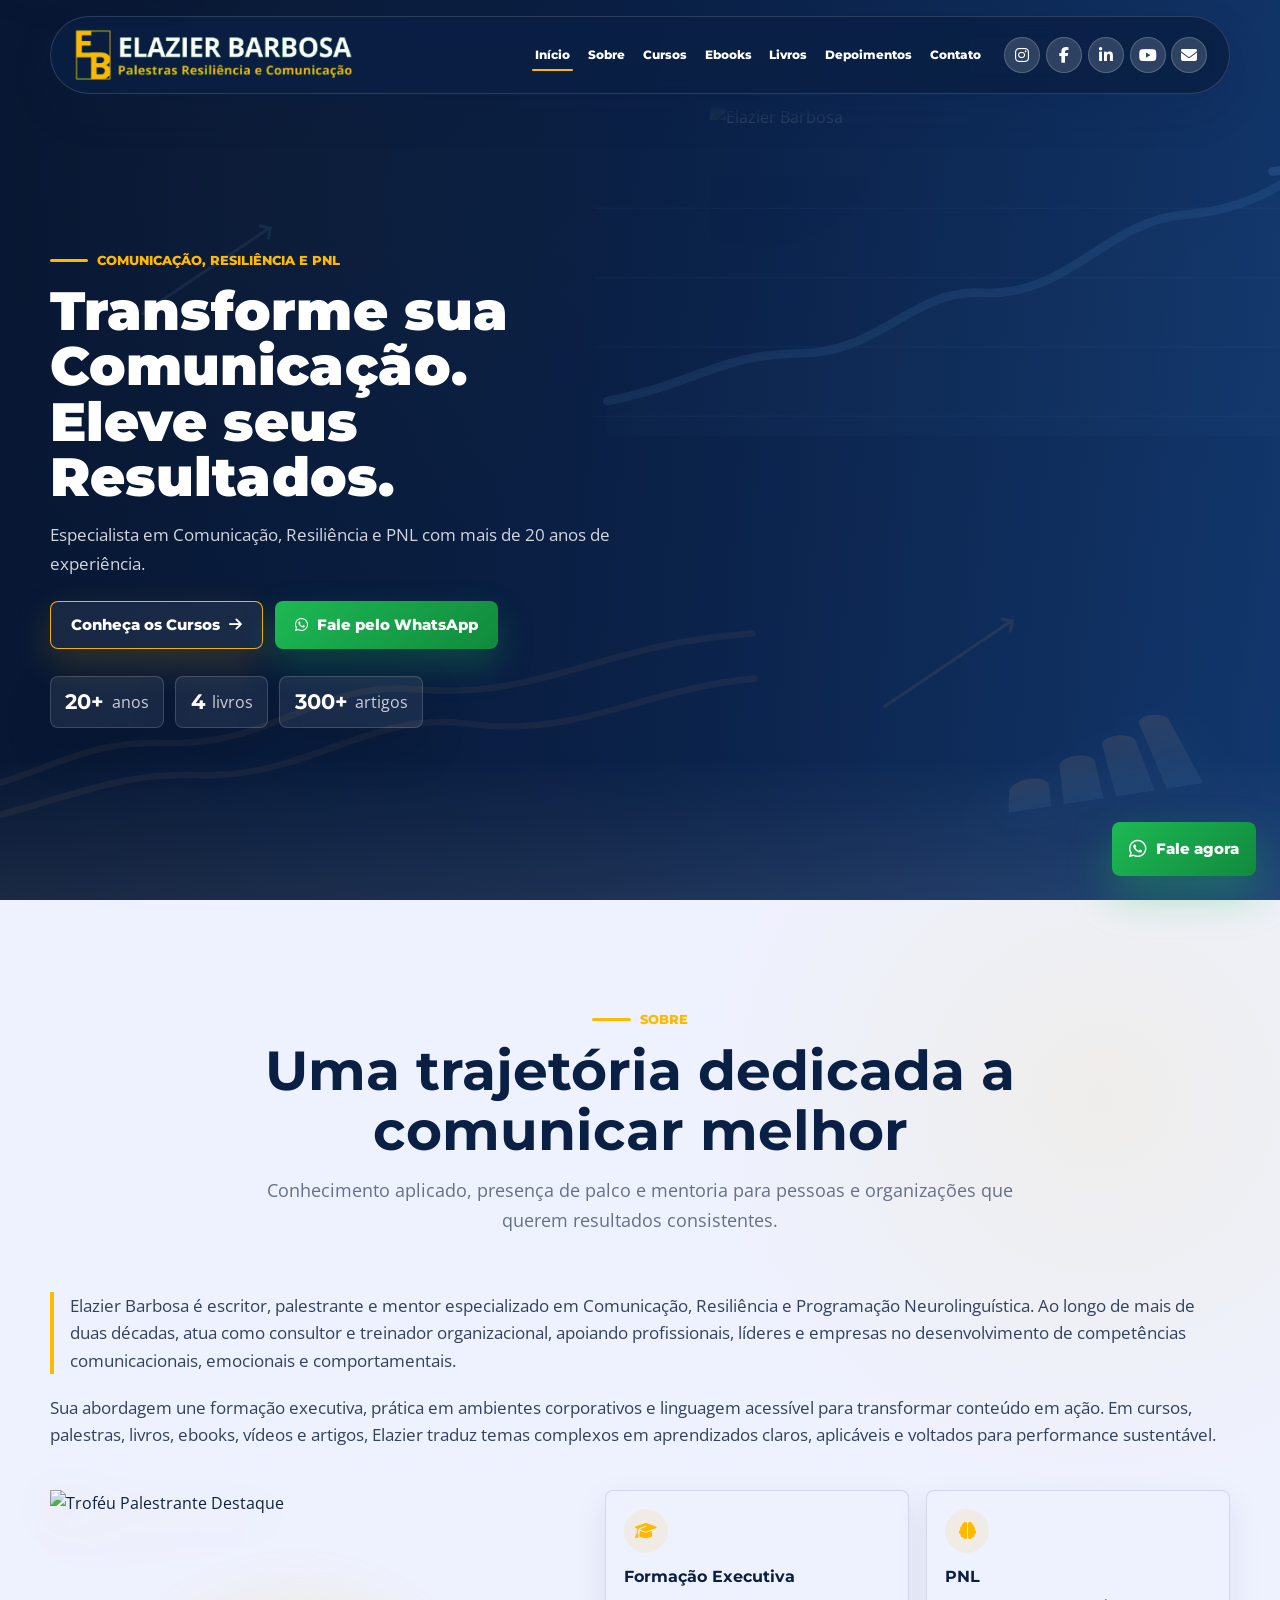
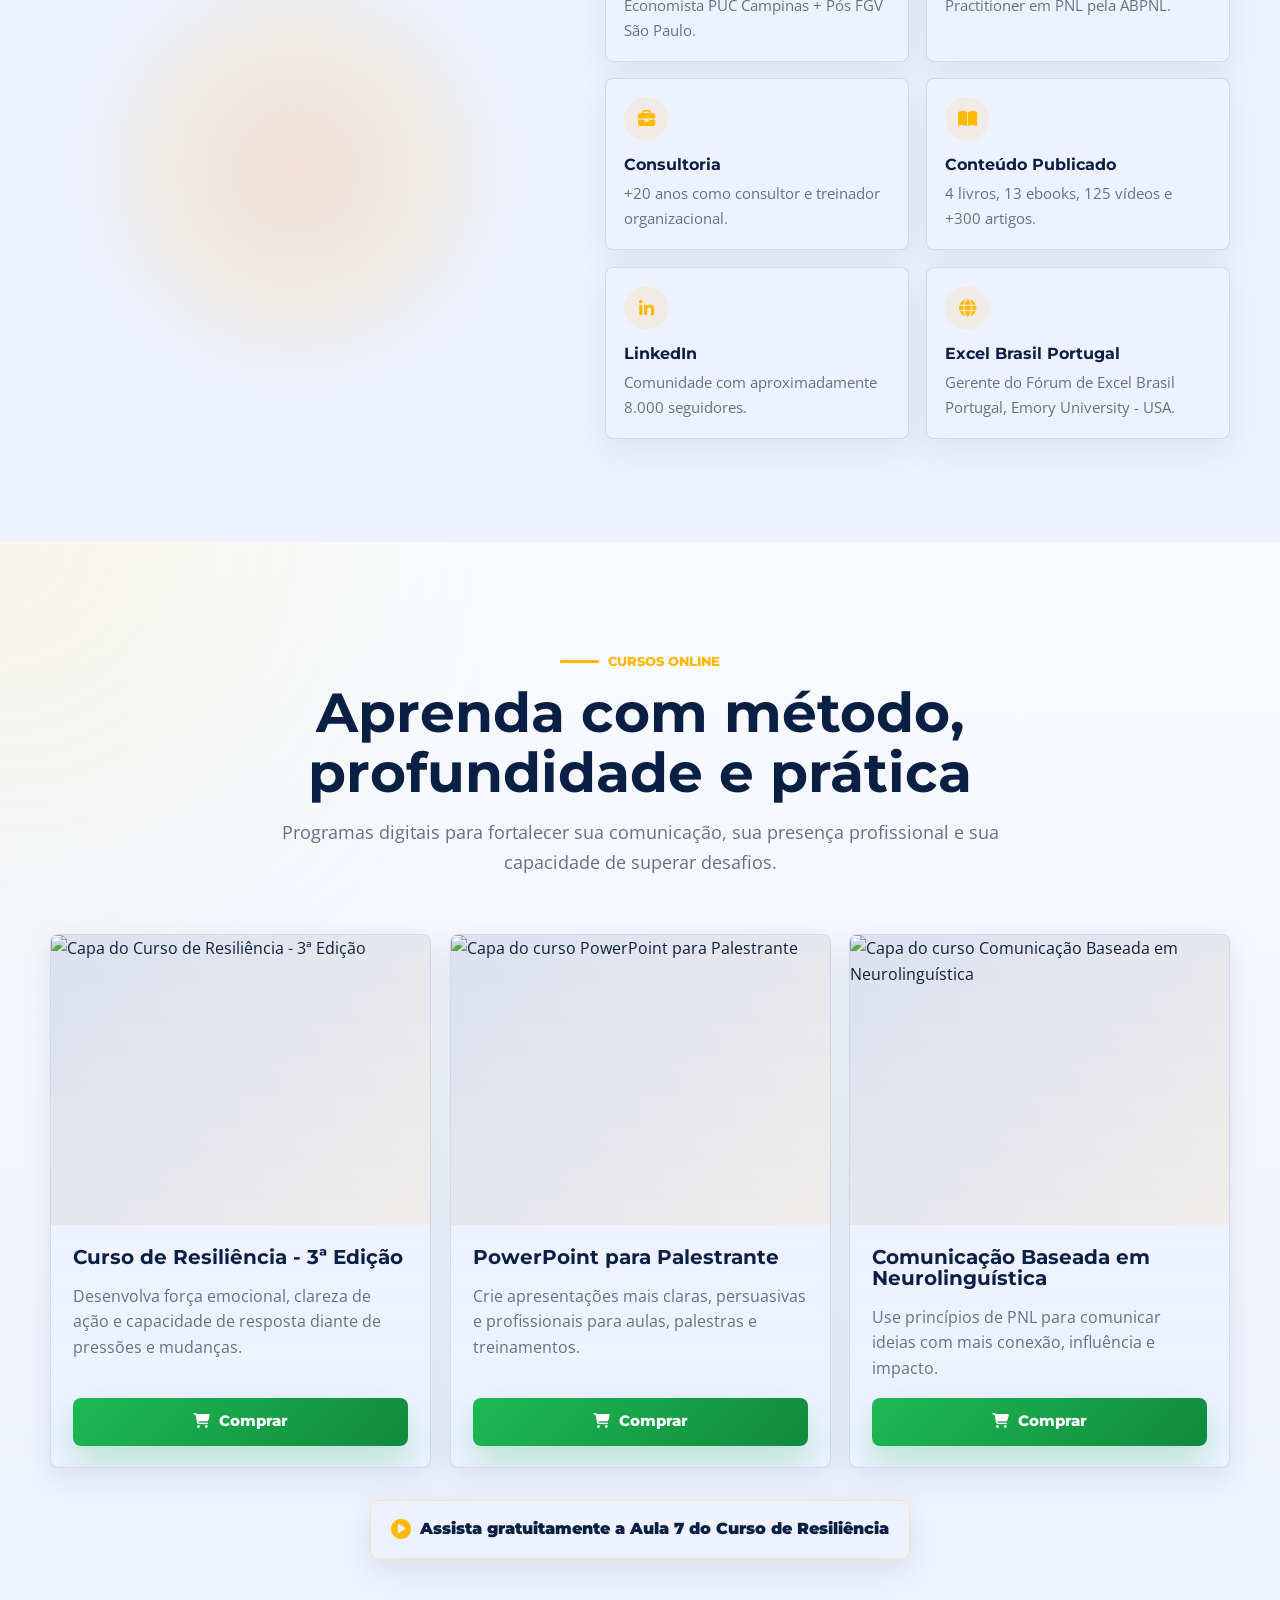
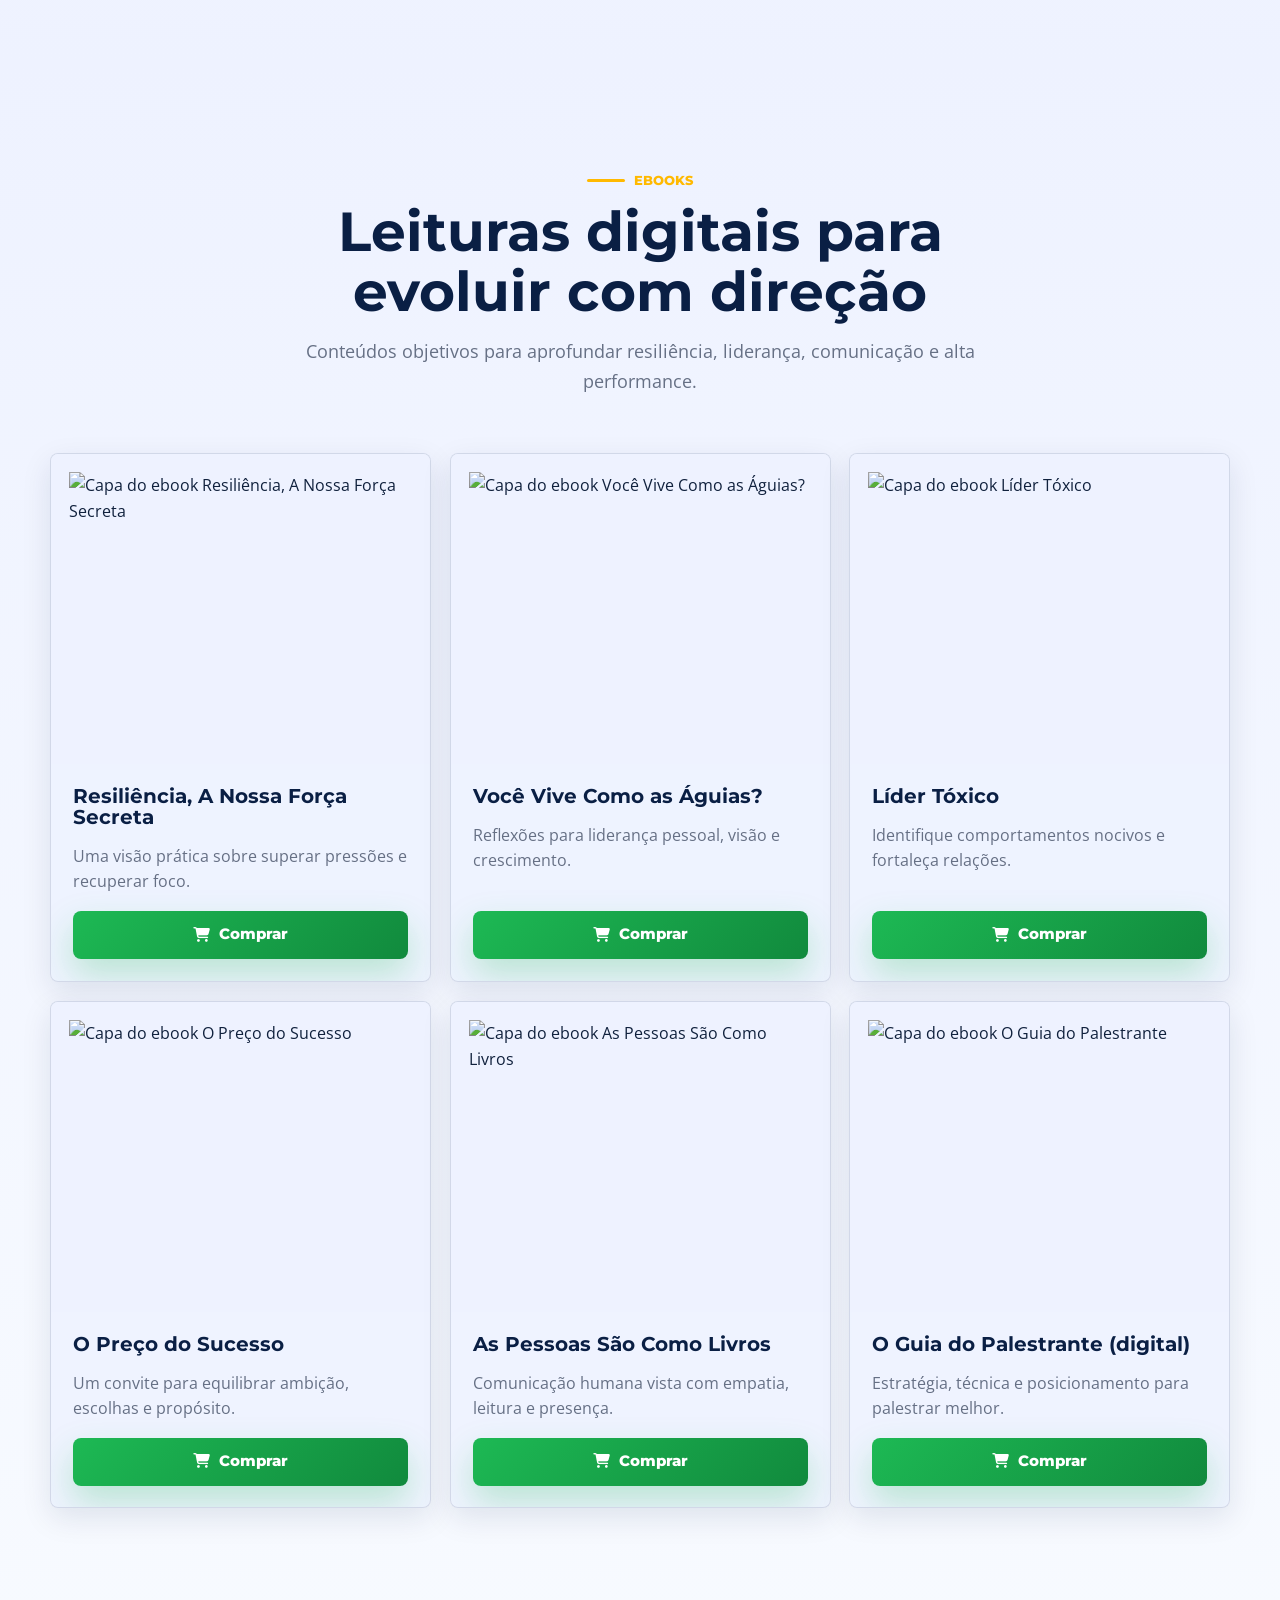
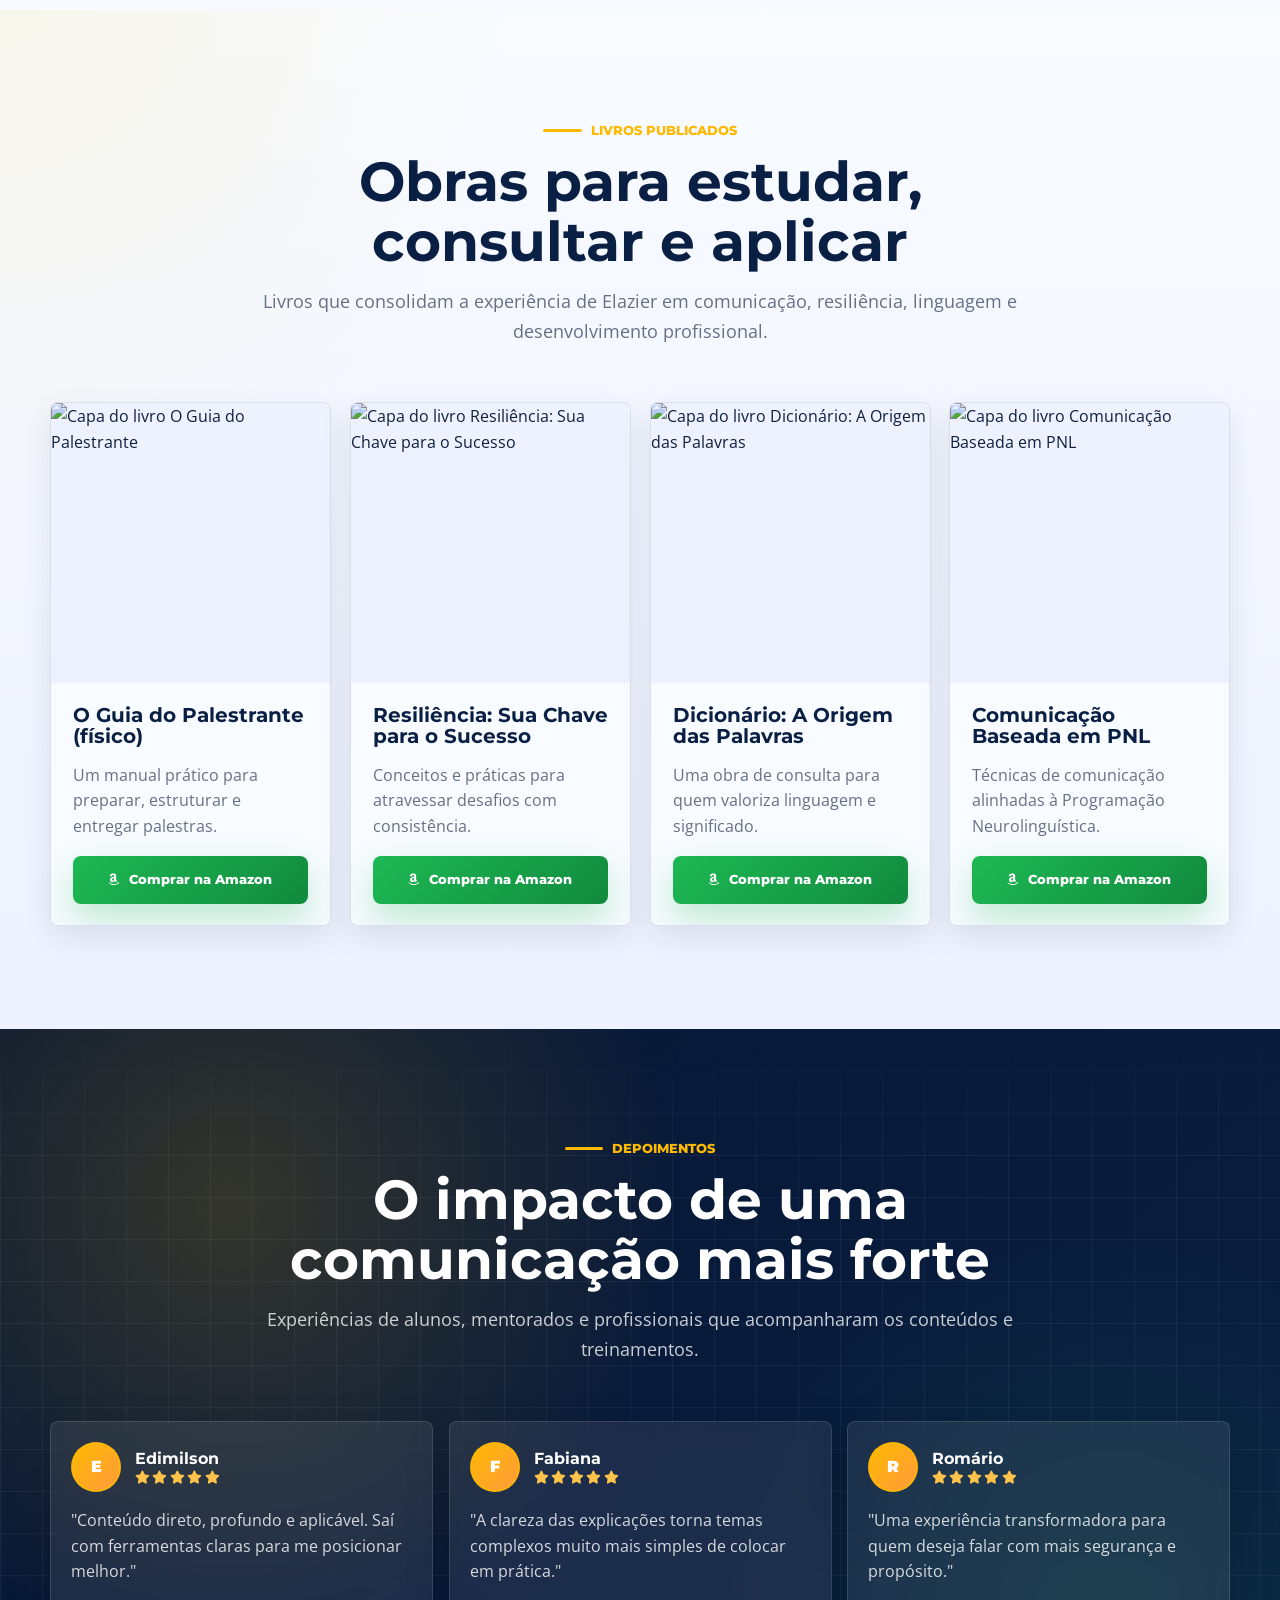
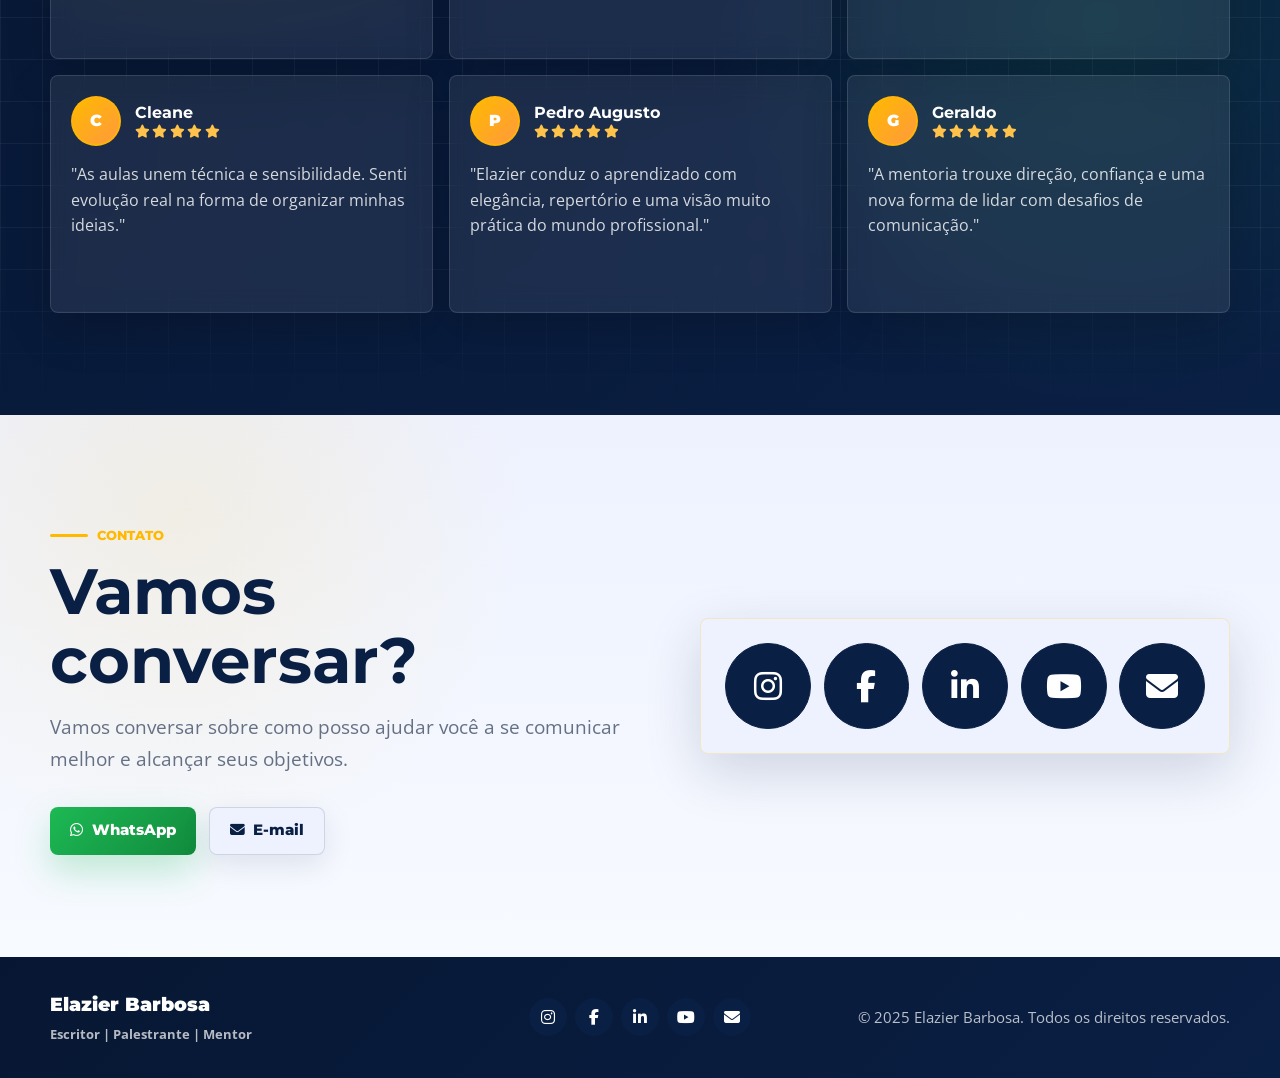
==== elazierbarbosa/index.html @ 0eac3d60 "Reestruturação completa do site" ====
<!DOCTYPE html>
<html lang="pt-BR">
  <head>
    <meta charset="UTF-8" />
    <meta name="viewport" content="width=device-width, initial-scale=1.0" />
    <meta
      name="description"
      content="Elazier Barbosa, escritor, palestrante e mentor especializado em Comunicacao, Resiliencia e PNL."
    />
    <title>Elazier Barbosa | Escritor, Palestrante e Mentor</title>

    <link rel="preconnect" href="https://fonts.googleapis.com" />
    <link rel="preconnect" href="https://fonts.gstatic.com" crossorigin />
    <link
      href="https://fonts.googleapis.com/css2?family=Montserrat:wght@600;700;800;900&family=Open+Sans:wght@400;500;600;700&display=swap"
      rel="stylesheet"
    />
    <link
      rel="stylesheet"
      href="https://cdnjs.cloudflare.com/ajax/libs/font-awesome/6.5.2/css/all.min.css"
      crossorigin="anonymous"
      referrerpolicy="no-referrer"
    />

    <link rel="stylesheet" href="css/style.css" />
    <link rel="stylesheet" href="css/navbar.css" />
    <link rel="stylesheet" href="css/hero.css" />
    <link rel="stylesheet" href="css/sobre.css" />
    <link rel="stylesheet" href="css/cursos.css" />
    <link rel="stylesheet" href="css/ebooks.css" />
    <link rel="stylesheet" href="css/livros.css" />
    <link rel="stylesheet" href="css/depoimentos.css" />
    <link rel="stylesheet" href="css/contato.css" />
    <link rel="stylesheet" href="css/footer.css" />
  </head>

  <body>
    <a class="skip-link" href="#inicio">Ir para o conteúdo</a>

    <!-- Navbar fixa -->
    <header class="site-header" data-navbar>
      <nav class="navbar container" aria-label="Navegação principal">
        <a class="brand" href="#inicio" aria-label="Elazier Barbosa - Início">
          <img
            class="brand__logo"
            src="assets/logo-elazier-barbosa.png"
            alt="Elazier Barbosa - Palestras Resiliência e Comunicação"
          />
        </a>

        <button
          class="nav-toggle"
          type="button"
          aria-label="Abrir menu"
          aria-expanded="false"
          aria-controls="primary-navigation"
          data-nav-toggle
        >
          <span></span>
          <span></span>
          <span></span>
        </button>

        <div class="nav-panel" id="primary-navigation" data-nav-panel>
          <ul class="nav-menu">
            <li><a href="#inicio" class="nav-link">Início</a></li>
            <li><a href="#sobre" class="nav-link">Sobre</a></li>
            <li><a href="#cursos" class="nav-link">Cursos</a></li>
            <li><a href="#ebooks" class="nav-link">Ebooks</a></li>
            <li><a href="#livros" class="nav-link">Livros</a></li>
            <li><a href="#depoimentos" class="nav-link">Depoimentos</a></li>
            <li><a href="#contato" class="nav-link">Contato</a></li>
          </ul>

          <div class="social-links" aria-label="Redes sociais">
            <a
              href="https://www.instagram.com/elazierbarbosa/"
              target="_blank"
              rel="noopener noreferrer"
              aria-label="Instagram"
            >
              <i class="fa-brands fa-instagram"></i>
            </a>
            <a
              href="https://www.facebook.com/elazier.a.barbosa"
              target="_blank"
              rel="noopener noreferrer"
              aria-label="Facebook"
            >
              <i class="fa-brands fa-facebook-f"></i>
            </a>
            <a
              href="https://www.linkedin.com/in/elazier-barbosa/"
              target="_blank"
              rel="noopener noreferrer"
              aria-label="LinkedIn"
            >
              <i class="fa-brands fa-linkedin-in"></i>
            </a>
            <a
              href="https://www.youtube.com/@elazierbarbosa"
              target="_blank"
              rel="noopener noreferrer"
              aria-label="YouTube"
            >
              <i class="fa-brands fa-youtube"></i>
            </a>
            <a
              href="mailto:elazierbarbosa@hotmail.com"
              target="_blank"
              rel="noopener noreferrer"
              aria-label="Email"
            >
              <i class="fa-solid fa-envelope"></i>
            </a>
          </div>
        </div>
      </nav>
    </header>

    <main>
      <!-- Hero -->
      <section class="hero" id="inicio" aria-labelledby="hero-title">
        <div class="hero__growth" aria-hidden="true">
          <svg class="growth-line growth-line--main" viewBox="0 0 720 320" focusable="false">
            <path class="growth-line__grid" d="M28 268H692M28 204H692M28 140H692M28 76H692" />
            <path class="growth-line__area" d="M40 254C120 238 148 210 216 210C292 210 322 150 386 154C466 158 500 88 572 82C626 78 658 58 686 38V286H40Z" />
            <path class="growth-line__path" d="M40 254C120 238 148 210 216 210C292 210 322 150 386 154C466 158 500 88 572 82C626 78 658 58 686 38" />
            <path class="growth-line__arrow" d="M654 42L686 38L676 70" />
          </svg>

          <svg class="growth-line growth-line--wave" viewBox="0 0 820 240" focusable="false">
            <path class="growth-line__path growth-line__path--soft" d="M22 190C126 176 164 132 248 136C350 140 390 78 482 86C604 96 650 44 796 34" />
            <path class="growth-line__path growth-line__path--soft" d="M22 218C134 202 190 162 278 166C382 170 438 106 530 118C634 132 692 86 798 76" />
          </svg>

          <div class="growth-bars">
            <span></span>
            <span></span>
            <span></span>
            <span></span>
          </div>

          <span class="growth-arrow growth-arrow--one"></span>
          <span class="growth-arrow growth-arrow--two"></span>
        </div>

        <div class="hero__portrait-column reveal reveal-right">
          <img
            class="hero__portrait"
            src="https://static.wixstatic.com/media/5ebe18_942487ff0341434da2d5059f212afe87~mv2.jpeg"
            alt="Elazier Barbosa"
          />
        </div>

        <div class="container hero__content">
          <p class="eyebrow reveal">Comunicação, Resiliência e PNL</p>
          <h1 class="reveal reveal-delay-1" id="hero-title">
            <span>Transforme sua</span>
            <span>Comunicação.</span>
            <span>Eleve seus</span>
            <span>Resultados.</span>
          </h1>
          <p class="hero__subtitle reveal reveal-delay-2">
            Especialista em Comunicação, Resiliência e PNL com mais de 20 anos
            de experiência.
          </p>
          <div class="hero__actions reveal reveal-delay-3">
            <a class="btn btn--outline" href="#cursos">
              Conheça os Cursos
              <i class="fa-solid fa-arrow-right"></i>
            </a>
            <a
              class="btn btn--whatsapp"
              href="https://api.whatsapp.com/send?phone=5511963798880"
              target="_blank"
              rel="noopener noreferrer"
            >
              <i class="fa-brands fa-whatsapp"></i>
              Fale pelo WhatsApp
            </a>
          </div>

          <div class="hero__stats reveal reveal-delay-4" aria-label="Destaques">
            <span><strong>20+</strong> anos</span>
            <span><strong>4</strong> livros</span>
            <span><strong>300+</strong> artigos</span>
          </div>
        </div>
      </section>

      <!-- Sobre -->
      <section class="about section" id="sobre" aria-labelledby="sobre-title">
        <div class="container">
          <div class="section-heading reveal">
            <span class="section-kicker">Sobre</span>
            <h2 id="sobre-title">Uma trajetória dedicada a comunicar melhor</h2>
            <p>
              Conhecimento aplicado, presença de palco e mentoria para pessoas
              e organizações que querem resultados consistentes.
            </p>
          </div>

          <div class="about__layout">
            <div class="about__bio-block">
              <p class="about__bio reveal">
                Elazier Barbosa é escritor, palestrante e mentor especializado
                em Comunicação, Resiliência e Programação Neurolinguística.
                Ao longo de mais de duas décadas, atua como consultor e
                treinador organizacional, apoiando profissionais, líderes e
                empresas no desenvolvimento de competências comunicacionais,
                emocionais e comportamentais.
              </p>
              <p class="about__bio reveal reveal-delay-1">
                Sua abordagem une formação executiva, prática em ambientes
                corporativos e linguagem acessível para transformar conteúdo em
                ação. Em cursos, palestras, livros, ebooks, vídeos e artigos,
                Elazier traduz temas complexos em aprendizados claros,
                aplicáveis e voltados para performance sustentável.
              </p>
            </div>

            <div class="about__media reveal">
              <img
                class="about__trophy"
                src="https://static.wixstatic.com/media/5ebe18_ff0dc7d8be4446fbaafd15a60242702d~mv2.png"
                alt="Troféu Palestrante Destaque"
              />
            </div>

            <div class="about__content">
              <div class="about__highlights">
                <article class="highlight-card reveal">
                  <i class="fa-solid fa-graduation-cap"></i>
                  <h3>Formação Executiva</h3>
                  <p>Economista PUC Campinas + Pós FGV São Paulo.</p>
                </article>
                <article class="highlight-card reveal reveal-delay-1">
                  <i class="fa-solid fa-brain"></i>
                  <h3>PNL</h3>
                  <p>Practitioner em PNL pela ABPNL.</p>
                </article>
                <article class="highlight-card reveal reveal-delay-2">
                  <i class="fa-solid fa-briefcase"></i>
                  <h3>Consultoria</h3>
                  <p>+20 anos como consultor e treinador organizacional.</p>
                </article>
                <article class="highlight-card reveal">
                  <i class="fa-solid fa-book-open"></i>
                  <h3>Conteúdo Publicado</h3>
                  <p>4 livros, 13 ebooks, 125 vídeos e +300 artigos.</p>
                </article>
                <article class="highlight-card reveal reveal-delay-1">
                  <i class="fa-brands fa-linkedin-in"></i>
                  <h3>LinkedIn</h3>
                  <p>Comunidade com aproximadamente 8.000 seguidores.</p>
                </article>
                <article class="highlight-card reveal reveal-delay-2">
                  <i class="fa-solid fa-globe"></i>
                  <h3>Excel Brasil Portugal</h3>
                  <p>Gerente do Fórum de Excel Brasil Portugal, Emory University - USA.</p>
                </article>
              </div>
            </div>
          </div>
        </div>
      </section>

      <!-- Cursos online -->
      <section class="courses section section--soft" id="cursos" aria-labelledby="cursos-title">
        <div class="container">
          <div class="section-heading reveal">
            <span class="section-kicker">Cursos Online</span>
            <h2 id="cursos-title">Aprenda com método, profundidade e prática</h2>
            <p>
              Programas digitais para fortalecer sua comunicação, sua presença
              profissional e sua capacidade de superar desafios.
            </p>
          </div>

          <div class="courses__grid">
            <article class="product-card course-card reveal">
              <a
                class="product-card__image-link"
                href="https://hotmart.com/pt-br/marketplace/produtos/curso-de-resiliencia-3a-edicao/E104800204J"
                target="_blank"
                rel="noopener noreferrer"
                aria-label="Comprar Curso de Resiliência - 3ª Edição"
              >
                <img
                  src="https://static.wixstatic.com/media/5ebe18_685c482fb2464e0e9b7b35d3e9498555~mv2.jpg"
                  alt="Capa do Curso de Resiliência - 3ª Edição"
                />
              </a>
              <div class="product-card__body">
                <h3>Curso de Resiliência - 3ª Edição</h3>
                <p>
                  Desenvolva força emocional, clareza de ação e capacidade de
                  resposta diante de pressões e mudanças.
                </p>
                <a
                  class="btn btn--buy"
                  href="https://hotmart.com/pt-br/marketplace/produtos/curso-de-resiliencia-3a-edicao/E104800204J"
                  target="_blank"
                  rel="noopener noreferrer"
                >
                  <i class="fa-solid fa-cart-shopping"></i>
                  Comprar
                </a>
              </div>
            </article>

            <article class="product-card course-card reveal reveal-delay-1">
              <a
                class="product-card__image-link"
                href="https://hotmart.com/pt-br/marketplace/produtos/curso-de-power-point-para-palestrante/T101861902Y"
                target="_blank"
                rel="noopener noreferrer"
                aria-label="Comprar PowerPoint para Palestrante"
              >
                <img
                  src="https://static.wixstatic.com/media/5ebe18_270455cdd0b34fe491121673a5b4651a~mv2.jpeg"
                  alt="Capa do curso PowerPoint para Palestrante"
                />
              </a>
              <div class="product-card__body">
                <h3>PowerPoint para Palestrante</h3>
                <p>
                  Crie apresentações mais claras, persuasivas e profissionais
                  para aulas, palestras e treinamentos.
                </p>
                <a
                  class="btn btn--buy"
                  href="https://hotmart.com/pt-br/marketplace/produtos/curso-de-power-point-para-palestrante/T101861902Y"
                  target="_blank"
                  rel="noopener noreferrer"
                >
                  <i class="fa-solid fa-cart-shopping"></i>
                  Comprar
                </a>
              </div>
            </article>

            <article class="product-card course-card reveal reveal-delay-2">
              <a
                class="product-card__image-link"
                href="https://hotmart.com/pt-br/marketplace/produtos/comunicacao-baseada-em-neurolinguistica/W102658346L"
                target="_blank"
                rel="noopener noreferrer"
                aria-label="Comprar Comunicação Baseada em Neurolinguística"
              >
                <img
                  src="https://static.wixstatic.com/media/5ebe18_639f53cf4a1340fa92a3b489c0cd4835~mv2.jpeg"
                  alt="Capa do curso Comunicação Baseada em Neurolinguística"
                />
              </a>
              <div class="product-card__body">
                <h3>Comunicação Baseada em Neurolinguística</h3>
                <p>
                  Use princípios de PNL para comunicar ideias com mais conexão,
                  influência e impacto.
                </p>
                <a
                  class="btn btn--buy"
                  href="https://hotmart.com/pt-br/marketplace/produtos/comunicacao-baseada-em-neurolinguistica/W102658346L"
                  target="_blank"
                  rel="noopener noreferrer"
                >
                  <i class="fa-solid fa-cart-shopping"></i>
                  Comprar
                </a>
              </div>
            </article>
          </div>

          <div class="courses__free-class reveal">
            <a
              href="https://hotmart.com/pt-BR/club/elazier-barbosa/products/7343306/content/E4zznP264l"
              target="_blank"
              rel="noopener noreferrer"
            >
              <i class="fa-solid fa-circle-play"></i>
              Assista gratuitamente a Aula 7 do Curso de Resiliência
            </a>
          </div>
        </div>
      </section>

      <!-- Ebooks -->
      <section class="ebooks section" id="ebooks" aria-labelledby="ebooks-title">
        <div class="container">
          <div class="section-heading reveal">
            <span class="section-kicker">Ebooks</span>
            <h2 id="ebooks-title">Leituras digitais para evoluir com direção</h2>
            <p>
              Conteúdos objetivos para aprofundar resiliência, liderança,
              comunicação e alta performance.
            </p>
          </div>

          <div class="ebooks__grid">
            <article class="product-card ebook-card reveal">
              <a
                class="product-card__image-link"
                href="https://pay.hotmart.com/N95939835R?off=lkui4deb"
                target="_blank"
                rel="noopener noreferrer"
                aria-label="Comprar Resiliência, A Nossa Força Secreta"
              >
                <img
                  src="https://static.wixstatic.com/media/5ebe18_99e0f34cb75e4052a6625203589b6568~mv2.png"
                  alt="Capa do ebook Resiliência, A Nossa Força Secreta"
                />
              </a>
              <div class="product-card__body">
                <h3>Resiliência, A Nossa Força Secreta</h3>
                <p>Uma visão prática sobre superar pressões e recuperar foco.</p>
                <a
                  class="btn btn--buy"
                  href="https://pay.hotmart.com/N95939835R?off=lkui4deb"
                  target="_blank"
                  rel="noopener noreferrer"
                >
                  <i class="fa-solid fa-cart-shopping"></i>
                  Comprar
                </a>
              </div>
            </article>

            <article class="product-card ebook-card reveal reveal-delay-1">
              <a
                class="product-card__image-link"
                href="https://pay.hotmart.com/Q96786823T"
                target="_blank"
                rel="noopener noreferrer"
                aria-label="Comprar Você Vive Como as Águias?"
              >
                <img
                  src="https://static.wixstatic.com/media/5ebe18_51632d47148a4ab5a3178091957d58ee~mv2.png"
                  alt="Capa do ebook Você Vive Como as Águias?"
                />
              </a>
              <div class="product-card__body">
                <h3>Você Vive Como as Águias?</h3>
                <p>Reflexões para liderança pessoal, visão e crescimento.</p>
                <a
                  class="btn btn--buy"
                  href="https://pay.hotmart.com/Q96786823T"
                  target="_blank"
                  rel="noopener noreferrer"
                >
                  <i class="fa-solid fa-cart-shopping"></i>
                  Comprar
                </a>
              </div>
            </article>

            <article class="product-card ebook-card reveal reveal-delay-2">
              <a
                class="product-card__image-link"
                href="https://hotmart.com/pt-br/marketplace/produtos/resiliencia-a-nossa-forca-secreta/P96430817U"
                target="_blank"
                rel="noopener noreferrer"
                aria-label="Comprar Líder Tóxico"
              >
                <img
                  src="https://static.wixstatic.com/media/5ebe18_d6e968b128f24845bc7f2564a93b165e~mv2.png"
                  alt="Capa do ebook Líder Tóxico"
                />
              </a>
              <div class="product-card__body">
                <h3>Líder Tóxico</h3>
                <p>Identifique comportamentos nocivos e fortaleça relações.</p>
                <a
                  class="btn btn--buy"
                  href="https://hotmart.com/pt-br/marketplace/produtos/resiliencia-a-nossa-forca-secreta/P96430817U"
                  target="_blank"
                  rel="noopener noreferrer"
                >
                  <i class="fa-solid fa-cart-shopping"></i>
                  Comprar
                </a>
              </div>
            </article>

            <article class="product-card ebook-card reveal">
              <a
                class="product-card__image-link"
                href="https://pay.hotmart.com/G103763882E?bid=1767944349058"
                target="_blank"
                rel="noopener noreferrer"
                aria-label="Comprar O Preço do Sucesso"
              >
                <img
                  src="https://static.wixstatic.com/media/5ebe18_89e9426b64b24adcb04ee72c779b934b~mv2.png"
                  alt="Capa do ebook O Preço do Sucesso"
                />
              </a>
              <div class="product-card__body">
                <h3>O Preço do Sucesso</h3>
                <p>Um convite para equilibrar ambição, escolhas e propósito.</p>
                <a
                  class="btn btn--buy"
                  href="https://pay.hotmart.com/G103763882E?bid=1767944349058"
                  target="_blank"
                  rel="noopener noreferrer"
                >
                  <i class="fa-solid fa-cart-shopping"></i>
                  Comprar
                </a>
              </div>
            </article>

            <article class="product-card ebook-card reveal reveal-delay-1">
              <a
                class="product-card__image-link"
                href="https://pay.hotmart.com/V103580134T?bid=1767032035200"
                target="_blank"
                rel="noopener noreferrer"
                aria-label="Comprar As Pessoas São Como Livros"
              >
                <img
                  src="https://static.wixstatic.com/media/5ebe18_0230198c6ef94f338b2858b254b9fc63~mv2.png"
                  alt="Capa do ebook As Pessoas São Como Livros"
                />
              </a>
              <div class="product-card__body">
                <h3>As Pessoas São Como Livros</h3>
                <p>Comunicação humana vista com empatia, leitura e presença.</p>
                <a
                  class="btn btn--buy"
                  href="https://pay.hotmart.com/V103580134T?bid=1767032035200"
                  target="_blank"
                  rel="noopener noreferrer"
                >
                  <i class="fa-solid fa-cart-shopping"></i>
                  Comprar
                </a>
              </div>
            </article>

            <article class="product-card ebook-card reveal reveal-delay-2">
              <a
                class="product-card__image-link"
                href="https://www.amazon.com.br/Guia-do-Palestrante-Elazier-Barboza-ebook/dp/B0DYKP29BH/"
                target="_blank"
                rel="noopener noreferrer"
                aria-label="Comprar O Guia do Palestrante digital"
              >
                <img
                  src="https://static.wixstatic.com/media/5ebe18_7fd1ac89c7614bc1b65cc8ec633e505b~mv2.png"
                  alt="Capa do ebook O Guia do Palestrante"
                />
              </a>
              <div class="product-card__body">
                <h3>O Guia do Palestrante (digital)</h3>
                <p>Estratégia, técnica e posicionamento para palestrar melhor.</p>
                <a
                  class="btn btn--buy"
                  href="https://www.amazon.com.br/Guia-do-Palestrante-Elazier-Barboza-ebook/dp/B0DYKP29BH/"
                  target="_blank"
                  rel="noopener noreferrer"
                >
                  <i class="fa-solid fa-cart-shopping"></i>
                  Comprar
                </a>
              </div>
            </article>
          </div>
        </div>
      </section>

      <!-- Livros publicados -->
      <section class="books section section--soft" id="livros" aria-labelledby="livros-title">
        <div class="container">
          <div class="section-heading reveal">
            <span class="section-kicker">Livros Publicados</span>
            <h2 id="livros-title">Obras para estudar, consultar e aplicar</h2>
            <p>
              Livros que consolidam a experiência de Elazier em comunicação,
              resiliência, linguagem e desenvolvimento profissional.
            </p>
          </div>

          <div class="books__grid">
            <article class="product-card book-card reveal">
              <a
                class="product-card__image-link"
                href="https://www.amazon.com.br/dp/6598329132"
                target="_blank"
                rel="noopener noreferrer"
                aria-label="Comprar O Guia do Palestrante físico na Amazon"
              >
                <img
                  src="https://static.wixstatic.com/media/5ebe18_c624ebdcb32745e2836682cad5d0b7b9~mv2.jpeg"
                  alt="Capa do livro O Guia do Palestrante"
                />
              </a>
              <div class="product-card__body">
                <h3>O Guia do Palestrante (físico)</h3>
                <p>Um manual prático para preparar, estruturar e entregar palestras.</p>
                <a
                  class="btn btn--buy"
                  href="https://www.amazon.com.br/dp/6598329132"
                  target="_blank"
                  rel="noopener noreferrer"
                >
                  <i class="fa-brands fa-amazon"></i>
                  Comprar na Amazon
                </a>
              </div>
            </article>

            <article class="product-card book-card reveal reveal-delay-1">
              <a
                class="product-card__image-link"
                href="https://www.amazon.com.br/Resiliência-Sua-chave-para-sucesso-ebook/dp/B09CV6W8CG/"
                target="_blank"
                rel="noopener noreferrer"
                aria-label="Comprar Resiliência: Sua Chave para o Sucesso na Amazon"
              >
                <img
                  src="https://static.wixstatic.com/media/5ebe18_91359c03a9f843738f35c8e3e02fb28d~mv2.png"
                  alt="Capa do livro Resiliência: Sua Chave para o Sucesso"
                />
              </a>
              <div class="product-card__body">
                <h3>Resiliência: Sua Chave para o Sucesso</h3>
                <p>Conceitos e práticas para atravessar desafios com consistência.</p>
                <a
                  class="btn btn--buy"
                  href="https://www.amazon.com.br/Resiliência-Sua-chave-para-sucesso-ebook/dp/B09CV6W8CG/"
                  target="_blank"
                  rel="noopener noreferrer"
                >
                  <i class="fa-brands fa-amazon"></i>
                  Comprar na Amazon
                </a>
              </div>
            </article>

            <article class="product-card book-card reveal reveal-delay-2">
              <a
                class="product-card__image-link"
                href="https://www.amazon.com.br/Novo-Dicionário-Origem-das-Palavras-ebook/dp/B06XD33QMV/"
                target="_blank"
                rel="noopener noreferrer"
                aria-label="Comprar Dicionário: A Origem das Palavras na Amazon"
              >
                <img
                  src="https://static.wixstatic.com/media/5ebe18_a2bdd7df3c5c48f3ab655055c04a5b2b~mv2.png"
                  alt="Capa do livro Dicionário: A Origem das Palavras"
                />
              </a>
              <div class="product-card__body">
                <h3>Dicionário: A Origem das Palavras</h3>
                <p>Uma obra de consulta para quem valoriza linguagem e significado.</p>
                <a
                  class="btn btn--buy"
                  href="https://www.amazon.com.br/Novo-Dicionário-Origem-das-Palavras-ebook/dp/B06XD33QMV/"
                  target="_blank"
                  rel="noopener noreferrer"
                >
                  <i class="fa-brands fa-amazon"></i>
                  Comprar na Amazon
                </a>
              </div>
            </article>

            <article class="product-card book-card reveal">
              <a
                class="product-card__image-link"
                href="https://www.amazon.com.br/Comunicação-Baseada-PNL-Programação-Neurolinguística-ebook/dp/B082MT1956/"
                target="_blank"
                rel="noopener noreferrer"
                aria-label="Comprar Comunicação Baseada em PNL na Amazon"
              >
                <img
                  src="https://static.wixstatic.com/media/5ebe18_20c9b23356434e3b914a4ffc367f44d7~mv2.png"
                  alt="Capa do livro Comunicação Baseada em PNL"
                />
              </a>
              <div class="product-card__body">
                <h3>Comunicação Baseada em PNL</h3>
                <p>Técnicas de comunicação alinhadas à Programação Neurolinguística.</p>
                <a
                  class="btn btn--buy"
                  href="https://www.amazon.com.br/Comunicação-Baseada-PNL-Programação-Neurolinguística-ebook/dp/B082MT1956/"
                  target="_blank"
                  rel="noopener noreferrer"
                >
                  <i class="fa-brands fa-amazon"></i>
                  Comprar na Amazon
                </a>
              </div>
            </article>
          </div>
        </div>
      </section>

      <!-- Depoimentos -->
      <section
        class="testimonials section"
        id="depoimentos"
        aria-labelledby="depoimentos-title"
      >
        <div class="container">
          <div class="section-heading section-heading--dark reveal">
            <span class="section-kicker">Depoimentos</span>
            <h2 id="depoimentos-title">O impacto de uma comunicação mais forte</h2>
            <p>
              Experiências de alunos, mentorados e profissionais que acompanharam
              os conteúdos e treinamentos.
            </p>
          </div>

          <div class="testimonials__grid">
            <article class="testimonial-card reveal">
              <div class="testimonial-card__top">
                <span class="avatar">E</span>
                <div>
                  <h3>Edimilson</h3>
                  <div class="stars" aria-label="5 estrelas">
                    <i class="fa-solid fa-star"></i><i class="fa-solid fa-star"></i><i class="fa-solid fa-star"></i><i class="fa-solid fa-star"></i><i class="fa-solid fa-star"></i>
                  </div>
                </div>
              </div>
              <p>
                "Conteúdo direto, profundo e aplicável. Saí com ferramentas
                claras para me posicionar melhor."
              </p>
            </article>

            <article class="testimonial-card reveal reveal-delay-1">
              <div class="testimonial-card__top">
                <span class="avatar">F</span>
                <div>
                  <h3>Fabiana</h3>
                  <div class="stars" aria-label="5 estrelas">
                    <i class="fa-solid fa-star"></i><i class="fa-solid fa-star"></i><i class="fa-solid fa-star"></i><i class="fa-solid fa-star"></i><i class="fa-solid fa-star"></i>
                  </div>
                </div>
              </div>
              <p>
                "A clareza das explicações torna temas complexos muito mais
                simples de colocar em prática."
              </p>
            </article>

            <article class="testimonial-card reveal reveal-delay-2">
              <div class="testimonial-card__top">
                <span class="avatar">R</span>
                <div>
                  <h3>Romário</h3>
                  <div class="stars" aria-label="5 estrelas">
                    <i class="fa-solid fa-star"></i><i class="fa-solid fa-star"></i><i class="fa-solid fa-star"></i><i class="fa-solid fa-star"></i><i class="fa-solid fa-star"></i>
                  </div>
                </div>
              </div>
              <p>
                "Uma experiência transformadora para quem deseja falar com mais
                segurança e propósito."
              </p>
            </article>

            <article class="testimonial-card reveal">
              <div class="testimonial-card__top">
                <span class="avatar">C</span>
                <div>
                  <h3>Cleane</h3>
                  <div class="stars" aria-label="5 estrelas">
                    <i class="fa-solid fa-star"></i><i class="fa-solid fa-star"></i><i class="fa-solid fa-star"></i><i class="fa-solid fa-star"></i><i class="fa-solid fa-star"></i>
                  </div>
                </div>
              </div>
              <p>
                "As aulas unem técnica e sensibilidade. Senti evolução real na
                forma de organizar minhas ideias."
              </p>
            </article>

            <article class="testimonial-card reveal reveal-delay-1">
              <div class="testimonial-card__top">
                <span class="avatar">P</span>
                <div>
                  <h3>Pedro Augusto</h3>
                  <div class="stars" aria-label="5 estrelas">
                    <i class="fa-solid fa-star"></i><i class="fa-solid fa-star"></i><i class="fa-solid fa-star"></i><i class="fa-solid fa-star"></i><i class="fa-solid fa-star"></i>
                  </div>
                </div>
              </div>
              <p>
                "Elazier conduz o aprendizado com elegância, repertório e uma
                visão muito prática do mundo profissional."
              </p>
            </article>

            <article class="testimonial-card reveal reveal-delay-2">
              <div class="testimonial-card__top">
                <span class="avatar">G</span>
                <div>
                  <h3>Geraldo</h3>
                  <div class="stars" aria-label="5 estrelas">
                    <i class="fa-solid fa-star"></i><i class="fa-solid fa-star"></i><i class="fa-solid fa-star"></i><i class="fa-solid fa-star"></i><i class="fa-solid fa-star"></i>
                  </div>
                </div>
              </div>
              <p>
                "A mentoria trouxe direção, confiança e uma nova forma de lidar
                com desafios de comunicação."
              </p>
            </article>
          </div>
        </div>
      </section>

      <!-- Contato -->
      <section class="contact section" id="contato" aria-labelledby="contato-title">
        <div class="container contact__layout">
          <div class="contact__content reveal">
            <span class="section-kicker">Contato</span>
            <h2 id="contato-title">Vamos conversar?</h2>
            <p>
              Vamos conversar sobre como posso ajudar você a se comunicar melhor
              e alcançar seus objetivos.
            </p>
            <div class="contact__actions">
              <a
                class="btn btn--whatsapp"
                href="https://api.whatsapp.com/send?phone=5511963798880"
                target="_blank"
                rel="noopener noreferrer"
              >
                <i class="fa-brands fa-whatsapp"></i>
                WhatsApp
              </a>
              <a
                class="btn btn--secondary"
                href="mailto:elazierbarbosa@hotmail.com"
                target="_blank"
                rel="noopener noreferrer"
              >
                <i class="fa-solid fa-envelope"></i>
                E-mail
              </a>
            </div>
          </div>

          <div class="contact__panel reveal reveal-delay-1" aria-label="Canais de contato">
            <a
              href="https://www.instagram.com/elazierbarbosa/"
              target="_blank"
              rel="noopener noreferrer"
              aria-label="Instagram"
            >
              <i class="fa-brands fa-instagram"></i>
            </a>
            <a
              href="https://www.facebook.com/elazier.a.barbosa"
              target="_blank"
              rel="noopener noreferrer"
              aria-label="Facebook"
            >
              <i class="fa-brands fa-facebook-f"></i>
            </a>
            <a
              href="https://www.linkedin.com/in/elazier-barbosa/"
              target="_blank"
              rel="noopener noreferrer"
              aria-label="LinkedIn"
            >
              <i class="fa-brands fa-linkedin-in"></i>
            </a>
            <a
              href="https://www.youtube.com/@elazierbarbosa"
              target="_blank"
              rel="noopener noreferrer"
              aria-label="YouTube"
            >
              <i class="fa-brands fa-youtube"></i>
            </a>
            <a
              href="mailto:elazierbarbosa@hotmail.com"
              target="_blank"
              rel="noopener noreferrer"
              aria-label="Email"
            >
              <i class="fa-solid fa-envelope"></i>
            </a>
          </div>
        </div>
      </section>
    </main>

    <!-- Footer -->
    <footer class="footer">
      <div class="container footer__layout">
        <a class="footer__brand" href="#inicio" aria-label="Elazier Barbosa - Início">
          <span>Elazier Barbosa</span>
          <small>Escritor | Palestrante | Mentor</small>
        </a>

        <div class="footer__social" aria-label="Redes sociais no rodapé">
          <a
            href="https://www.instagram.com/elazierbarbosa/"
            target="_blank"
            rel="noopener noreferrer"
            aria-label="Instagram"
          >
            <i class="fa-brands fa-instagram"></i>
          </a>
          <a
            href="https://www.facebook.com/elazier.a.barbosa"
            target="_blank"
            rel="noopener noreferrer"
            aria-label="Facebook"
          >
            <i class="fa-brands fa-facebook-f"></i>
          </a>
          <a
            href="https://www.linkedin.com/in/elazier-barbosa/"
            target="_blank"
            rel="noopener noreferrer"
            aria-label="LinkedIn"
          >
            <i class="fa-brands fa-linkedin-in"></i>
          </a>
          <a
            href="https://www.youtube.com/@elazierbarbosa"
            target="_blank"
            rel="noopener noreferrer"
            aria-label="YouTube"
          >
            <i class="fa-brands fa-youtube"></i>
          </a>
          <a
            href="mailto:elazierbarbosa@hotmail.com"
            target="_blank"
            rel="noopener noreferrer"
            aria-label="Email"
          >
            <i class="fa-solid fa-envelope"></i>
          </a>
        </div>

        <p>© 2025 Elazier Barbosa. Todos os direitos reservados.</p>
      </div>
    </footer>

    <!-- Botão flutuante do WhatsApp -->
    <a
      class="floating-whatsapp"
      href="https://api.whatsapp.com/send?phone=5511963798880"
      target="_blank"
      rel="noopener noreferrer"
      aria-label="Fale agora pelo WhatsApp"
    >
      <i class="fa-brands fa-whatsapp"></i>
      <span>Fale agora</span>
    </a>

    <button class="back-to-top" type="button" aria-label="Voltar ao topo" data-back-to-top>
      <i class="fa-solid fa-arrow-up"></i>
    </button>

    <script src="js/animations.js"></script>
    <script src="js/main.js"></script>
  </body>
</html>
---- elazierbarbosa/css/style.css ----
:root {
  --color-white: #ffffff;
  --color-navy: #0a1f44;
  --color-navy-2: #12376d;
  --color-navy-3: #071733;
  --color-orange: #FFB900;
  --color-green: #1db954;
  --color-green-dark: #118a3d;
  --color-ink: #10213d;
  --color-muted: #667085;
  --color-soft: #f5f8fc;
  --color-line: rgba(10, 31, 68, 0.12);
  --shadow-sm: 0 10px 30px rgba(10, 31, 68, 0.1);
  --shadow-md: 0 18px 55px rgba(10, 31, 68, 0.16);
  --shadow-lg: 0 26px 80px rgba(10, 31, 68, 0.25);
  --font-heading: "Montserrat", sans-serif;
  --font-body: "Open Sans", sans-serif;
  --radius-sm: 8px;
  --radius-md: 8px;
  --container: 1180px;
  --header-height: 78px;
  --transition: 220ms ease;
}

*,
*::before,
*::after {
  box-sizing: border-box;
}

html {
  scroll-behavior: smooth;
  scroll-padding-top: calc(var(--header-height) + 34px);
}

body {
  margin: 0;
  color: var(--color-ink);
  background: #EEF2FF;
  font-family: var(--font-body);
  font-size: 16px;
  line-height: 1.65;
  overflow-x: hidden;
}

body.nav-open {
  overflow: hidden;
}

img {
  display: block;
  max-width: 100%;
}

a {
  color: inherit;
  text-decoration: none;
}

button,
input,
textarea,
select {
  font: inherit;
}

button {
  border: 0;
  cursor: pointer;
}

h1,
h2,
h3,
p {
  margin: 0;
}

h1,
h2,
h3 {
  font-family: var(--font-heading);
  line-height: 1.08;
  letter-spacing: 0;
}

ul {
  list-style: none;
  margin: 0;
  padding: 0;
}

.skip-link {
  position: fixed;
  top: 12px;
  left: 12px;
  z-index: 999;
  transform: translateY(-140%);
  border-radius: var(--radius-sm);
  background: #EEF2FF;
  color: var(--color-navy);
  padding: 0.75rem 1rem;
  box-shadow: var(--shadow-sm);
  transition: transform var(--transition);
}

.skip-link:focus {
  transform: translateY(0);
}

.container {
  width: min(100% - 2rem, var(--container));
  margin-inline: auto;
}

.section {
  position: relative;
  padding: clamp(4.5rem, 8vw, 7.5rem) 0;
}

.section--soft {
  background:
    radial-gradient(circle at top left, rgba(255, 185, 0, 0.08), transparent 32rem),
    linear-gradient(180deg, #f8fbff 0%, #EEF2FF 100%);
}

.section-heading {
  max-width: 760px;
  margin: 0 auto clamp(2.2rem, 5vw, 3.5rem);
  text-align: center;
}

.section-heading h2 {
  margin-top: 0.7rem;
  color: var(--color-navy);
  font-size: clamp(2rem, 4.6vw, 3.45rem);
}

.section-heading p {
  margin-top: 1rem;
  color: var(--color-muted);
  font-size: clamp(1rem, 2vw, 1.12rem);
}

.section-heading--dark h2,
.section-heading--dark p {
  color: var(--color-white);
}

.section-heading--dark p {
  opacity: 0.78;
}

.section-kicker,
.eyebrow {
  display: inline-flex;
  align-items: center;
  gap: 0.55rem;
  color: var(--color-orange);
  font-family: var(--font-heading);
  font-size: 0.8rem;
  font-weight: 800;
  letter-spacing: 0;
  text-transform: uppercase;
}

.section-kicker::before,
.eyebrow::before {
  content: "";
  width: 2.4rem;
  height: 3px;
  border-radius: 99px;
  background: var(--color-orange);
}

.btn {
  position: relative;
  isolation: isolate;
  display: inline-flex;
  min-height: 48px;
  align-items: center;
  justify-content: center;
  gap: 0.55rem;
  border-radius: var(--radius-sm);
  padding: 0.82rem 1.25rem;
  font-family: var(--font-heading);
  font-size: 0.92rem;
  font-weight: 800;
  line-height: 1.15;
  overflow: hidden;
  transition:
    transform var(--transition),
    box-shadow var(--transition),
    border-color var(--transition),
    background var(--transition),
    color var(--transition);
}

.btn::after {
  content: "";
  position: absolute;
  inset: 0;
  z-index: -1;
  transform: translateX(-120%) skewX(-18deg);
  background: linear-gradient(90deg, transparent, rgba(255, 255, 255, 0.34), transparent);
  transition: transform 650ms ease;
}

.btn:hover,
.btn:focus-visible {
  transform: translateY(-2px);
}

.btn:hover::after,
.btn:focus-visible::after {
  transform: translateX(120%) skewX(-18deg);
}

.btn--outline {
  border: 1px solid rgba(255, 185, 0, 0.95);
  color: var(--color-white);
  background: rgba(255, 255, 255, 0.07);
  box-shadow: 0 14px 38px rgba(255, 185, 0, 0.18);
  backdrop-filter: blur(10px);
}

.btn--outline:hover,
.btn--outline:focus-visible {
  border-color: var(--color-orange);
  background: rgba(255, 185, 0, 0.18);
}

.btn--whatsapp,
.btn--buy {
  color: var(--color-white);
  background: linear-gradient(135deg, var(--color-green), var(--color-green-dark));
  box-shadow: 0 16px 35px rgba(29, 185, 84, 0.26);
}

.btn--whatsapp:hover,
.btn--whatsapp:focus-visible,
.btn--buy:hover,
.btn--buy:focus-visible {
  box-shadow: 0 20px 45px rgba(29, 185, 84, 0.34);
}

.btn--secondary {
  border: 1px solid rgba(10, 31, 68, 0.14);
  color: var(--color-navy);
  background: #EEF2FF;
  box-shadow: var(--shadow-sm);
}

.product-card {
  display: flex;
  min-height: 100%;
  flex-direction: column;
  overflow: hidden;
  border: 1px solid var(--color-line);
  border-radius: var(--radius-md);
  background: rgba(238, 242, 255, 0.92);
  box-shadow: var(--shadow-sm);
  transition:
    transform var(--transition),
    box-shadow var(--transition),
    border-color var(--transition);
}

.product-card:hover,
.product-card:focus-within {
  transform: translateY(-8px);
  border-color: rgba(255, 185, 0, 0.4);
  box-shadow: var(--shadow-md);
}

.product-card__image-link {
  display: block;
  background: linear-gradient(135deg, rgba(10, 31, 68, 0.08), rgba(255, 185, 0, 0.08));
}

.product-card__image-link img {
  width: 100%;
  height: 260px;
  object-fit: cover;
  transition: transform 450ms ease;
}

.product-card:hover .product-card__image-link img {
  transform: scale(1.035);
}

.product-card__body {
  display: flex;
  flex: 1;
  flex-direction: column;
  align-items: flex-start;
  gap: 1rem;
  padding: 1.35rem;
}

.product-card h3 {
  color: var(--color-navy);
  font-size: 1.22rem;
}

.product-card p {
  color: var(--color-muted);
  font-size: 0.97rem;
}

.product-card .btn {
  width: 100%;
  margin-top: auto;
}

.reveal {
  opacity: 0;
  transform: translateY(28px);
  transition:
    opacity 750ms ease,
    transform 750ms ease;
  will-change: opacity, transform;
}

.reveal-right {
  transform: translateX(34px);
}

.reveal.is-visible {
  opacity: 1;
  transform: translate(0, 0);
}

.reveal-delay-1 {
  transition-delay: 110ms;
}

.reveal-delay-2 {
  transition-delay: 220ms;
}

.reveal-delay-3 {
  transition-delay: 330ms;
}

.reveal-delay-4 {
  transition-delay: 440ms;
}

.floating-whatsapp {
  position: fixed;
  right: clamp(1rem, 3vw, 1.5rem);
  bottom: clamp(1rem, 3vw, 1.5rem);
  z-index: 90;
  display: inline-flex;
  min-height: 54px;
  align-items: center;
  justify-content: center;
  gap: 0.55rem;
  border-radius: var(--radius-sm);
  background: linear-gradient(135deg, var(--color-green), var(--color-green-dark));
  color: var(--color-white);
  padding: 0.9rem 1.08rem;
  font-family: var(--font-heading);
  font-size: 0.92rem;
  font-weight: 800;
  box-shadow: 0 18px 42px rgba(29, 185, 84, 0.36);
  animation: pulse-whatsapp 2.4s infinite;
  transition:
    transform var(--transition),
    box-shadow var(--transition);
}

.floating-whatsapp i {
  font-size: 1.25rem;
}

.floating-whatsapp:hover,
.floating-whatsapp:focus-visible {
  transform: translateY(-3px);
  box-shadow: 0 24px 54px rgba(29, 185, 84, 0.45);
}

.back-to-top {
  position: fixed;
  right: clamp(1rem, 3vw, 1.5rem);
  bottom: calc(clamp(1rem, 3vw, 1.5rem) + 72px);
  z-index: 91;
  display: inline-flex;
  width: 44px;
  height: 44px;
  align-items: center;
  justify-content: center;
  border-radius: 50%;
  background: var(--color-navy);
  color: var(--color-white);
  box-shadow: 0 14px 34px rgba(10, 31, 68, 0.26);
  opacity: 0;
  pointer-events: none;
  transform: translateY(10px);
  transition:
    opacity var(--transition),
    transform var(--transition),
    box-shadow var(--transition),
    background var(--transition);
}

.back-to-top.is-visible {
  opacity: 1;
  pointer-events: auto;
  transform: translateY(0);
}

.back-to-top:hover,
.back-to-top:focus-visible {
  transform: translateY(-3px);
  background: var(--color-navy-2);
  box-shadow: 0 18px 40px rgba(10, 31, 68, 0.34);
}

.back-to-top i {
  font-size: 1rem;
  line-height: 1;
}

@keyframes pulse-whatsapp {
  0% {
    box-shadow: 0 0 0 0 rgba(29, 185, 84, 0.48);
  }
  72% {
    box-shadow: 0 0 0 18px rgba(29, 185, 84, 0);
  }
  100% {
    box-shadow: 0 0 0 0 rgba(29, 185, 84, 0);
  }
}

@media (max-width: 600px) {
  :root {
    --header-height: 72px;
  }

  .container {
    width: min(100% - 1.25rem, var(--container));
  }

  .section {
    padding: 4rem 0;
  }

  .btn {
    width: 100%;
  }

  .floating-whatsapp {
    right: 0.85rem;
    bottom: 0.85rem;
    min-height: 50px;
    padding: 0.82rem 0.95rem;
  }

  .back-to-top {
    right: 0.85rem;
    bottom: calc(0.85rem + 64px);
    width: 42px;
    height: 42px;
  }
}

@media (prefers-reduced-motion: reduce) {
  *,
  *::before,
  *::after {
    animation-duration: 0.01ms !important;
    animation-iteration-count: 1 !important;
    scroll-behavior: auto !important;
    transition-duration: 0.01ms !important;
  }

  .reveal {
    opacity: 1;
    transform: none;
  }
}
---- elazierbarbosa/css/navbar.css ----
.site-header {
  position: fixed;
  top: clamp(0.65rem, 1.8vw, 1rem);
  right: 0;
  left: 0;
  z-index: 100;
  height: var(--header-height);
  color: var(--color-navy);
  background: transparent;
  pointer-events: none;
}

.navbar {
  display: flex;
  height: 100%;
  align-items: center;
  justify-content: space-between;
  gap: 1rem;
  border: 1px solid rgba(255, 255, 255, 0.14);
  border-radius: 40px;
  background: rgba(10, 31, 68, 0.85);
  padding: 0 clamp(0.85rem, 2vw, 1.35rem);
  box-shadow: 0 16px 44px rgba(10, 31, 68, 0.14);
  pointer-events: auto;
  backdrop-filter: blur(12px);
  -webkit-backdrop-filter: blur(12px);
  transition:
    border-color var(--transition),
    box-shadow var(--transition),
    background var(--transition),
    backdrop-filter var(--transition);
}

.site-header.is-scrolled .navbar {
  border-color: rgba(255, 255, 255, 0.16);
  background: rgba(10, 31, 68, 0.85);
  box-shadow: 0 20px 56px rgba(10, 31, 68, 0.18);
  backdrop-filter: blur(12px);
  -webkit-backdrop-filter: blur(12px);
}

.brand {
  display: inline-flex;
  flex: 0 0 auto;
  align-items: center;
  min-width: 0;
}

.brand__logo {
  width: clamp(205px, 22vw, 292px);
  height: auto;
  max-height: 60px;
  border: 0;
  border-radius: 0;
  background: transparent;
  box-shadow: none;
  object-fit: contain;
}

.nav-panel {
  display: flex;
  align-items: center;
  gap: clamp(0.85rem, 1.7vw, 1.25rem);
}

.nav-menu {
  display: flex;
  align-items: center;
  gap: clamp(0.4rem, 0.9vw, 0.72rem);
}

.nav-link {
  position: relative;
  display: inline-flex;
  align-items: center;
  min-height: 42px;
  padding: 0.35rem 0.2rem;
  color: var(--color-white);
  font-family: var(--font-heading);
  font-size: 0.78rem;
  font-weight: 800;
  transition: color var(--transition);
}

.nav-link::after {
  content: "";
  position: absolute;
  right: 0;
  bottom: 0.34rem;
  left: 0;
  height: 2px;
  transform: scaleX(0);
  transform-origin: right;
  border-radius: 99px;
  background: var(--color-orange);
  transition: transform var(--transition);
}

.nav-link:hover,
.nav-link:focus-visible,
.nav-link.is-active {
  color: var(--color-white);
}

.nav-link:hover::after,
.nav-link:focus-visible::after,
.nav-link.is-active::after {
  transform: scaleX(1);
  transform-origin: left;
}

.social-links {
  display: flex;
  align-items: center;
  gap: 0.36rem;
}

.social-links a {
  display: flex;
  width: 36px;
  height: 36px;
  min-width: 36px;
  min-height: 36px;
  align-items: center;
  justify-content: center;
  border: 1px solid rgba(255, 255, 255, 0.2);
  border-radius: 50%;
  flex-shrink: 0;
  color: var(--color-white);
  background: rgba(255, 255, 255, 0.15);
  transition:
    transform var(--transition),
    border-color var(--transition),
    background var(--transition),
    color var(--transition);
}

.social-links a:hover,
.social-links a:focus-visible {
  transform: translateY(-2px);
  border-color: rgba(255, 255, 255, 0.24);
  color: var(--color-white);
  background: rgba(255, 255, 255, 0.15);
}

.nav-toggle {
  display: none;
  position: relative;
  z-index: 102;
  flex: 0 0 44px;
  margin-left: auto;
  width: 44px;
  height: 44px;
  align-items: center;
  justify-content: center;
  flex-direction: column;
  gap: 5px;
  border-radius: 50%;
  background: rgba(255, 255, 255, 0.15);
}

.nav-toggle span {
  width: 22px;
  height: 2px;
  border-radius: 99px;
  background: var(--color-white);
  transition:
    transform var(--transition),
    opacity var(--transition);
}

.nav-toggle.is-open span:nth-child(1) {
  transform: translateY(7px) rotate(45deg);
}

.nav-toggle.is-open span:nth-child(2) {
  opacity: 0;
}

.nav-toggle.is-open span:nth-child(3) {
  transform: translateY(-7px) rotate(-45deg);
}

@media (max-width: 1080px) {
  .navbar {
    gap: 0.75rem;
  }

  .brand__logo {
    width: clamp(190px, 54vw, 235px);
    max-height: 52px;
  }

  .nav-toggle {
    display: inline-flex;
  }

  .nav-panel {
    position: fixed;
    top: calc(var(--header-height) + 1.2rem);
    left: 50%;
    display: grid;
    width: min(calc(100% - 2rem), var(--container));
    max-height: calc(100svh - var(--header-height) - 2rem);
    padding: 1rem;
    transform: translate(-50%, -12px);
    pointer-events: none;
    opacity: 0;
    overflow-y: auto;
    border: 1px solid rgba(255, 255, 255, 0.14);
    border-radius: 24px;
    background: rgba(10, 31, 68, 0.85);
    box-shadow: 0 24px 56px rgba(10, 31, 68, 0.18);
    backdrop-filter: blur(12px);
    -webkit-backdrop-filter: blur(12px);
    transition:
      opacity var(--transition),
      transform var(--transition);
  }

  .nav-panel.is-open {
    transform: translate(-50%, 0);
    pointer-events: auto;
    opacity: 1;
  }

  .nav-menu {
    display: grid;
    gap: 0.25rem;
  }

  .nav-link {
    justify-content: center;
    min-height: 48px;
    border-radius: var(--radius-sm);
    background: rgba(255, 255, 255, 0.08);
  }

  .nav-link::after {
    display: none;
  }

  .social-links {
    justify-content: center;
    padding-top: 0.45rem;
  }
}
---- elazierbarbosa/css/hero.css ----
.hero {
  --hero-pad-top: calc(var(--header-height) + 1.65rem);
  --hero-pad-bottom: clamp(1.25rem, 3vh, 2.25rem);

  position: relative;
  isolation: isolate;
  display: flex;
  min-height: 100svh;
  align-items: center;
  overflow: hidden;
  padding: var(--hero-pad-top) 0 var(--hero-pad-bottom);
  color: var(--color-white);
  background:
    linear-gradient(90deg, rgba(7, 23, 51, 0.96) 0%, rgba(10, 31, 68, 0.88) 48%, rgba(18, 55, 109, 0.72) 100%),
    radial-gradient(circle at 18% 20%, rgba(255, 185, 0, 0.24), transparent 26rem),
    linear-gradient(135deg, var(--color-navy-3), var(--color-navy-2));
}

.hero::after {
  content: "";
  position: absolute;
  inset: auto 0 0;
  z-index: 0;
  height: 150px;
  pointer-events: none;
  background: linear-gradient(180deg, transparent, rgba(255, 255, 255, 0.08));
}

.hero__growth {
  position: absolute;
  inset: 0;
  z-index: 0;
  overflow: hidden;
  pointer-events: none;
}

.growth-line {
  position: absolute;
  display: block;
  fill: none;
}

.growth-line--main {
  top: 14%;
  right: -5%;
  width: min(62vw, 780px);
  color: #7bc6ff;
  opacity: 0.13;
}

.growth-line--wave {
  bottom: 5%;
  left: -8%;
  width: min(76vw, 880px);
  color: #ffb36b;
  opacity: 0.1;
}

.growth-line__grid {
  stroke: currentColor;
  stroke-width: 1;
  opacity: 0.34;
}

.growth-line__area {
  fill: currentColor;
  opacity: 0.16;
}

.growth-line__path {
  stroke: currentColor;
  stroke-width: 8;
  stroke-linecap: round;
  stroke-linejoin: round;
  opacity: 0.72;
}

.growth-line__path--soft {
  stroke-width: 6;
  opacity: 0.56;
}

.growth-line__arrow {
  stroke: currentColor;
  stroke-width: 8;
  stroke-linecap: round;
  stroke-linejoin: round;
}

.growth-bars {
  position: absolute;
  right: 6%;
  bottom: 13%;
  display: flex;
  height: 190px;
  align-items: flex-end;
  gap: 0.75rem;
  opacity: 0.12;
  transform: perspective(540px) rotateX(58deg) rotateZ(-16deg);
  transform-origin: bottom right;
}

.growth-bars span {
  width: clamp(1.45rem, 3vw, 2.35rem);
  height: var(--bar-height);
  border-radius: 999px 999px 0 0;
  background: linear-gradient(180deg, rgba(255, 178, 99, 0.92), rgba(123, 198, 255, 0.72));
  box-shadow: 0 18px 42px rgba(123, 198, 255, 0.24);
}

.growth-bars span:nth-child(1) {
  --bar-height: 56px;
}

.growth-bars span:nth-child(2) {
  --bar-height: 92px;
}

.growth-bars span:nth-child(3) {
  --bar-height: 128px;
}

.growth-bars span:nth-child(4) {
  --bar-height: 172px;
}

.growth-arrow {
  position: absolute;
  width: clamp(7rem, 12vw, 11rem);
  height: 3px;
  border-radius: 99px;
  background: rgba(123, 198, 255, 0.78);
  opacity: 0.11;
  transform: rotate(-34deg);
}

.growth-arrow::after {
  content: "";
  position: absolute;
  right: -1px;
  top: 50%;
  width: 0.8rem;
  height: 0.8rem;
  border-top: 3px solid rgba(123, 198, 255, 0.78);
  border-right: 3px solid rgba(123, 198, 255, 0.78);
  transform: translateY(-50%) rotate(45deg);
}

.growth-arrow--one {
  top: 30%;
  left: 10%;
}

.growth-arrow--two {
  right: 20%;
  bottom: 26%;
  background: rgba(255, 179, 107, 0.76);
}

.growth-arrow--two::after {
  border-color: rgba(255, 179, 107, 0.76);
}

.hero__content {
  position: relative;
  z-index: 2;
  width: min(100% - 2rem, var(--container));
  min-height: calc(100svh - var(--hero-pad-top) - var(--hero-pad-bottom));
  display: grid;
  grid-template-columns: minmax(0, 0.55fr) minmax(0, 0.45fr);
  column-gap: clamp(1.5rem, 3vw, 3rem);
  align-content: center;
  align-items: start;
}

.hero__content > * {
  grid-column: 1;
}

.hero h1 {
  max-width: 650px;
  margin-top: 0.8rem;
  font-size: clamp(3rem, 4.25vw, 3.8rem);
  font-weight: 900;
  line-height: 1.02;
  text-wrap: balance;
}

.hero h1 span {
  display: block;
}

.hero__subtitle {
  max-width: 570px;
  margin-top: 0.95rem;
  color: rgba(255, 255, 255, 0.82);
  font-size: clamp(1rem, 1.35vw, 1.12rem);
}

.hero__actions {
  display: flex;
  flex-wrap: wrap;
  gap: 0.75rem;
  margin-top: 1.45rem;
}

.hero__stats {
  display: flex;
  flex-wrap: wrap;
  gap: 0.7rem;
  margin-top: clamp(1.3rem, 3vh, 2rem);
}

.hero__stats span {
  display: inline-flex;
  min-height: 52px;
  align-items: center;
  gap: 0.45rem;
  border: 1px solid rgba(255, 255, 255, 0.16);
  border-radius: var(--radius-sm);
  background: rgba(255, 255, 255, 0.07);
  padding: 0.58rem 0.9rem;
  color: rgba(255, 255, 255, 0.78);
  box-shadow: 0 18px 50px rgba(0, 0, 0, 0.14);
  backdrop-filter: blur(10px);
}

.hero__stats strong {
  color: var(--color-white);
  font-family: var(--font-heading);
  font-size: 1.32rem;
  line-height: 1;
}

.hero__portrait-column {
  position: absolute;
  top: auto;
  right: max(1rem, calc((100vw - var(--container)) / 2));
  bottom: 0;
  z-index: 1;
  display: flex;
  width: min(45vw, 520px);
  height: calc(100svh - var(--hero-pad-top));
  max-height: 90vh;
  align-items: flex-end;
  justify-content: flex-end;
  transform: none;
}

.hero__portrait {
  display: block;
  width: 100%;
  height: 100%;
  max-height: 90vh;
  object-fit: contain;
  object-position: center bottom;
  filter: drop-shadow(0 30px 80px rgba(0, 0, 0, 0.36));
  mask-image: linear-gradient(180deg, transparent 0%, #000 18%, #000 76%, transparent 100%);
  -webkit-mask-image: linear-gradient(180deg, transparent 0%, #000 18%, #000 76%, transparent 100%);
}

.hero__portrait-column.reveal-right {
  transform: translateX(24px);
}

.hero__portrait-column.reveal.is-visible {
  transform: none;
}

@media (max-width: 980px) {
  .hero {
    align-items: flex-start;
    min-height: auto;
    padding-bottom: 24rem;
  }

  .hero__content {
    min-height: auto;
    display: block;
  }

  .growth-line--main {
    top: 24%;
    right: -40%;
    width: 120vw;
  }

  .growth-line--wave {
    width: 120vw;
  }

  .growth-bars {
    right: 2%;
    bottom: 8%;
    opacity: 0.09;
  }

  .hero__portrait-column {
    top: auto;
    right: 50%;
    bottom: 0;
    width: min(76vw, 430px);
    height: min(90vh, 390px);
    transform: translateX(50%);
    max-height: 90vh;
  }

  .hero__portrait-column.reveal-right,
  .hero__portrait-column.reveal.is-visible {
    transform: translateX(50%);
  }

  .hero h1,
  .hero__subtitle {
    max-width: 720px;
  }
}

@media (max-width: 600px) {
  .hero {
    padding: calc(var(--header-height) + 2.3rem) 0 22rem;
  }

  .growth-bars,
  .growth-arrow {
    display: none;
  }

  .growth-line--main {
    top: 38%;
    right: -70%;
    width: 160vw;
    opacity: 0.1;
  }

  .growth-line--wave {
    bottom: 16%;
    left: -28%;
    width: 150vw;
    opacity: 0.08;
  }

  .hero__content {
    width: min(100% - 1.25rem, var(--container));
  }

  .hero h1 {
    max-width: 100%;
    font-size: clamp(1.9rem, 9.2vw, 2.35rem);
    text-wrap: initial;
    overflow-wrap: normal;
  }

  .hero__actions,
  .hero__stats {
    display: grid;
  }

  .hero__stats span {
    min-height: 52px;
    justify-content: center;
  }

  .hero__portrait-column {
    width: min(92vw, 380px);
    height: min(90vh, 350px);
    max-height: 90vh;
  }
}
---- elazierbarbosa/css/sobre.css ----
.about {
  background:
    radial-gradient(circle at 86% 16%, rgba(255, 185, 0, 0.08), transparent 26rem),
    #EEF2FF;
}

.about__layout {
  display: grid;
  grid-template-columns: minmax(280px, 0.88fr) 1.12fr;
  column-gap: clamp(2rem, 5vw, 4rem);
  row-gap: clamp(1.8rem, 4vw, 2.6rem);
  align-items: flex-start;
}

.about__bio-block {
  display: grid;
  grid-column: 1 / -1;
  gap: 1.2rem;
}

.about__media {
  position: relative;
  height: 100%;
  max-height: calc((172px * 3) + (1rem * 2));
  align-self: stretch;
  isolation: isolate;
  display: flex;
  min-height: 0;
  align-items: stretch;
  justify-content: center;
}

.about__media::before {
  content: "";
  position: absolute;
  inset: 12% 4% 10%;
  z-index: -1;
  border-radius: 50%;
  background:
    radial-gradient(circle, rgba(255, 179, 107, 0.28), rgba(255, 185, 0, 0.1) 42%, transparent 70%);
  filter: blur(18px);
}

.about__trophy {
  width: 100%;
  height: auto;
  max-height: 100%;
  min-height: 0;
  object-fit: contain;
  object-position: center center;
  filter:
    drop-shadow(0 26px 46px rgba(255, 185, 0, 0.28))
    drop-shadow(0 10px 30px rgba(162, 122, 23, 0.22));
}

.about__content {
  display: grid;
  gap: 1.2rem;
}

.about__bio {
  color: #32415c;
  font-size: 1.04rem;
}

.about__bio:first-child {
  border-left: 4px solid var(--color-orange);
  padding-left: 1rem;
}

.about__highlights {
  display: grid;
  grid-template-columns: repeat(2, minmax(0, 1fr));
  gap: 1rem;
  margin-top: 0;
}

.highlight-card {
  min-height: 172px;
  border: 1px solid var(--color-line);
  border-radius: var(--radius-md);
  background: #EEF2FF;
  padding: 1.15rem;
  box-shadow: 0 12px 34px rgba(10, 31, 68, 0.08);
  transition:
    transform var(--transition),
    border-color var(--transition),
    box-shadow var(--transition);
}

.highlight-card:hover {
  transform: translateY(-5px);
  border-color: rgba(255, 185, 0, 0.34);
  box-shadow: var(--shadow-sm);
}

.highlight-card i {
  display: inline-flex;
  width: 44px;
  height: 44px;
  align-items: center;
  justify-content: center;
  border-radius: 50%;
  color: var(--color-orange);
  background: rgba(255, 185, 0, 0.1);
  font-size: 1.08rem;
}

.highlight-card h3 {
  margin-top: 0.9rem;
  color: var(--color-navy);
  font-size: 1.02rem;
}

.highlight-card p {
  margin-top: 0.5rem;
  color: var(--color-muted);
  font-size: 0.94rem;
}

@media (max-width: 980px) {
  .about__layout {
    grid-template-columns: 1fr;
  }

  .about__media {
    align-self: auto;
    min-height: auto;
  }

  .about__media::before {
    inset: 6% 10% 8%;
  }

  .about__trophy {
    width: min(86vw, 500px);
    height: auto;
    min-height: auto;
    max-height: 560px;
  }
}

@media (max-width: 640px) {
  .about__highlights {
    grid-template-columns: 1fr;
  }

  .about__trophy {
    width: min(92vw, 410px);
    max-height: 460px;
  }
}
---- elazierbarbosa/css/cursos.css ----
.courses__grid {
  display: grid;
  grid-template-columns: repeat(3, minmax(0, 1fr));
  gap: 1.2rem;
}

.course-card {
  background:
    linear-gradient(180deg, rgba(238, 242, 255, 0.96), rgba(238, 242, 255, 0.9)),
    #EEF2FF;
}

.course-card .product-card__image-link img {
  height: 290px;
}

.courses__free-class {
  display: flex;
  justify-content: center;
  margin-top: 2rem;
}

.courses__free-class a {
  display: inline-flex;
  align-items: center;
  justify-content: center;
  gap: 0.55rem;
  border: 1px solid rgba(255, 185, 0, 0.22);
  border-radius: var(--radius-sm);
  background: #EEF2FF;
  color: var(--color-navy);
  padding: 0.95rem 1.25rem;
  font-family: var(--font-heading);
  font-weight: 900;
  box-shadow: var(--shadow-sm);
  transition:
    transform var(--transition),
    border-color var(--transition),
    box-shadow var(--transition);
}

.courses__free-class i {
  color: var(--color-orange);
  font-size: 1.25rem;
}

.courses__free-class a:hover,
.courses__free-class a:focus-visible {
  transform: translateY(-3px);
  border-color: rgba(255, 185, 0, 0.55);
  box-shadow: var(--shadow-md);
}

@media (max-width: 980px) {
  .courses__grid {
    grid-template-columns: repeat(2, minmax(0, 1fr));
  }
}

@media (max-width: 640px) {
  .courses__grid {
    grid-template-columns: 1fr;
  }

  .course-card .product-card__image-link img {
    height: 250px;
  }

  .courses__free-class a {
    width: 100%;
    text-align: center;
  }
}
---- elazierbarbosa/css/ebooks.css ----
.ebooks {
  background:
    linear-gradient(180deg, #EEF2FF 0%, #f7faff 100%);
}

.ebooks__grid {
  display: grid;
  grid-template-columns: repeat(3, minmax(0, 1fr));
  gap: 1.2rem;
}

.ebook-card .product-card__image-link {
  background: #EEF2FF;
  background-color: #EEF2FF;
}

.ebook-card .product-card__image-link img {
  height: 310px;
  object-fit: contain;
  padding: 1.1rem;
}

@media (max-width: 980px) {
  .ebooks__grid {
    grid-template-columns: repeat(2, minmax(0, 1fr));
  }
}

@media (max-width: 640px) {
  .ebooks__grid {
    grid-template-columns: 1fr;
  }

  .ebook-card .product-card__image-link img {
    height: 280px;
  }
}
---- elazierbarbosa/css/livros.css ----
.books {
  --books-card-bg: #f8fbff;
}

.books__grid {
  display: grid;
  grid-template-columns: repeat(4, minmax(0, 1fr));
  gap: 1.2rem;
}

.book-card,
.book-card .product-card__image-link,
.book-card .product-card__body {
  background: var(--books-card-bg);
}

.book-card .product-card__image-link {
  background: #EEF2FF;
  background-color: #EEF2FF;
}

.book-card .product-card__image-link img {
  width: 100%;
  height: 280px;
  object-fit: contain;
  padding: 0;
  background-color: transparent;
  mix-blend-mode: multiply;
}

.book-card .btn {
  font-size: 0.84rem;
}

@media (max-width: 1120px) {
  .books__grid {
    grid-template-columns: repeat(2, minmax(0, 1fr));
  }
}

@media (max-width: 640px) {
  .books__grid {
    grid-template-columns: 1fr;
  }
}
---- elazierbarbosa/css/depoimentos.css ----
.testimonials {
  overflow: hidden;
  background:
    radial-gradient(circle at 18% 18%, rgba(255, 185, 0, 0.18), transparent 28rem),
    radial-gradient(circle at 86% 60%, rgba(29, 185, 84, 0.12), transparent 24rem),
    linear-gradient(135deg, var(--color-navy-3), var(--color-navy));
}

.testimonials::before {
  content: "";
  position: absolute;
  inset: 0;
  pointer-events: none;
  background-image:
    linear-gradient(rgba(255, 255, 255, 0.05) 1px, transparent 1px),
    linear-gradient(90deg, rgba(255, 255, 255, 0.05) 1px, transparent 1px);
  background-size: 42px 42px;
  mask-image: linear-gradient(180deg, transparent, #000 12%, #000 82%, transparent);
}

.testimonials .container {
  position: relative;
  z-index: 1;
}

.testimonials__grid {
  display: grid;
  grid-template-columns: repeat(3, minmax(0, 1fr));
  gap: 1rem;
}

.testimonial-card {
  min-height: 238px;
  border: 1px solid rgba(255, 255, 255, 0.12);
  border-radius: var(--radius-md);
  background: rgba(255, 255, 255, 0.08);
  padding: 1.25rem;
  color: var(--color-white);
  box-shadow: 0 16px 46px rgba(0, 0, 0, 0.18);
  backdrop-filter: blur(12px);
  transition:
    transform var(--transition),
    border-color var(--transition),
    background var(--transition);
}

.testimonial-card:hover {
  transform: translateY(-5px);
  border-color: rgba(255, 185, 0, 0.44);
  background: rgba(255, 255, 255, 0.12);
}

.testimonial-card__top {
  display: flex;
  align-items: center;
  gap: 0.85rem;
  margin-bottom: 1rem;
}

.avatar {
  display: inline-flex;
  width: 50px;
  height: 50px;
  align-items: center;
  justify-content: center;
  border: 2px solid rgba(255, 185, 0, 0.75);
  border-radius: 50%;
  color: var(--color-white);
  background: linear-gradient(135deg, var(--color-orange), #ff9a3d);
  font-family: var(--font-heading);
  font-weight: 900;
}

.testimonial-card h3 {
  font-size: 1.02rem;
}

.stars {
  display: flex;
  gap: 0.16rem;
  margin-top: 0.25rem;
  color: #ffc24b;
  font-size: 0.82rem;
}

.testimonial-card p {
  color: rgba(255, 255, 255, 0.82);
  font-size: 0.97rem;
}

@media (max-width: 980px) {
  .testimonials__grid {
    grid-template-columns: repeat(2, minmax(0, 1fr));
  }
}

@media (max-width: 640px) {
  .testimonials__grid {
    grid-template-columns: 1fr;
  }
}
---- elazierbarbosa/css/contato.css ----
.contact {
  overflow: hidden;
  background:
    radial-gradient(circle at 14% 18%, rgba(255, 185, 0, 0.1), transparent 22rem),
    linear-gradient(180deg, #EEF2FF 0%, #f7faff 100%);
}

.contact__layout {
  display: grid;
  grid-template-columns: 1.05fr 0.95fr;
  gap: clamp(2rem, 6vw, 4rem);
  align-items: center;
}

.contact__content h2 {
  margin-top: 0.7rem;
  color: var(--color-navy);
  font-size: clamp(2.2rem, 5vw, 4.2rem);
}

.contact__content p {
  max-width: 620px;
  margin-top: 1rem;
  color: var(--color-muted);
  font-size: clamp(1.04rem, 2vw, 1.2rem);
}

.contact__actions {
  display: flex;
  flex-wrap: wrap;
  gap: 0.8rem;
  margin-top: 2rem;
}

.contact__panel {
  display: grid;
  grid-template-columns: repeat(5, minmax(64px, 1fr));
  gap: 0.8rem;
  border: 1px solid rgba(255, 185, 0, 0.22);
  border-radius: var(--radius-md);
  background: #EEF2FF;
  padding: clamp(1rem, 3vw, 1.5rem);
  box-shadow: var(--shadow-md);
}

.contact__panel a {
  display: flex;
  aspect-ratio: 1;
  align-items: center;
  justify-content: center;
  border: 1px solid var(--color-navy);
  border-radius: 50%;
  flex-shrink: 0;
  color: var(--color-white);
  background: var(--color-navy);
  font-size: clamp(1.45rem, 3vw, 2rem);
  transition:
    transform var(--transition),
    border-color var(--transition),
    color var(--transition),
    box-shadow var(--transition);
}

.contact__panel a:hover,
.contact__panel a:focus-visible {
  transform: translateY(-5px);
  border-color: var(--color-navy);
  color: var(--color-white);
  box-shadow: 0 18px 34px rgba(10, 31, 68, 0.12);
}

@media (max-width: 860px) {
  .contact__layout {
    grid-template-columns: 1fr;
  }
}

@media (max-width: 560px) {
  .contact__actions {
    display: grid;
  }

  .contact__panel {
    grid-template-columns: repeat(3, minmax(0, 1fr));
  }
}
---- elazierbarbosa/css/footer.css ----
.footer {
  background:
    linear-gradient(135deg, var(--color-navy-3), var(--color-navy));
  color: var(--color-white);
  padding: 2rem 0;
}

.footer__layout {
  display: grid;
  grid-template-columns: 1fr auto 1fr;
  gap: 1.5rem;
  align-items: center;
}

.footer__brand {
  display: inline-grid;
  gap: 0.2rem;
}

.footer__brand span {
  font-family: var(--font-heading);
  font-size: 1.2rem;
  font-weight: 900;
}

.footer__brand small {
  color: rgba(255, 255, 255, 0.7);
  font-weight: 700;
}

.footer__social {
  display: flex;
  justify-content: center;
  gap: 0.5rem;
}

.footer__social a {
  display: flex;
  width: 38px;
  height: 38px;
  min-width: 38px;
  min-height: 38px;
  align-items: center;
  justify-content: center;
  border: 1px solid var(--color-navy);
  border-radius: 50%;
  flex-shrink: 0;
  color: var(--color-white);
  background: var(--color-navy);
  transition:
    transform var(--transition),
    background var(--transition),
    border-color var(--transition);
}

.footer__social a:hover,
.footer__social a:focus-visible {
  transform: translateY(-2px);
  border-color: var(--color-navy);
  background: var(--color-navy);
}

.footer p {
  justify-self: end;
  color: rgba(255, 255, 255, 0.72);
  font-size: 0.92rem;
  text-align: right;
}

@media (max-width: 820px) {
  .footer__layout {
    grid-template-columns: 1fr;
    text-align: center;
  }

  .footer__brand,
  .footer p {
    justify-self: center;
  }

  .footer p {
    text-align: center;
  }
}
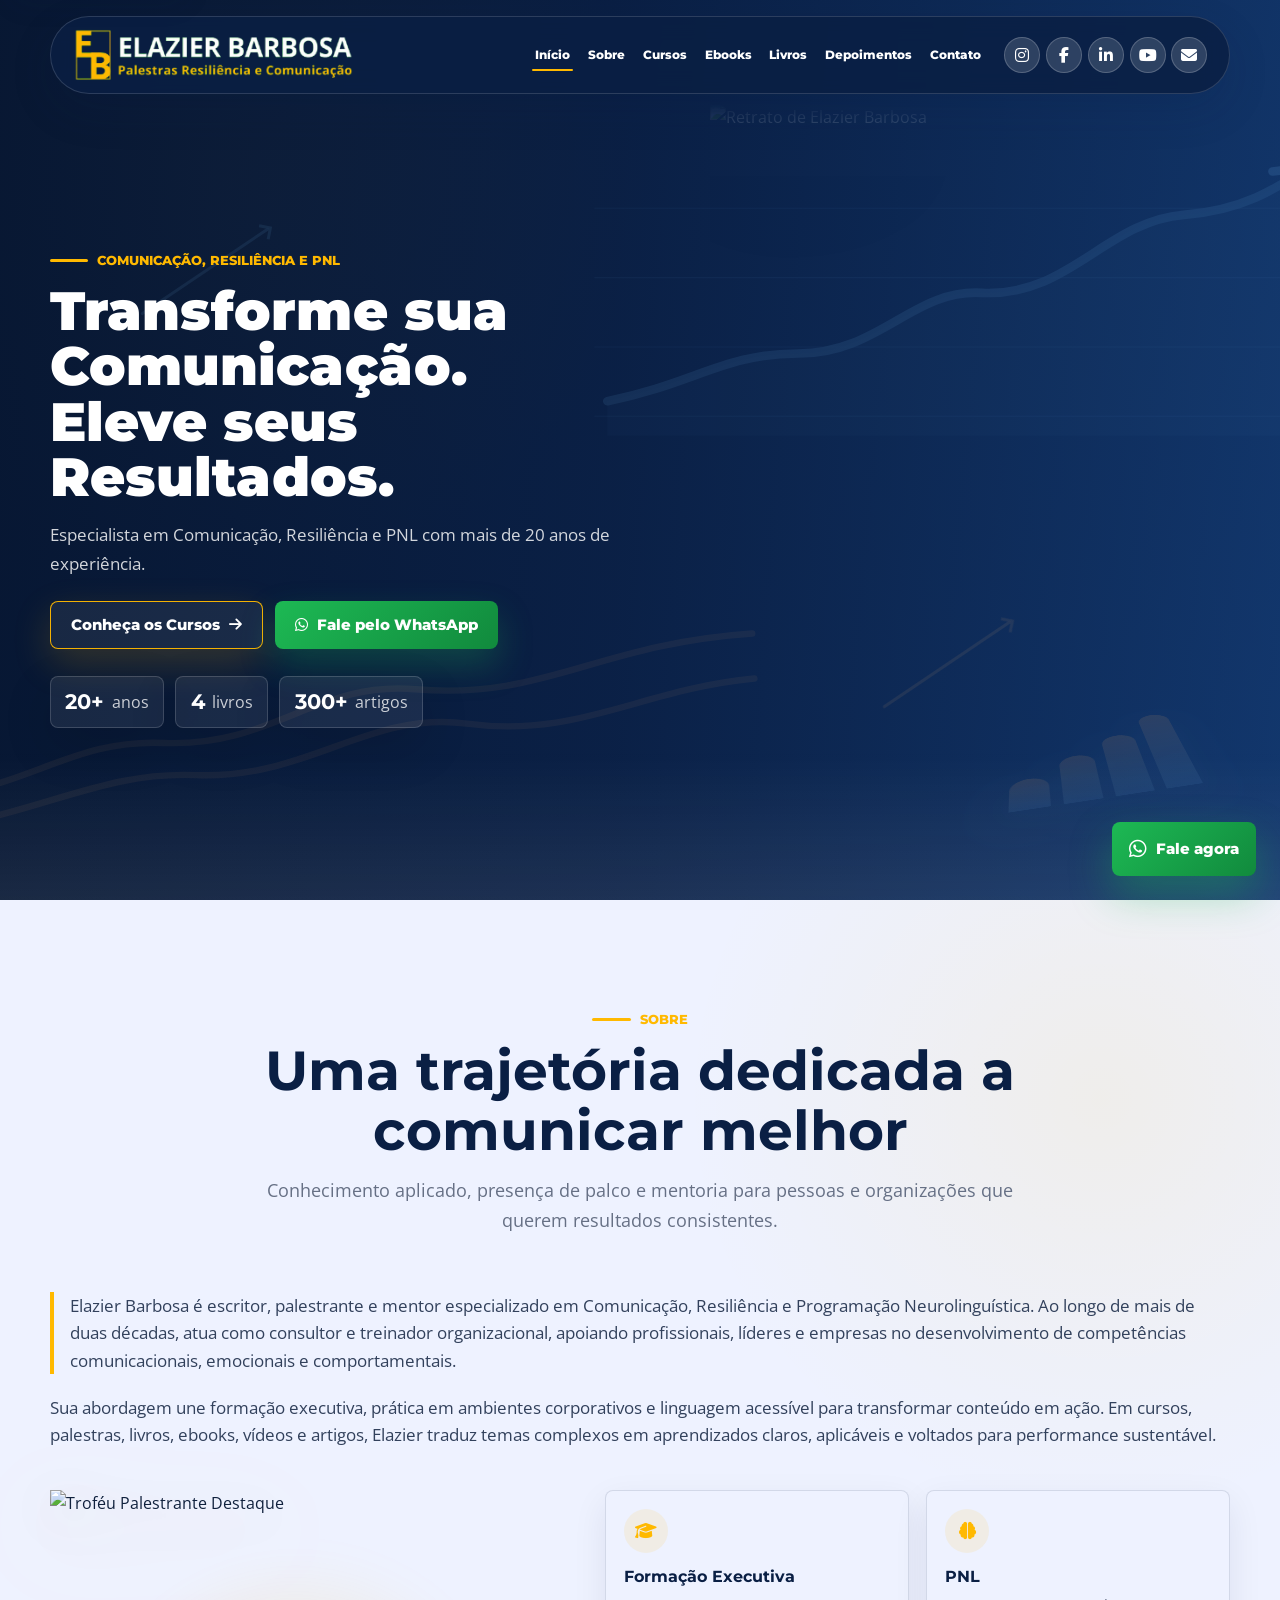
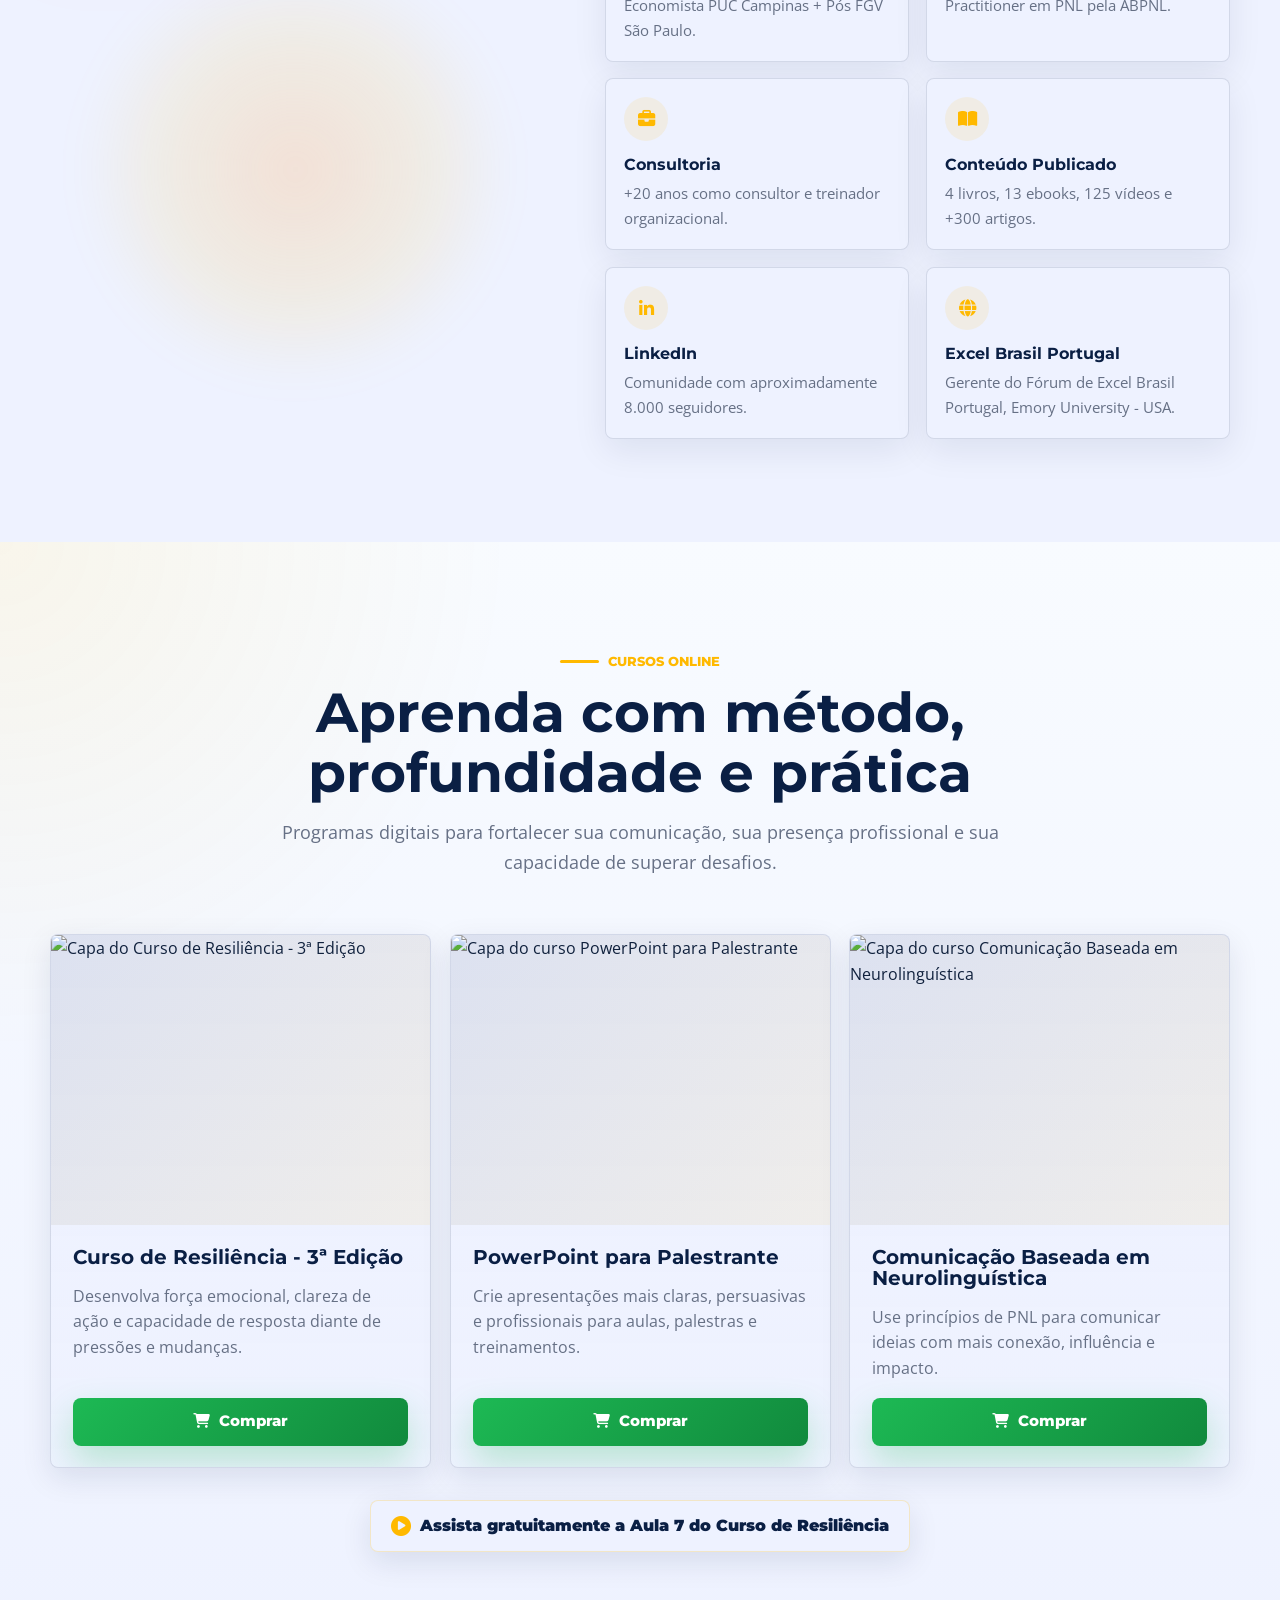
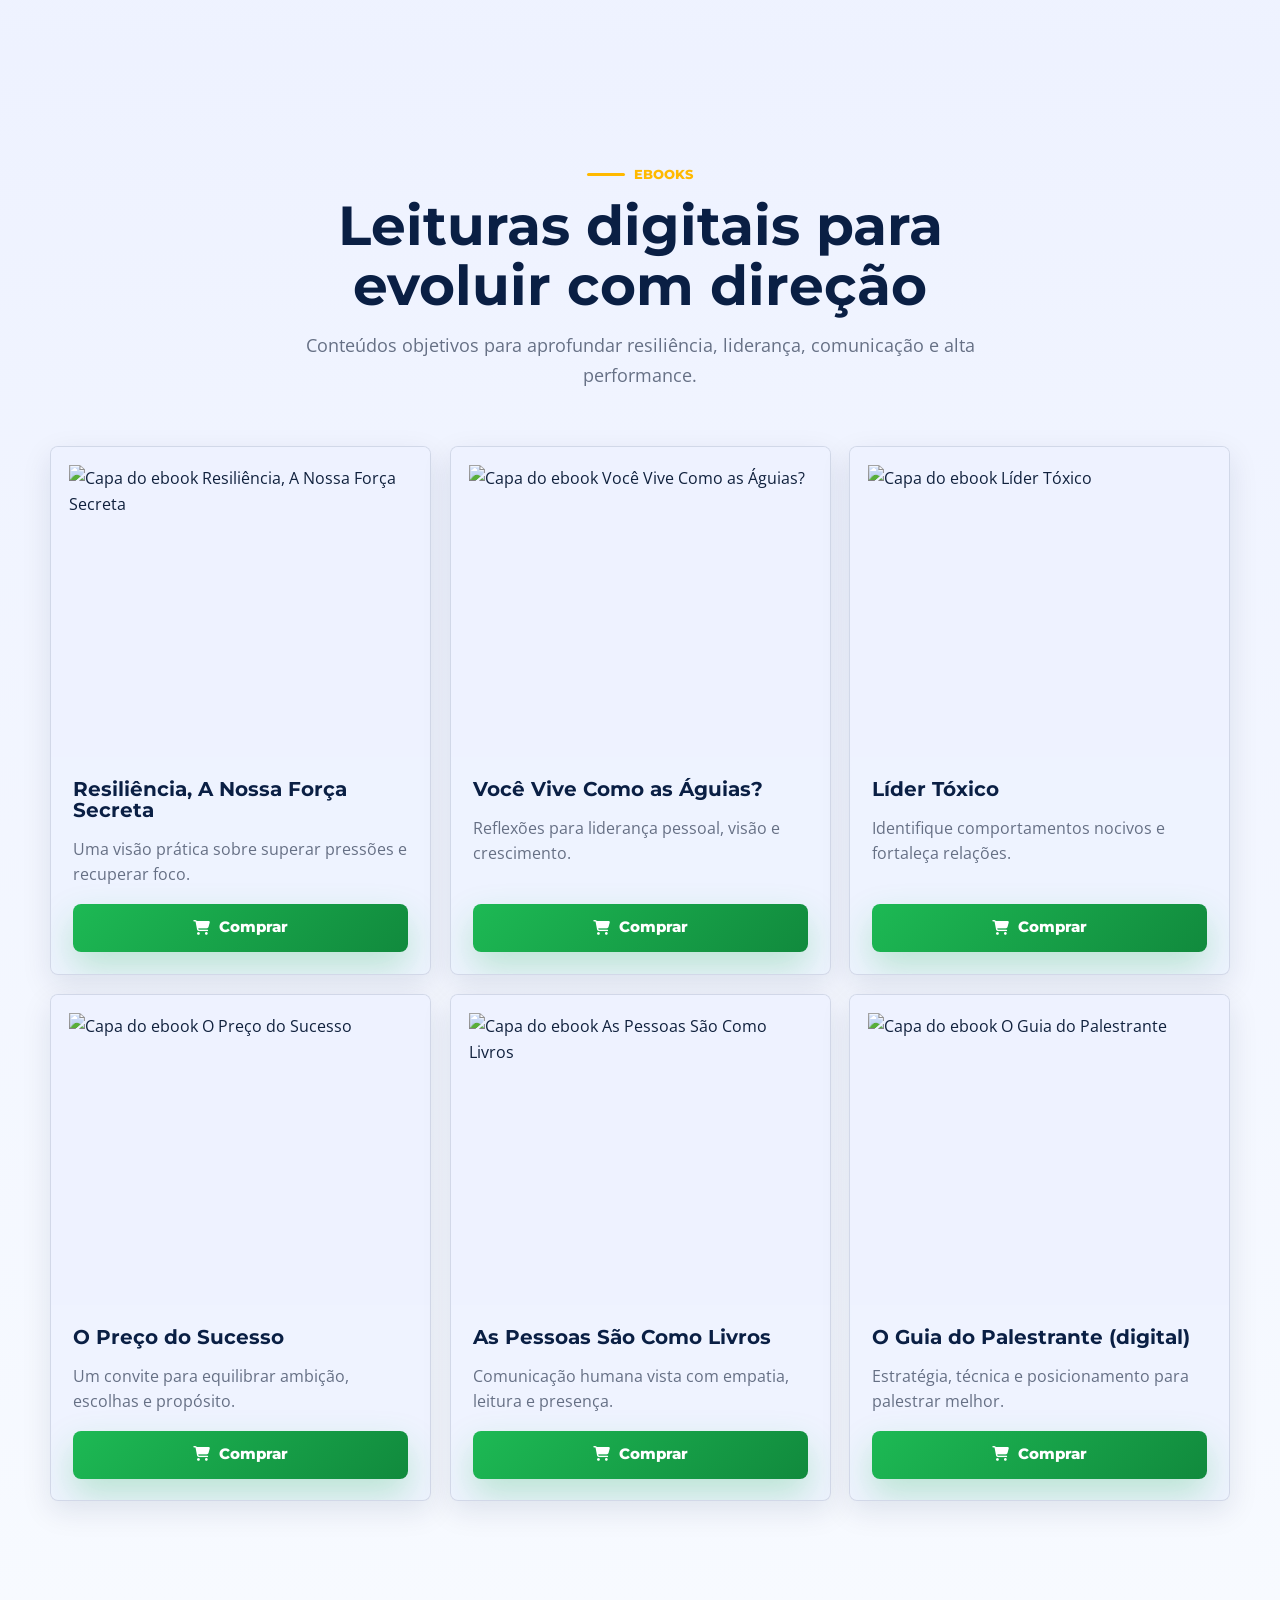
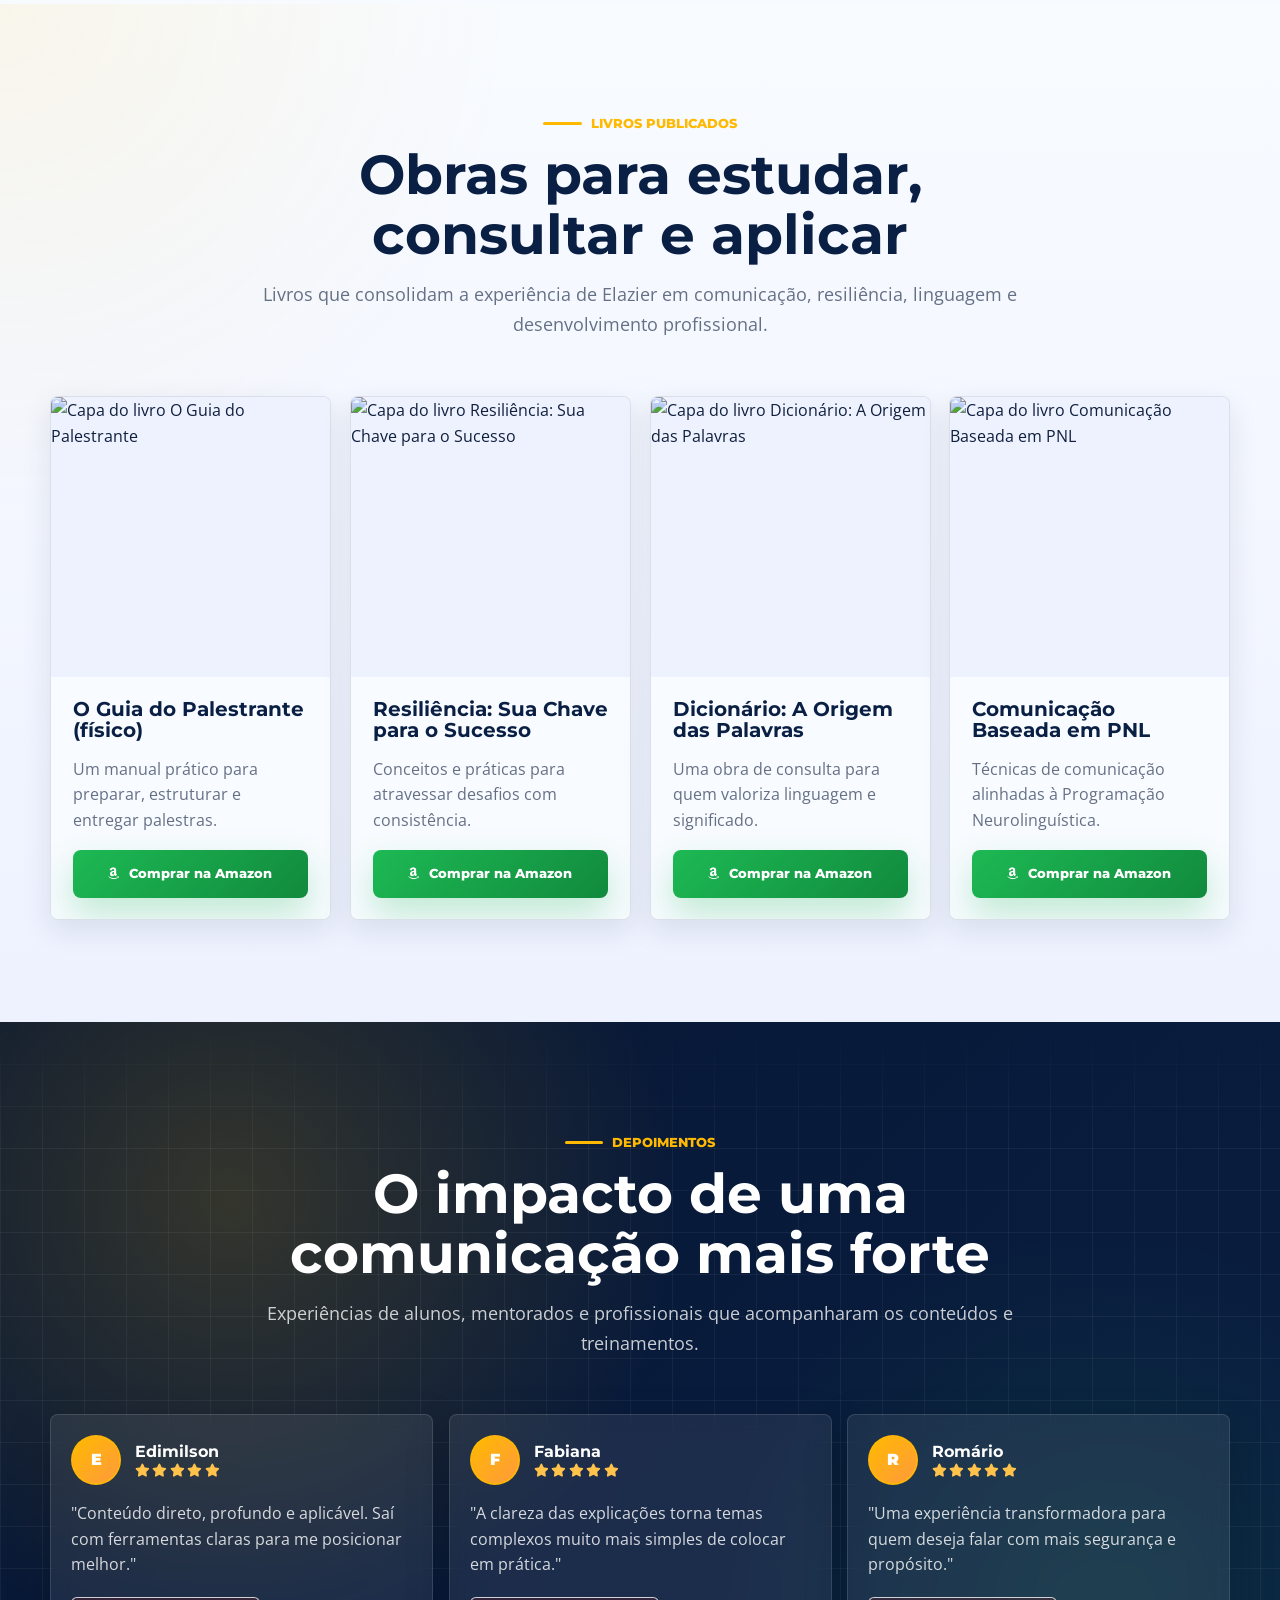
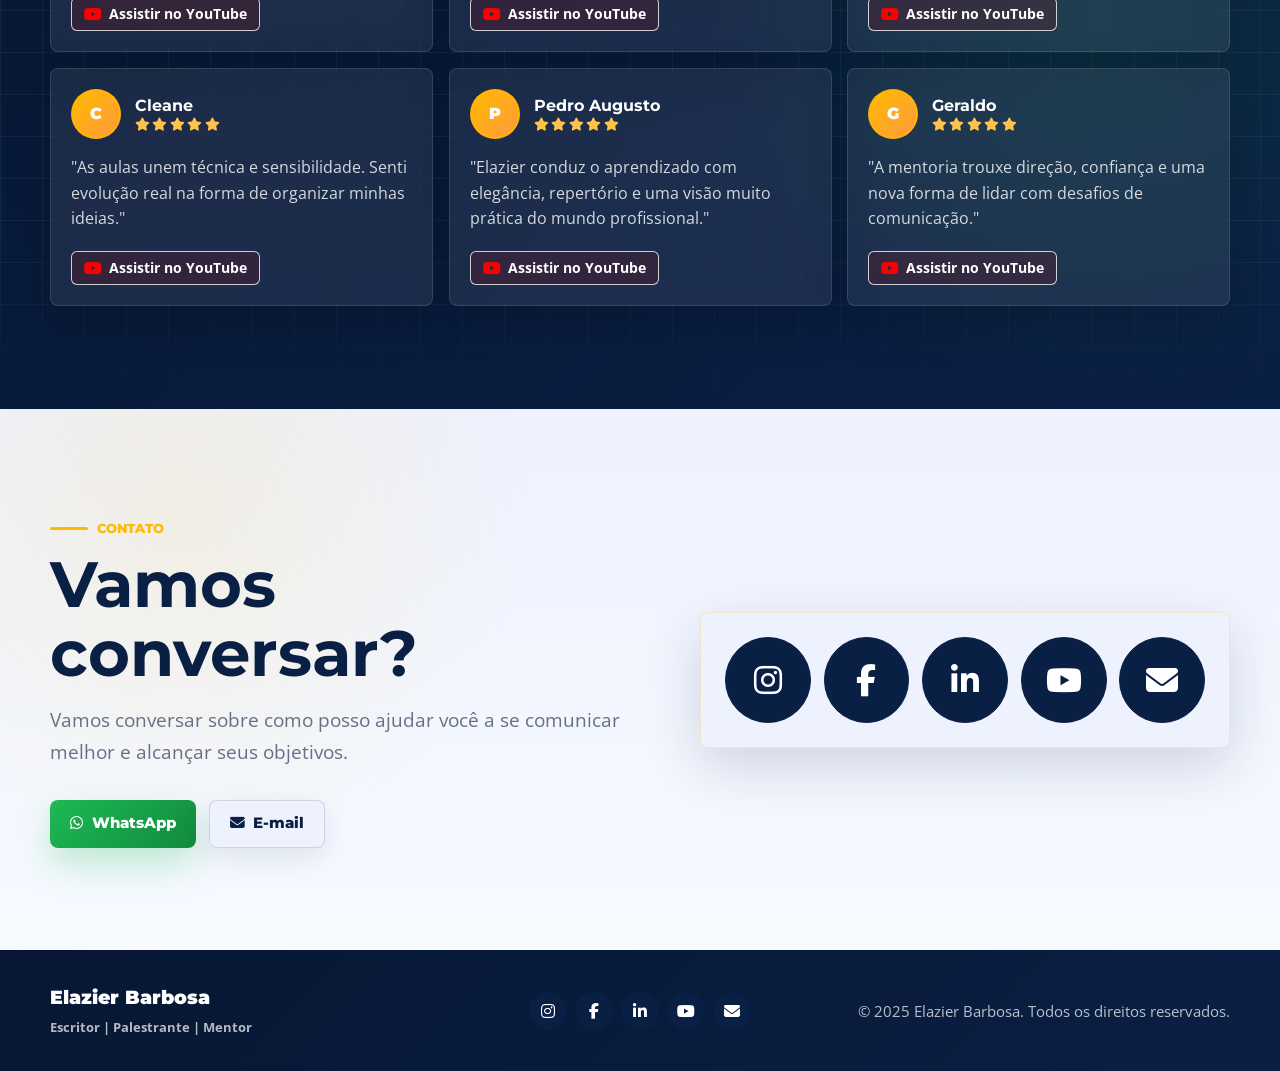
==== commit 3c6a5890: "Deixando o codigo mais clean" ====
--- a/elazierbarbosa/index.html
+++ b/elazierbarbosa/index.html
@@ -5,7 +5,7 @@
     <meta name="viewport" content="width=device-width, initial-scale=1.0" />
     <meta
       name="description"
-      content="Elazier Barbosa, escritor, palestrante e mentor especializado em Comunicacao, Resiliencia e PNL."
+      content="Elazier Barbosa, escritor, palestrante e mentor especializado em Comunicação, Resiliência e PNL."
     />
     <title>Elazier Barbosa | Escritor, Palestrante e Mentor</title>
 
@@ -107,8 +107,6 @@
             </a>
             <a
               href="mailto:elazierbarbosa@hotmail.com"
-              target="_blank"
-              rel="noopener noreferrer"
               aria-label="Email"
             >
               <i class="fa-solid fa-envelope"></i>
@@ -149,7 +147,7 @@
           <img
             class="hero__portrait"
             src="https://static.wixstatic.com/media/5ebe18_942487ff0341434da2d5059f212afe87~mv2.jpeg"
-            alt="Elazier Barbosa"
+            alt="Retrato de Elazier Barbosa"
           />
         </div>
 
@@ -729,6 +727,15 @@
                 "Conteúdo direto, profundo e aplicável. Saí com ferramentas
                 claras para me posicionar melhor."
               </p>
+              <a
+                class="testimonial-card__video"
+                href="https://youtu.be/QqPuzG_vj24?si=V7BtQ2pqkdVIONnB"
+                target="_blank"
+                rel="noopener noreferrer"
+              >
+                <i class="fa-brands fa-youtube"></i>
+                Assistir no YouTube
+              </a>
             </article>
 
             <article class="testimonial-card reveal reveal-delay-1">
@@ -745,6 +752,15 @@
                 "A clareza das explicações torna temas complexos muito mais
                 simples de colocar em prática."
               </p>
+              <a
+                class="testimonial-card__video"
+                href="https://youtu.be/VVwD67BsSOc?si=3OkcN11nzUb335nA"
+                target="_blank"
+                rel="noopener noreferrer"
+              >
+                <i class="fa-brands fa-youtube"></i>
+                Assistir no YouTube
+              </a>
             </article>
 
             <article class="testimonial-card reveal reveal-delay-2">
@@ -761,6 +777,15 @@
                 "Uma experiência transformadora para quem deseja falar com mais
                 segurança e propósito."
               </p>
+              <a
+                class="testimonial-card__video"
+                href="https://youtu.be/Js1JatWIABQ?si=U8yRW_pG05Hn8Qrb"
+                target="_blank"
+                rel="noopener noreferrer"
+              >
+                <i class="fa-brands fa-youtube"></i>
+                Assistir no YouTube
+              </a>
             </article>
 
             <article class="testimonial-card reveal">
@@ -777,6 +802,15 @@
                 "As aulas unem técnica e sensibilidade. Senti evolução real na
                 forma de organizar minhas ideias."
               </p>
+              <a
+                class="testimonial-card__video"
+                href="https://youtu.be/kfa02lF2WjU?si=5xXPdaAZH6gEEHsz"
+                target="_blank"
+                rel="noopener noreferrer"
+              >
+                <i class="fa-brands fa-youtube"></i>
+                Assistir no YouTube
+              </a>
             </article>
 
             <article class="testimonial-card reveal reveal-delay-1">
@@ -793,6 +827,15 @@
                 "Elazier conduz o aprendizado com elegância, repertório e uma
                 visão muito prática do mundo profissional."
               </p>
+              <a
+                class="testimonial-card__video"
+                href="https://youtu.be/bLVS60rGmuc?si=NGMyxkSodATdjTAf"
+                target="_blank"
+                rel="noopener noreferrer"
+              >
+                <i class="fa-brands fa-youtube"></i>
+                Assistir no YouTube
+              </a>
             </article>
 
             <article class="testimonial-card reveal reveal-delay-2">
@@ -809,6 +852,15 @@
                 "A mentoria trouxe direção, confiança e uma nova forma de lidar
                 com desafios de comunicação."
               </p>
+              <a
+                class="testimonial-card__video"
+                href="https://youtu.be/ehQqoPrc0C8?si=ScDV-whcYemKW3JK"
+                target="_blank"
+                rel="noopener noreferrer"
+              >
+                <i class="fa-brands fa-youtube"></i>
+                Assistir no YouTube
+              </a>
             </article>
           </div>
         </div>
@@ -837,8 +889,6 @@
               <a
                 class="btn btn--secondary"
                 href="mailto:elazierbarbosa@hotmail.com"
-                target="_blank"
-                rel="noopener noreferrer"
               >
                 <i class="fa-solid fa-envelope"></i>
                 E-mail
@@ -881,8 +931,6 @@
             </a>
             <a
               href="mailto:elazierbarbosa@hotmail.com"
-              target="_blank"
-              rel="noopener noreferrer"
               aria-label="Email"
             >
               <i class="fa-solid fa-envelope"></i>
@@ -935,8 +983,6 @@
           </a>
           <a
             href="mailto:elazierbarbosa@hotmail.com"
-            target="_blank"
-            rel="noopener noreferrer"
             aria-label="Email"
           >
             <i class="fa-solid fa-envelope"></i>
--- a/elazierbarbosa/css/style.css
+++ b/elazierbarbosa/css/style.css
@@ -1,14 +1,19 @@
+/* === BASE === */
 :root {
   --color-white: #ffffff;
   --color-navy: #0a1f44;
   --color-navy-2: #12376d;
   --color-navy-3: #071733;
-  --color-orange: #FFB900;
+  --color-orange: #ffb900;
   --color-green: #1db954;
   --color-green-dark: #118a3d;
   --color-ink: #10213d;
   --color-muted: #667085;
   --color-soft: #f5f8fc;
+  --color-page: #eef2ff;
+  --color-surface: #f8fbff;
+  --color-surface-2: #f7faff;
+  --color-youtube: #ff0000;
   --color-line: rgba(10, 31, 68, 0.12);
   --shadow-sm: 0 10px 30px rgba(10, 31, 68, 0.1);
   --shadow-md: 0 18px 55px rgba(10, 31, 68, 0.16);
@@ -17,8 +22,9 @@
   --font-body: "Open Sans", sans-serif;
   --radius-sm: 8px;
   --radius-md: 8px;
-  --container: 1180px;
-  --header-height: 78px;
+  --radius-pill: 99px;
+  --container: 73.75rem;
+  --header-height: 4.875rem;
   --transition: 220ms ease;
 }
 
@@ -36,7 +42,7 @@
 body {
   margin: 0;
   color: var(--color-ink);
-  background: #EEF2FF;
+  background: var(--color-page);
   font-family: var(--font-body);
   font-size: 16px;
   line-height: 1.65;
@@ -50,6 +56,7 @@
 img {
   display: block;
   max-width: 100%;
+  height: auto;
 }
 
 a {
@@ -97,7 +104,7 @@
   z-index: 999;
   transform: translateY(-140%);
   border-radius: var(--radius-sm);
-  background: #EEF2FF;
+  background: var(--color-page);
   color: var(--color-navy);
   padding: 0.75rem 1rem;
   box-shadow: var(--shadow-sm);
@@ -121,7 +128,7 @@
 .section--soft {
   background:
     radial-gradient(circle at top left, rgba(255, 185, 0, 0.08), transparent 32rem),
-    linear-gradient(180deg, #f8fbff 0%, #EEF2FF 100%);
+    linear-gradient(180deg, var(--color-surface) 0%, var(--color-page) 100%);
 }
 
 .section-heading {
@@ -169,7 +176,7 @@
   content: "";
   width: 2.4rem;
   height: 3px;
-  border-radius: 99px;
+  border-radius: var(--radius-pill);
   background: var(--color-orange);
 }
 
@@ -184,7 +191,7 @@
   border-radius: var(--radius-sm);
   padding: 0.82rem 1.25rem;
   font-family: var(--font-heading);
-  font-size: 0.92rem;
+  font-size: clamp(0.86rem, 1.6vw, 0.92rem);
   font-weight: 800;
   line-height: 1.15;
   overflow: hidden;
@@ -247,10 +254,11 @@
 .btn--secondary {
   border: 1px solid rgba(10, 31, 68, 0.14);
   color: var(--color-navy);
-  background: #EEF2FF;
+  background: var(--color-page);
   box-shadow: var(--shadow-sm);
 }
 
+/* === PRODUCT CARDS === */
 .product-card {
   display: flex;
   min-height: 100%;
@@ -300,12 +308,12 @@
 
 .product-card h3 {
   color: var(--color-navy);
-  font-size: 1.22rem;
+  font-size: clamp(1.08rem, 2vw, 1.22rem);
 }
 
 .product-card p {
   color: var(--color-muted);
-  font-size: 0.97rem;
+  font-size: clamp(0.93rem, 1.7vw, 0.97rem);
 }
 
 .product-card .btn {
@@ -313,6 +321,7 @@
   margin-top: auto;
 }
 
+/* === REVEAL ANIMATIONS === */
 .reveal {
   opacity: 0;
   transform: translateY(28px);
@@ -347,6 +356,7 @@
   transition-delay: 440ms;
 }
 
+/* === FLOATING ACTIONS === */
 .floating-whatsapp {
   position: fixed;
   right: clamp(1rem, 3vw, 1.5rem);
@@ -437,7 +447,7 @@
 
 @media (max-width: 600px) {
   :root {
-    --header-height: 72px;
+    --header-height: 4.5rem;
   }
 
   .container {
@@ -450,20 +460,28 @@
 
   .btn {
     width: 100%;
-  }
-
+    white-space: normal;
+  }
+}
+
+@media (max-width: 480px) {
   .floating-whatsapp {
     right: 0.85rem;
     bottom: 0.85rem;
-    min-height: 50px;
-    padding: 0.82rem 0.95rem;
+    min-height: 44px;
+    padding: 0.62rem 0.78rem;
+    font-size: 0.82rem;
+  }
+
+  .floating-whatsapp i {
+    font-size: 1.12rem;
   }
 
   .back-to-top {
     right: 0.85rem;
-    bottom: calc(0.85rem + 64px);
-    width: 42px;
-    height: 42px;
+    bottom: calc(0.85rem + 56px);
+    width: 40px;
+    height: 40px;
   }
 }
 
--- a/elazierbarbosa/css/navbar.css
+++ b/elazierbarbosa/css/navbar.css
@@ -1,3 +1,4 @@
+/* === NAVBAR === */
 .site-header {
   position: fixed;
   top: clamp(0.65rem, 1.8vw, 1rem);
@@ -91,7 +92,7 @@
   height: 2px;
   transform: scaleX(0);
   transform-origin: right;
-  border-radius: 99px;
+  border-radius: var(--radius-pill);
   background: var(--color-orange);
   transition: transform var(--transition);
 }
@@ -162,7 +163,7 @@
 .nav-toggle span {
   width: 22px;
   height: 2px;
-  border-radius: 99px;
+  border-radius: var(--radius-pill);
   background: var(--color-white);
   transition:
     transform var(--transition),
--- a/elazierbarbosa/css/hero.css
+++ b/elazierbarbosa/css/hero.css
@@ -1,3 +1,4 @@
+/* === HERO === */
 .hero {
   --hero-pad-top: calc(var(--header-height) + 1.65rem);
   --hero-pad-bottom: clamp(1.25rem, 3vh, 2.25rem);
@@ -267,16 +268,10 @@
   transform: none;
 }
 
-@media (max-width: 980px) {
-  .hero {
-    align-items: flex-start;
-    min-height: auto;
-    padding-bottom: 24rem;
-  }
-
+@media (min-width: 481px) and (max-width: 1024px) {
   .hero__content {
-    min-height: auto;
-    display: block;
+    grid-template-columns: minmax(0, 0.56fr) minmax(0, 0.44fr);
+    column-gap: clamp(1rem, 2.6vw, 2rem);
   }
 
   .growth-line--main {
@@ -296,28 +291,36 @@
   }
 
   .hero__portrait-column {
-    top: auto;
-    right: 50%;
+    right: max(1rem, calc((100vw - var(--container)) / 2));
     bottom: 0;
-    width: min(76vw, 430px);
-    height: min(90vh, 390px);
-    transform: translateX(50%);
-    max-height: 90vh;
-  }
-
-  .hero__portrait-column.reveal-right,
+    width: min(42vw, 430px);
+    height: calc(100svh - var(--hero-pad-top));
+    max-height: 88vh;
+  }
+
+  .hero__portrait-column.reveal-right {
+    transform: translateX(24px);
+  }
+
   .hero__portrait-column.reveal.is-visible {
-    transform: translateX(50%);
-  }
-
-  .hero h1,
+    transform: none;
+  }
+
+  .hero h1 {
+    max-width: 100%;
+    font-size: clamp(2rem, 4.8vw, 3rem);
+  }
+
   .hero__subtitle {
-    max-width: 720px;
-  }
-}
-
-@media (max-width: 600px) {
+    max-width: 100%;
+    font-size: clamp(0.96rem, 1.8vw, 1.08rem);
+  }
+}
+
+@media (max-width: 480px) {
   .hero {
+    align-items: flex-start;
+    min-height: auto;
     padding: calc(var(--header-height) + 2.3rem) 0 22rem;
   }
 
@@ -341,6 +344,8 @@
   }
 
   .hero__content {
+    min-height: auto;
+    display: block;
     width: min(100% - 1.25rem, var(--container));
   }
 
@@ -362,8 +367,17 @@
   }
 
   .hero__portrait-column {
+    top: auto;
+    right: 50%;
+    bottom: 0;
     width: min(92vw, 380px);
     height: min(90vh, 350px);
     max-height: 90vh;
-  }
-}
+    transform: translateX(50%);
+  }
+
+  .hero__portrait-column.reveal-right,
+  .hero__portrait-column.reveal.is-visible {
+    transform: translateX(50%);
+  }
+}
--- a/elazierbarbosa/css/sobre.css
+++ b/elazierbarbosa/css/sobre.css
@@ -1,12 +1,13 @@
+/* === SOBRE === */
 .about {
   background:
     radial-gradient(circle at 86% 16%, rgba(255, 185, 0, 0.08), transparent 26rem),
-    #EEF2FF;
+    var(--color-page);
 }
 
 .about__layout {
   display: grid;
-  grid-template-columns: minmax(280px, 0.88fr) 1.12fr;
+  grid-template-columns: minmax(0, 0.88fr) minmax(0, 1.12fr);
   column-gap: clamp(2rem, 5vw, 4rem);
   row-gap: clamp(1.8rem, 4vw, 2.6rem);
   align-items: flex-start;
@@ -79,7 +80,7 @@
   min-height: 172px;
   border: 1px solid var(--color-line);
   border-radius: var(--radius-md);
-  background: #EEF2FF;
+  background: var(--color-page);
   padding: 1.15rem;
   box-shadow: 0 12px 34px rgba(10, 31, 68, 0.08);
   transition:
@@ -118,7 +119,41 @@
   font-size: 0.94rem;
 }
 
-@media (max-width: 980px) {
+@media (min-width: 481px) and (max-width: 1024px) {
+  .about__layout {
+    grid-template-columns: minmax(0, 0.78fr) minmax(0, 1.22fr);
+    column-gap: clamp(1rem, 3vw, 2rem);
+  }
+
+  .about__media {
+    align-self: flex-start;
+    height: auto;
+    max-height: none;
+  }
+
+  .about__media::before {
+    inset: 6% 10% 8%;
+  }
+
+  .about__trophy {
+    width: 100%;
+    height: auto;
+    min-height: auto;
+    max-height: 34rem;
+  }
+}
+
+@media (min-width: 481px) and (max-width: 720px) {
+  .about__highlights {
+    grid-template-columns: 1fr;
+  }
+
+  .highlight-card {
+    min-height: auto;
+  }
+}
+
+@media (max-width: 480px) {
   .about__layout {
     grid-template-columns: 1fr;
   }
@@ -133,20 +168,13 @@
   }
 
   .about__trophy {
-    width: min(86vw, 500px);
+    width: min(92vw, 410px);
     height: auto;
     min-height: auto;
-    max-height: 560px;
+    max-height: 460px;
   }
-}
 
-@media (max-width: 640px) {
   .about__highlights {
     grid-template-columns: 1fr;
   }
-
-  .about__trophy {
-    width: min(92vw, 410px);
-    max-height: 460px;
-  }
 }
--- a/elazierbarbosa/css/cursos.css
+++ b/elazierbarbosa/css/cursos.css
@@ -1,3 +1,4 @@
+/* === CURSOS === */
 .courses__grid {
   display: grid;
   grid-template-columns: repeat(3, minmax(0, 1fr));
@@ -7,7 +8,7 @@
 .course-card {
   background:
     linear-gradient(180deg, rgba(238, 242, 255, 0.96), rgba(238, 242, 255, 0.9)),
-    #EEF2FF;
+    var(--color-page);
 }
 
 .course-card .product-card__image-link img {
@@ -22,16 +23,20 @@
 
 .courses__free-class a {
   display: inline-flex;
+  max-width: 100%;
+  flex-wrap: wrap;
   align-items: center;
   justify-content: center;
   gap: 0.55rem;
   border: 1px solid rgba(255, 185, 0, 0.22);
   border-radius: var(--radius-sm);
-  background: #EEF2FF;
+  background: var(--color-page);
   color: var(--color-navy);
   padding: 0.95rem 1.25rem;
   font-family: var(--font-heading);
   font-weight: 900;
+  line-height: 1.25;
+  text-align: center;
   box-shadow: var(--shadow-sm);
   transition:
     transform var(--transition),
@@ -51,13 +56,13 @@
   box-shadow: var(--shadow-md);
 }
 
-@media (max-width: 980px) {
+@media (max-width: 1024px) {
   .courses__grid {
     grid-template-columns: repeat(2, minmax(0, 1fr));
   }
 }
 
-@media (max-width: 640px) {
+@media (max-width: 480px) {
   .courses__grid {
     grid-template-columns: 1fr;
   }
--- a/elazierbarbosa/css/ebooks.css
+++ b/elazierbarbosa/css/ebooks.css
@@ -1,6 +1,7 @@
+/* === EBOOKS === */
 .ebooks {
   background:
-    linear-gradient(180deg, #EEF2FF 0%, #f7faff 100%);
+    linear-gradient(180deg, var(--color-page) 0%, var(--color-surface-2) 100%);
 }
 
 .ebooks__grid {
@@ -10,8 +11,7 @@
 }
 
 .ebook-card .product-card__image-link {
-  background: #EEF2FF;
-  background-color: #EEF2FF;
+  background: var(--color-page);
 }
 
 .ebook-card .product-card__image-link img {
@@ -20,13 +20,13 @@
   padding: 1.1rem;
 }
 
-@media (max-width: 980px) {
+@media (max-width: 1024px) {
   .ebooks__grid {
     grid-template-columns: repeat(2, minmax(0, 1fr));
   }
 }
 
-@media (max-width: 640px) {
+@media (max-width: 480px) {
   .ebooks__grid {
     grid-template-columns: 1fr;
   }
--- a/elazierbarbosa/css/livros.css
+++ b/elazierbarbosa/css/livros.css
@@ -1,7 +1,4 @@
-.books {
-  --books-card-bg: #f8fbff;
-}
-
+/* === LIVROS === */
 .books__grid {
   display: grid;
   grid-template-columns: repeat(4, minmax(0, 1fr));
@@ -11,12 +8,11 @@
 .book-card,
 .book-card .product-card__image-link,
 .book-card .product-card__body {
-  background: var(--books-card-bg);
+  background: var(--color-surface);
 }
 
 .book-card .product-card__image-link {
-  background: #EEF2FF;
-  background-color: #EEF2FF;
+  background: var(--color-page);
 }
 
 .book-card .product-card__image-link img {
@@ -38,7 +34,7 @@
   }
 }
 
-@media (max-width: 640px) {
+@media (max-width: 480px) {
   .books__grid {
     grid-template-columns: 1fr;
   }
--- a/elazierbarbosa/css/depoimentos.css
+++ b/elazierbarbosa/css/depoimentos.css
@@ -1,3 +1,4 @@
+/* === DEPOIMENTOS === */
 .testimonials {
   overflow: hidden;
   background:
@@ -30,6 +31,8 @@
 }
 
 .testimonial-card {
+  display: flex;
+  flex-direction: column;
   min-height: 238px;
   border: 1px solid rgba(255, 255, 255, 0.12);
   border-radius: var(--radius-md);
@@ -88,13 +91,46 @@
   font-size: 0.97rem;
 }
 
-@media (max-width: 980px) {
+.testimonial-card__video {
+  display: inline-flex;
+  align-items: center;
+  gap: 0.45rem;
+  width: fit-content;
+  margin-top: auto;
+  padding: 0.5rem 0.75rem;
+  border: 1px solid rgba(255, 255, 255, 0.78);
+  border-radius: 6px;
+  color: var(--color-white);
+  background: rgba(153, 0, 0, 0.18);
+  font-size: 0.86rem;
+  font-weight: 700;
+  line-height: 1;
+  text-decoration: none;
+  transition:
+    border-color var(--transition),
+    background var(--transition),
+    transform var(--transition);
+}
+
+.testimonial-card__video i {
+  color: var(--color-youtube);
+  font-size: 1rem;
+}
+
+.testimonial-card__video:hover,
+.testimonial-card__video:focus-visible {
+  transform: translateY(-2px);
+  border-color: var(--color-white);
+  background: rgba(153, 0, 0, 0.28);
+}
+
+@media (max-width: 1024px) {
   .testimonials__grid {
     grid-template-columns: repeat(2, minmax(0, 1fr));
   }
 }
 
-@media (max-width: 640px) {
+@media (max-width: 480px) {
   .testimonials__grid {
     grid-template-columns: 1fr;
   }
--- a/elazierbarbosa/css/contato.css
+++ b/elazierbarbosa/css/contato.css
@@ -1,8 +1,9 @@
+/* === CONTATO === */
 .contact {
   overflow: hidden;
   background:
     radial-gradient(circle at 14% 18%, rgba(255, 185, 0, 0.1), transparent 22rem),
-    linear-gradient(180deg, #EEF2FF 0%, #f7faff 100%);
+    linear-gradient(180deg, var(--color-page) 0%, var(--color-surface-2) 100%);
 }
 
 .contact__layout {
@@ -38,7 +39,7 @@
   gap: 0.8rem;
   border: 1px solid rgba(255, 185, 0, 0.22);
   border-radius: var(--radius-md);
-  background: #EEF2FF;
+  background: var(--color-page);
   padding: clamp(1rem, 3vw, 1.5rem);
   box-shadow: var(--shadow-md);
 }
--- a/elazierbarbosa/css/footer.css
+++ b/elazierbarbosa/css/footer.css
@@ -1,3 +1,4 @@
+/* === FOOTER === */
 .footer {
   background:
     linear-gradient(135deg, var(--color-navy-3), var(--color-navy));
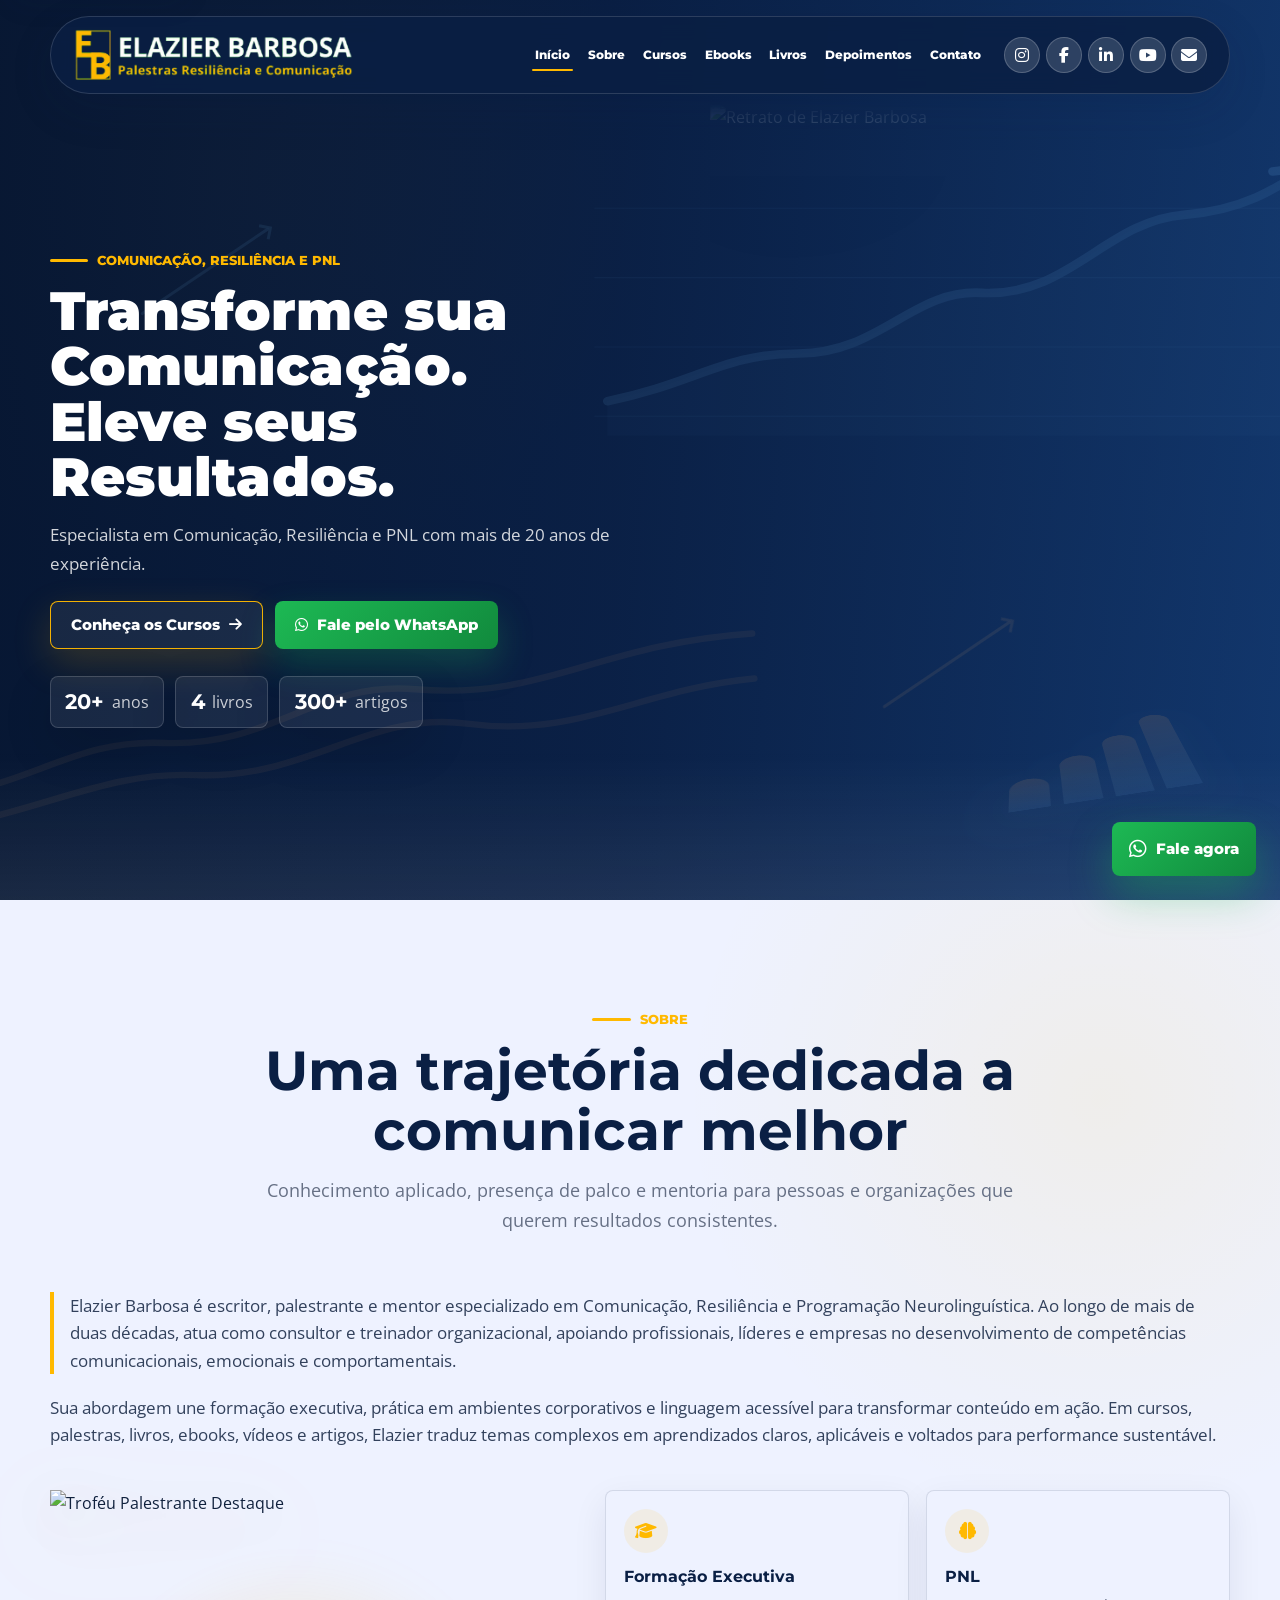
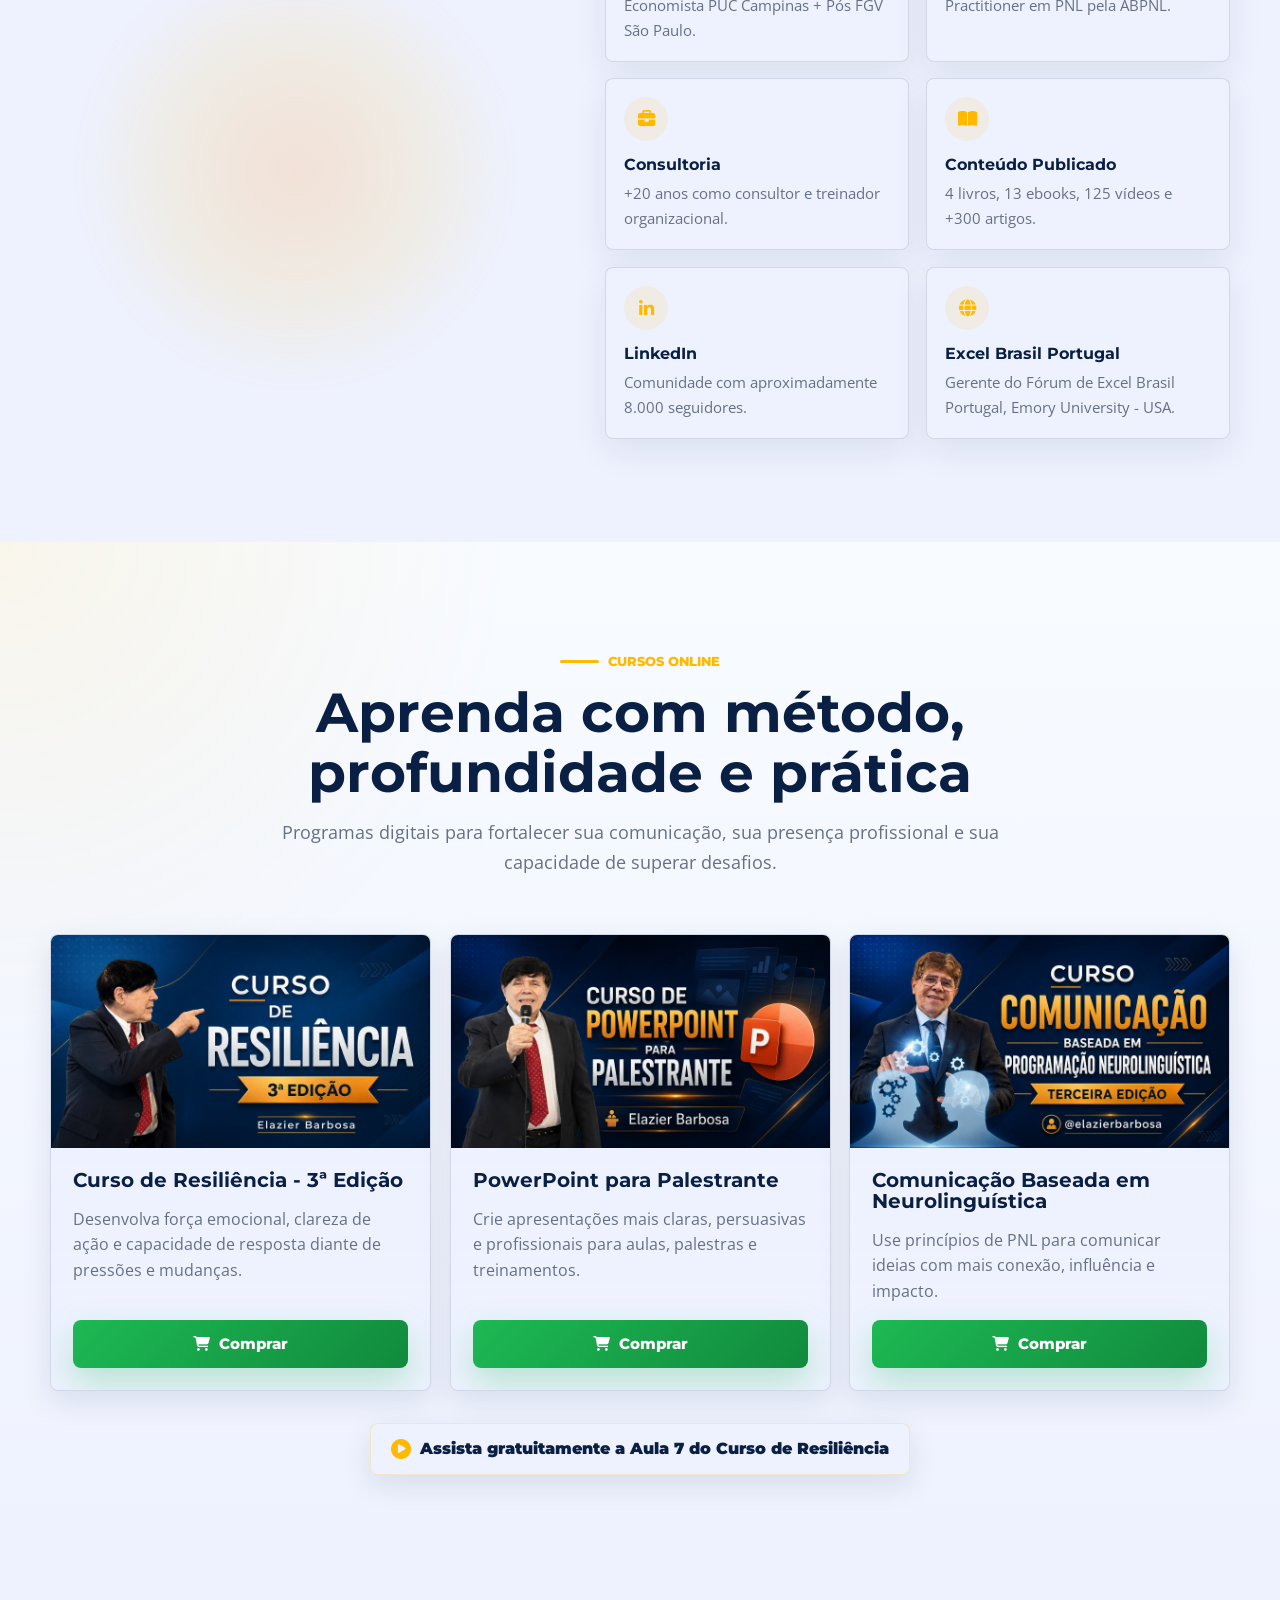
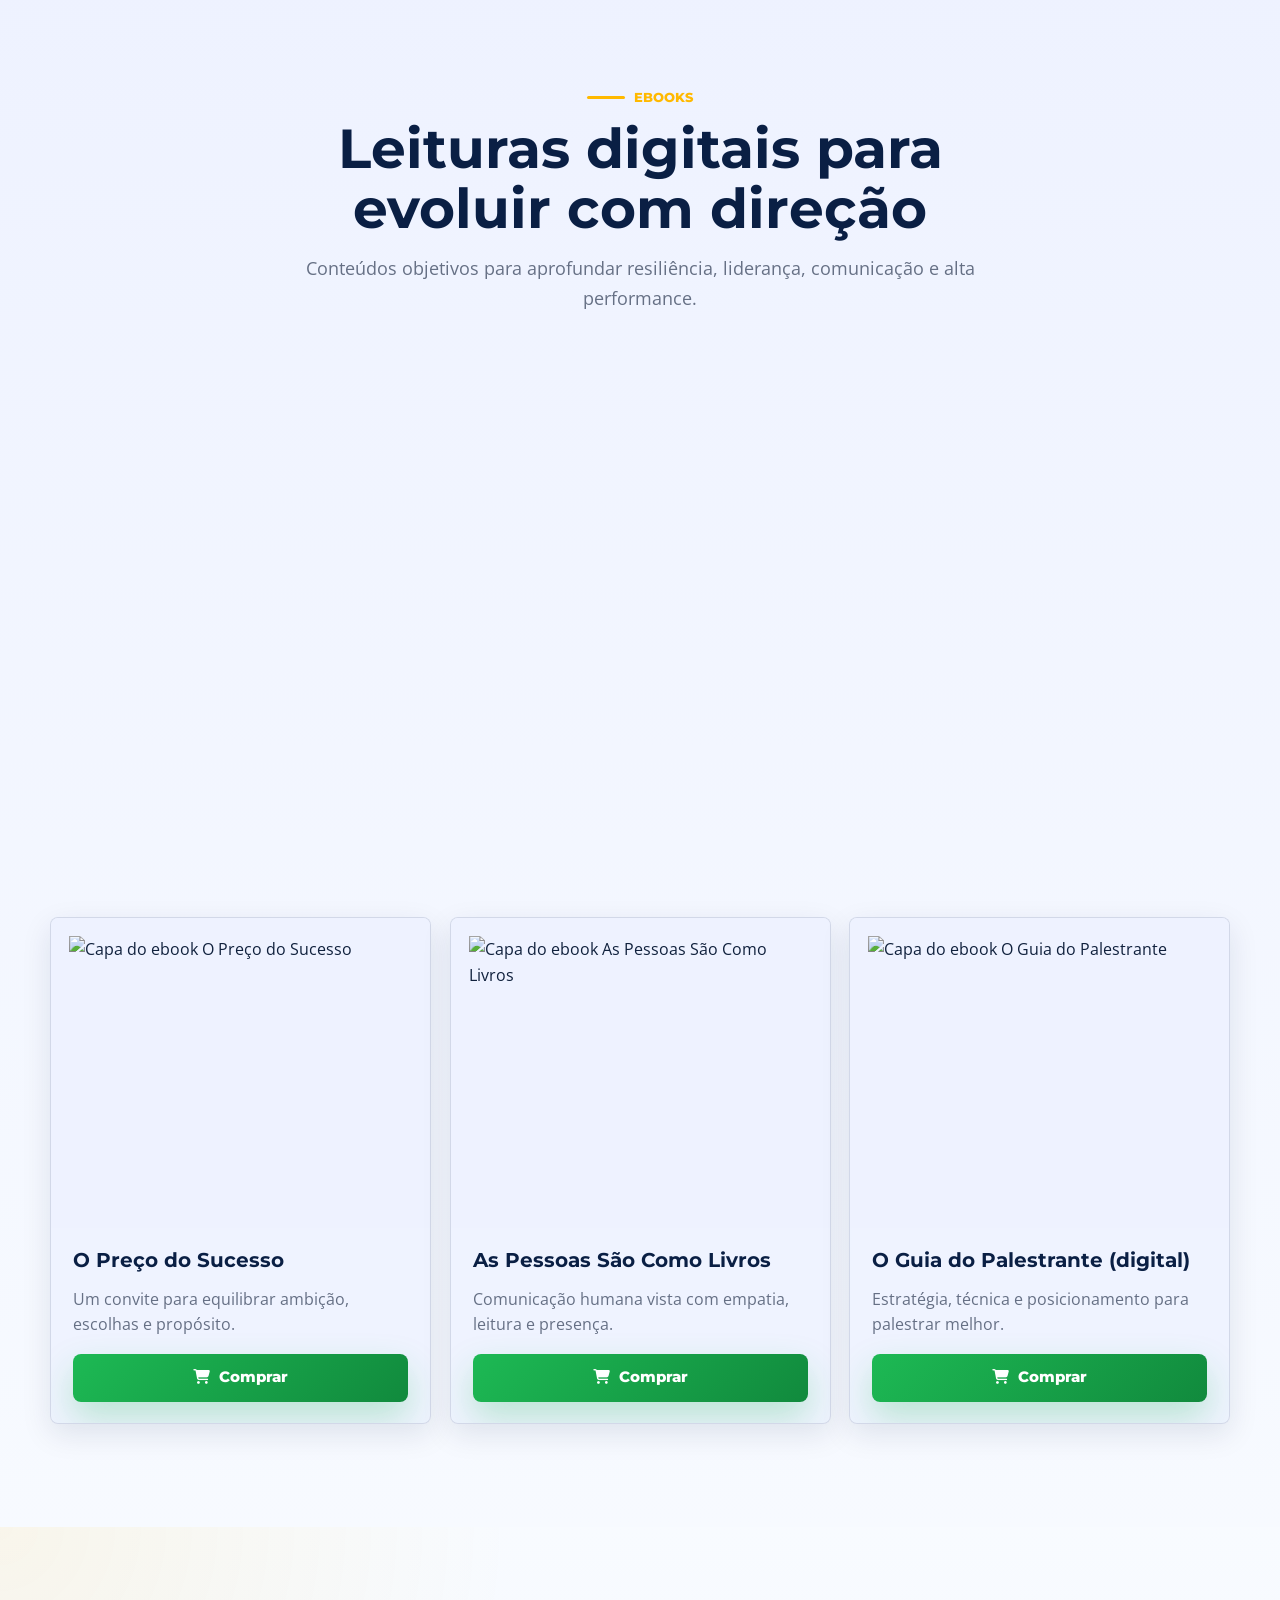
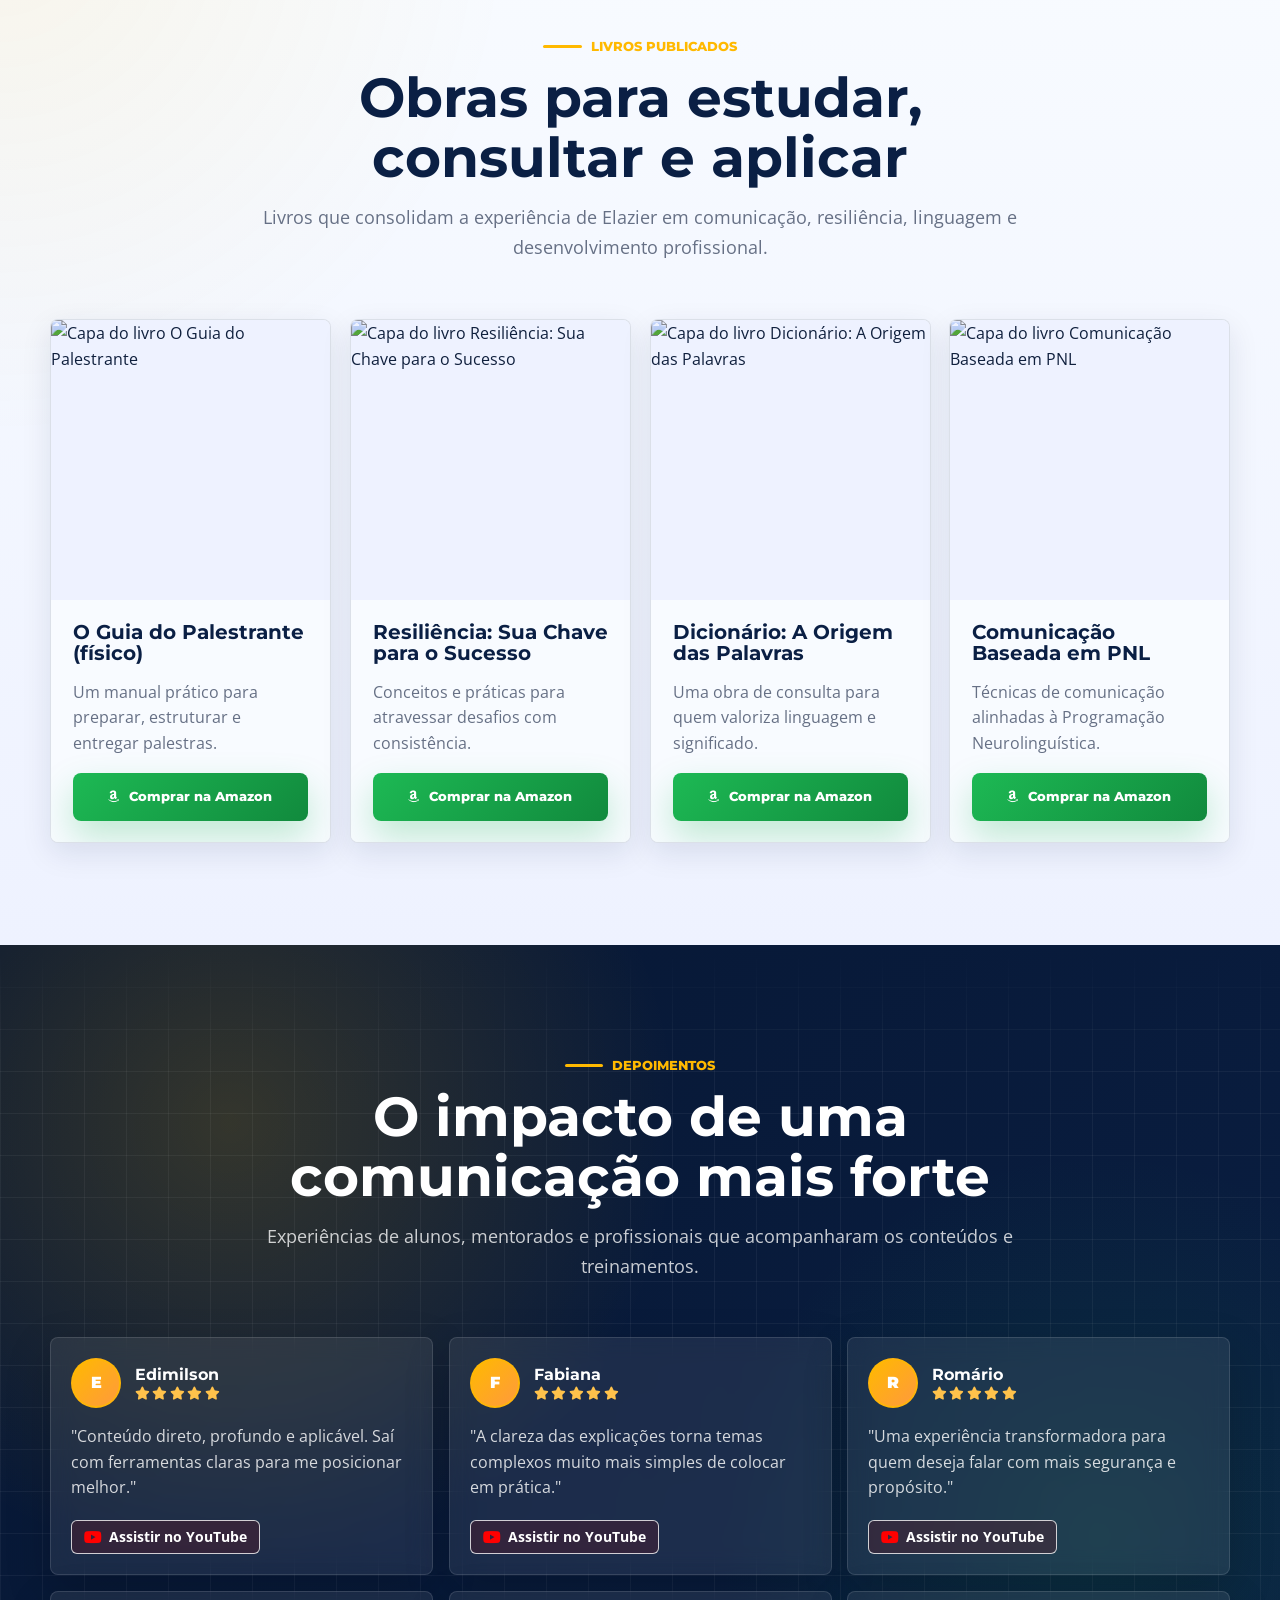
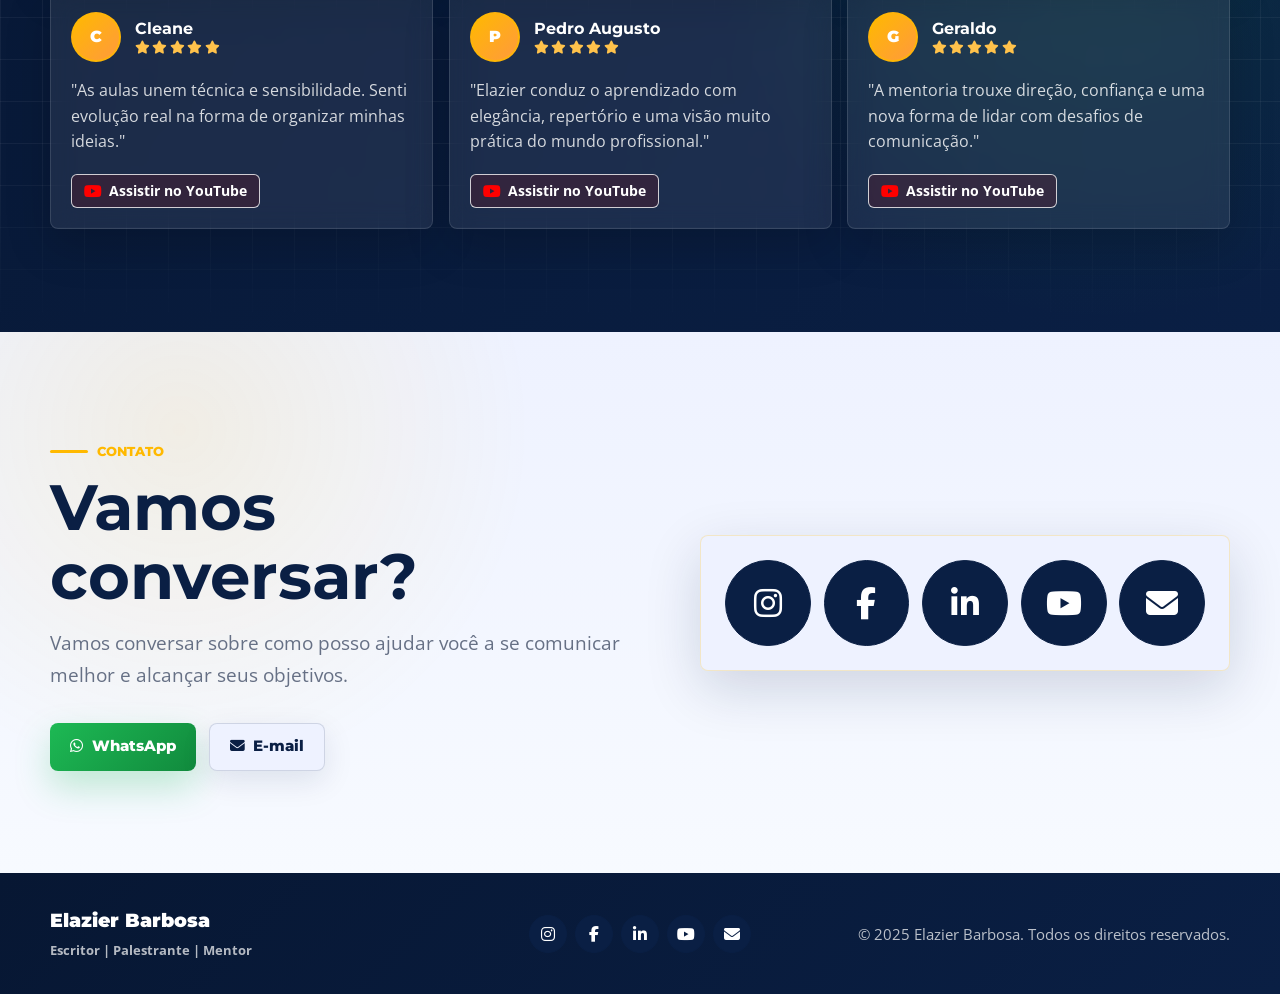
==== commit 1f2ab6ec: "Melhoria dos cards cursos" ====
--- a/elazierbarbosa/index.html
+++ b/elazierbarbosa/index.html
@@ -286,7 +286,7 @@
                 aria-label="Comprar Curso de Resiliência - 3ª Edição"
               >
                 <img
-                  src="https://static.wixstatic.com/media/5ebe18_685c482fb2464e0e9b7b35d3e9498555~mv2.jpg"
+                  src="assets/capa-curso-resiliencia.jpg"
                   alt="Capa do Curso de Resiliência - 3ª Edição"
                 />
               </a>
@@ -317,7 +317,7 @@
                 aria-label="Comprar PowerPoint para Palestrante"
               >
                 <img
-                  src="https://static.wixstatic.com/media/5ebe18_270455cdd0b34fe491121673a5b4651a~mv2.jpeg"
+                  src="assets/capa-curso-powerpoint.jpg"
                   alt="Capa do curso PowerPoint para Palestrante"
                 />
               </a>
@@ -348,7 +348,7 @@
                 aria-label="Comprar Comunicação Baseada em Neurolinguística"
               >
                 <img
-                  src="https://static.wixstatic.com/media/5ebe18_639f53cf4a1340fa92a3b489c0cd4835~mv2.jpeg"
+                  src="assets/capa-curso-comunicacao.jpg"
                   alt="Capa do curso Comunicação Baseada em Neurolinguística"
                 />
               </a>
--- a/elazierbarbosa/css/cursos.css
+++ b/elazierbarbosa/css/cursos.css
@@ -3,16 +3,25 @@
   display: grid;
   grid-template-columns: repeat(3, minmax(0, 1fr));
   gap: 1.2rem;
+  align-items: stretch;
 }
 
 .course-card {
+  height: 100%;
   background:
     linear-gradient(180deg, rgba(238, 242, 255, 0.96), rgba(238, 242, 255, 0.9)),
     var(--color-page);
 }
 
+.course-card .product-card__image-link {
+  aspect-ratio: 16 / 9;
+  overflow: hidden;
+}
+
 .course-card .product-card__image-link img {
-  height: 290px;
+  width: 100%;
+  height: 100%;
+  object-fit: cover;
 }
 
 .courses__free-class {
@@ -67,10 +76,6 @@
     grid-template-columns: 1fr;
   }
 
-  .course-card .product-card__image-link img {
-    height: 250px;
-  }
-
   .courses__free-class a {
     width: 100%;
     text-align: center;
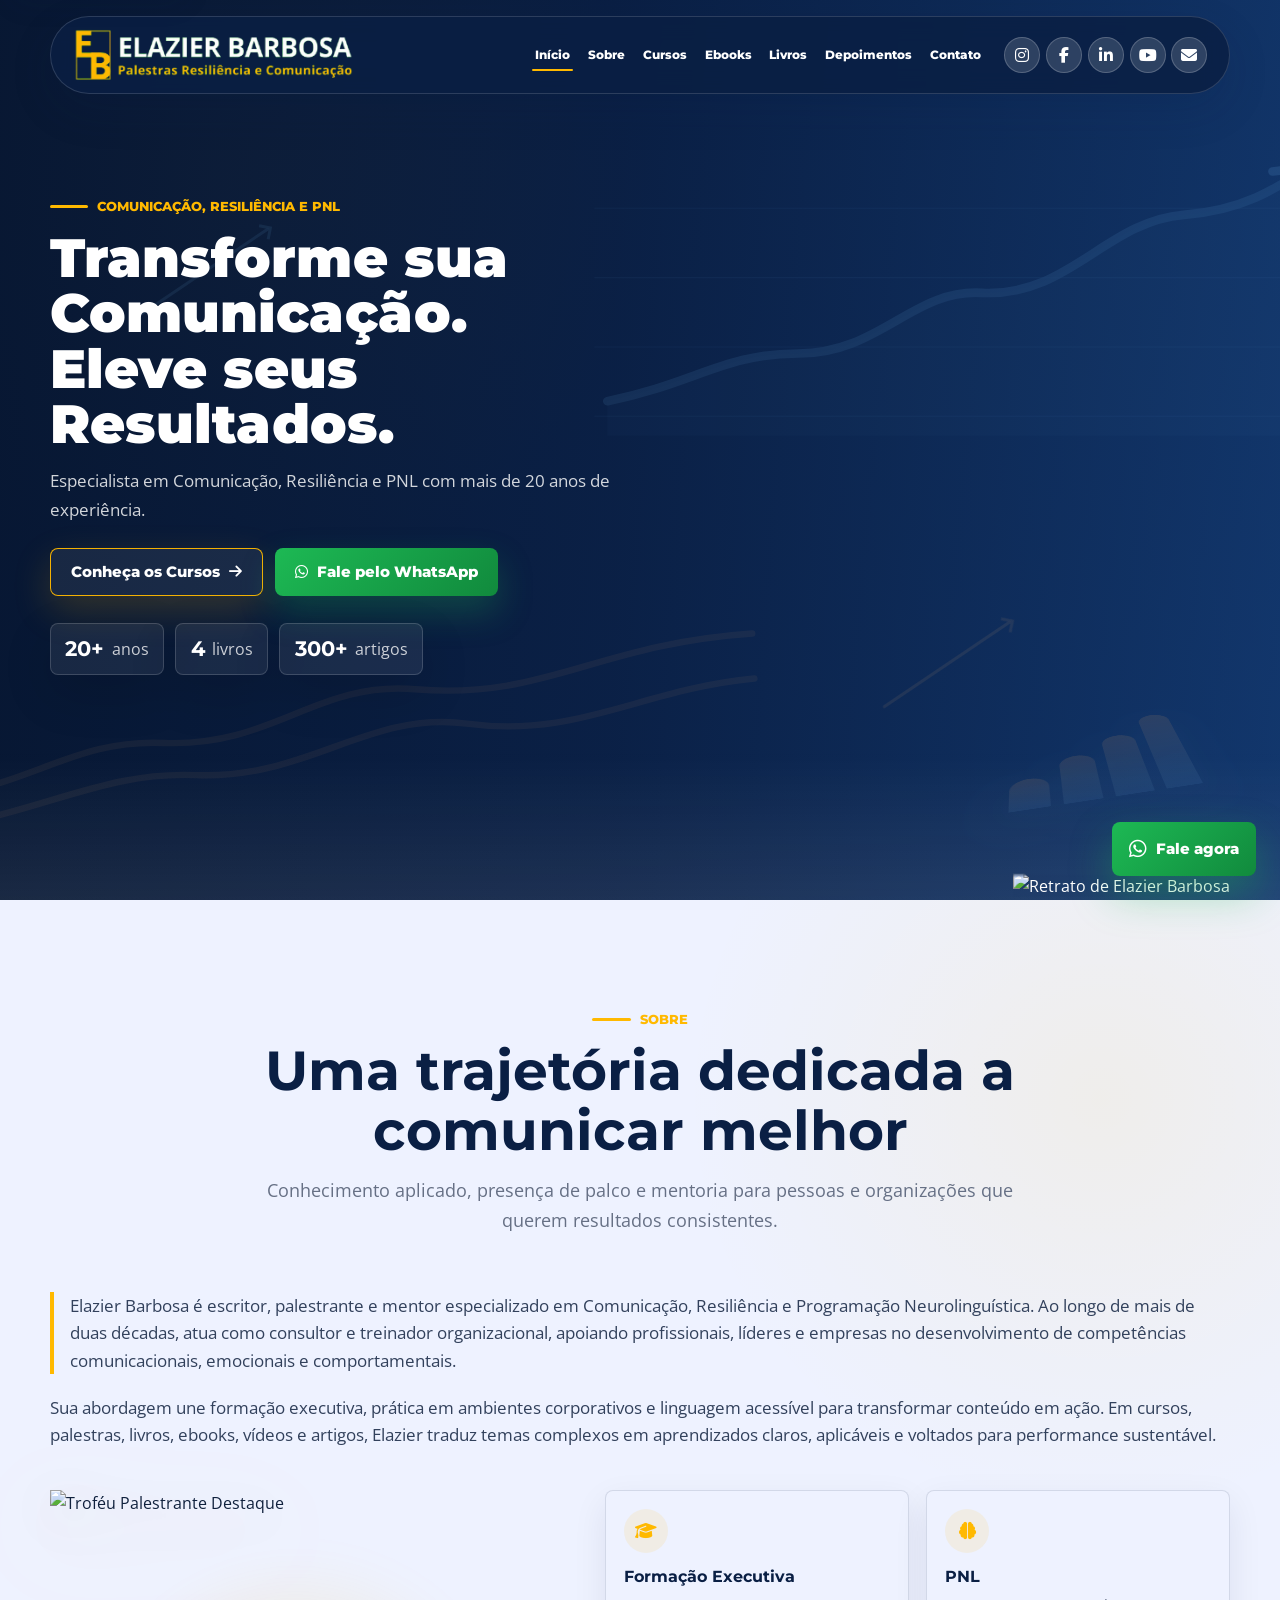
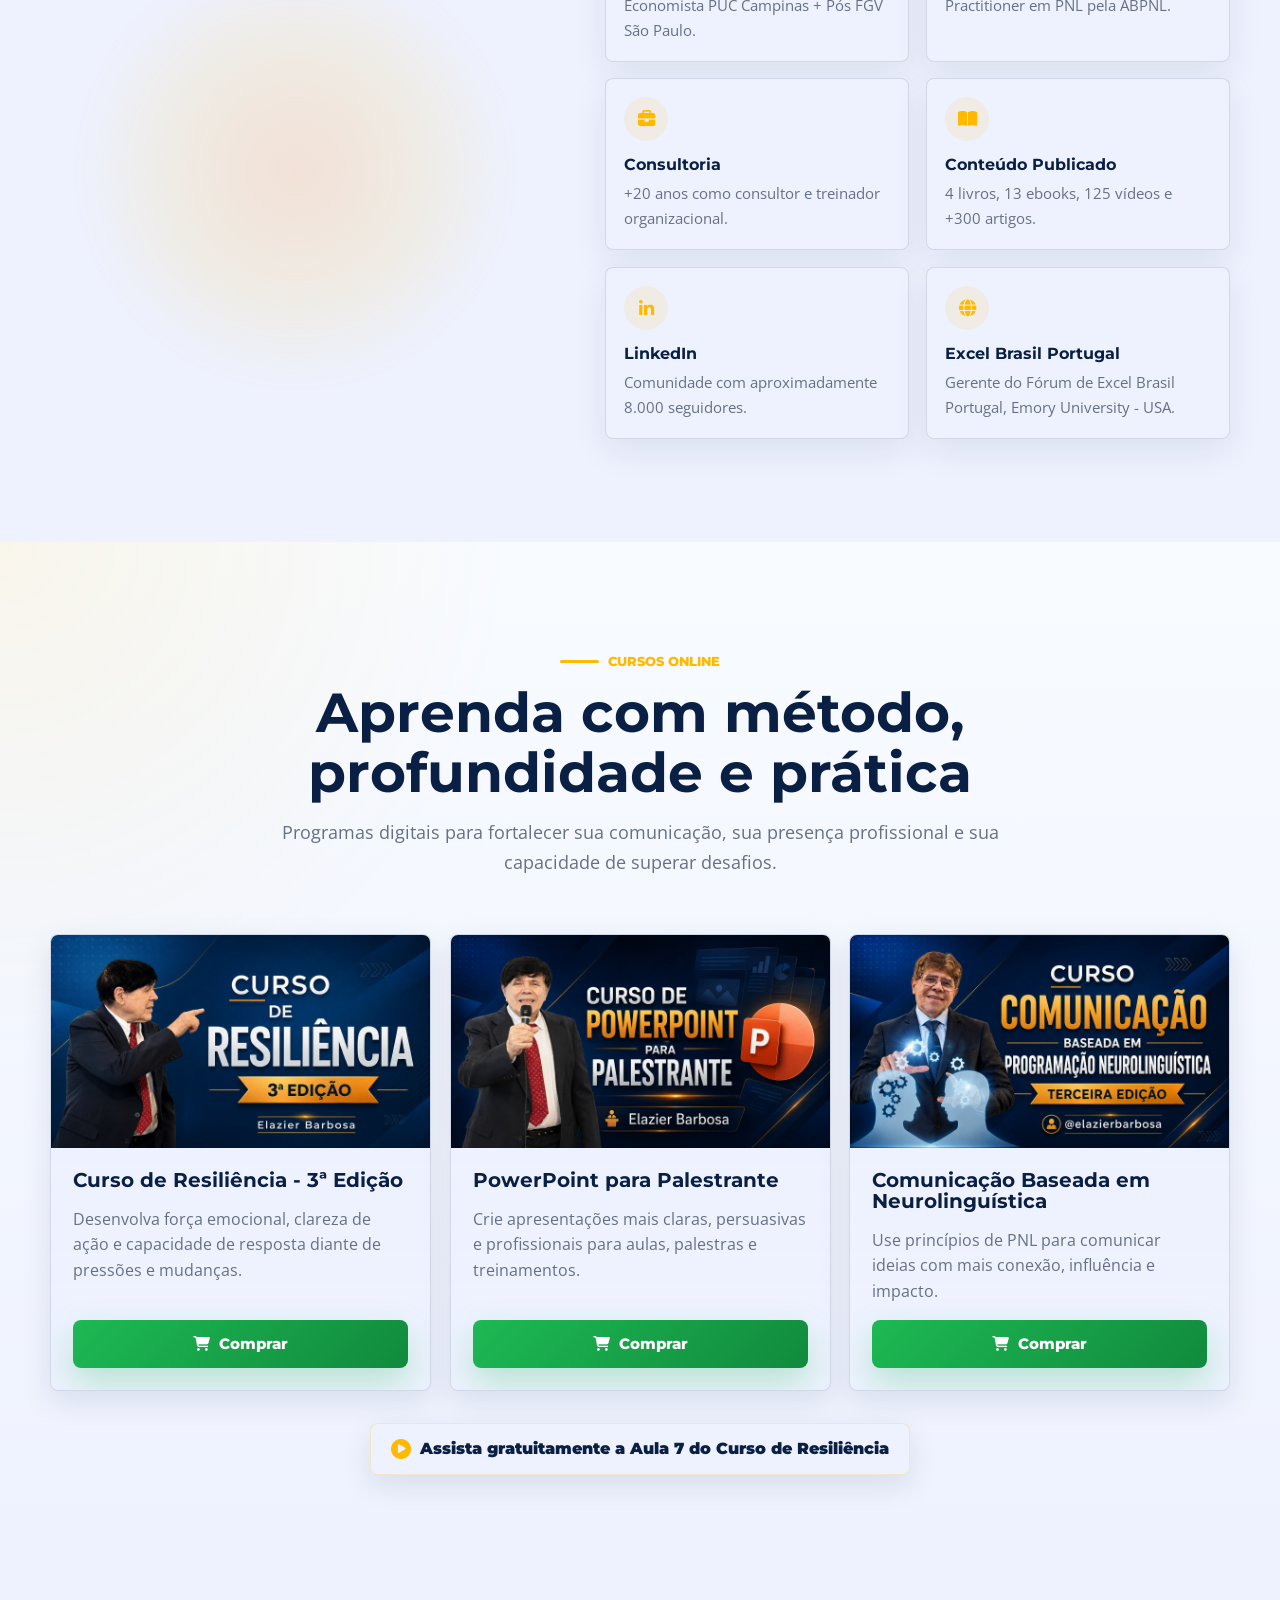
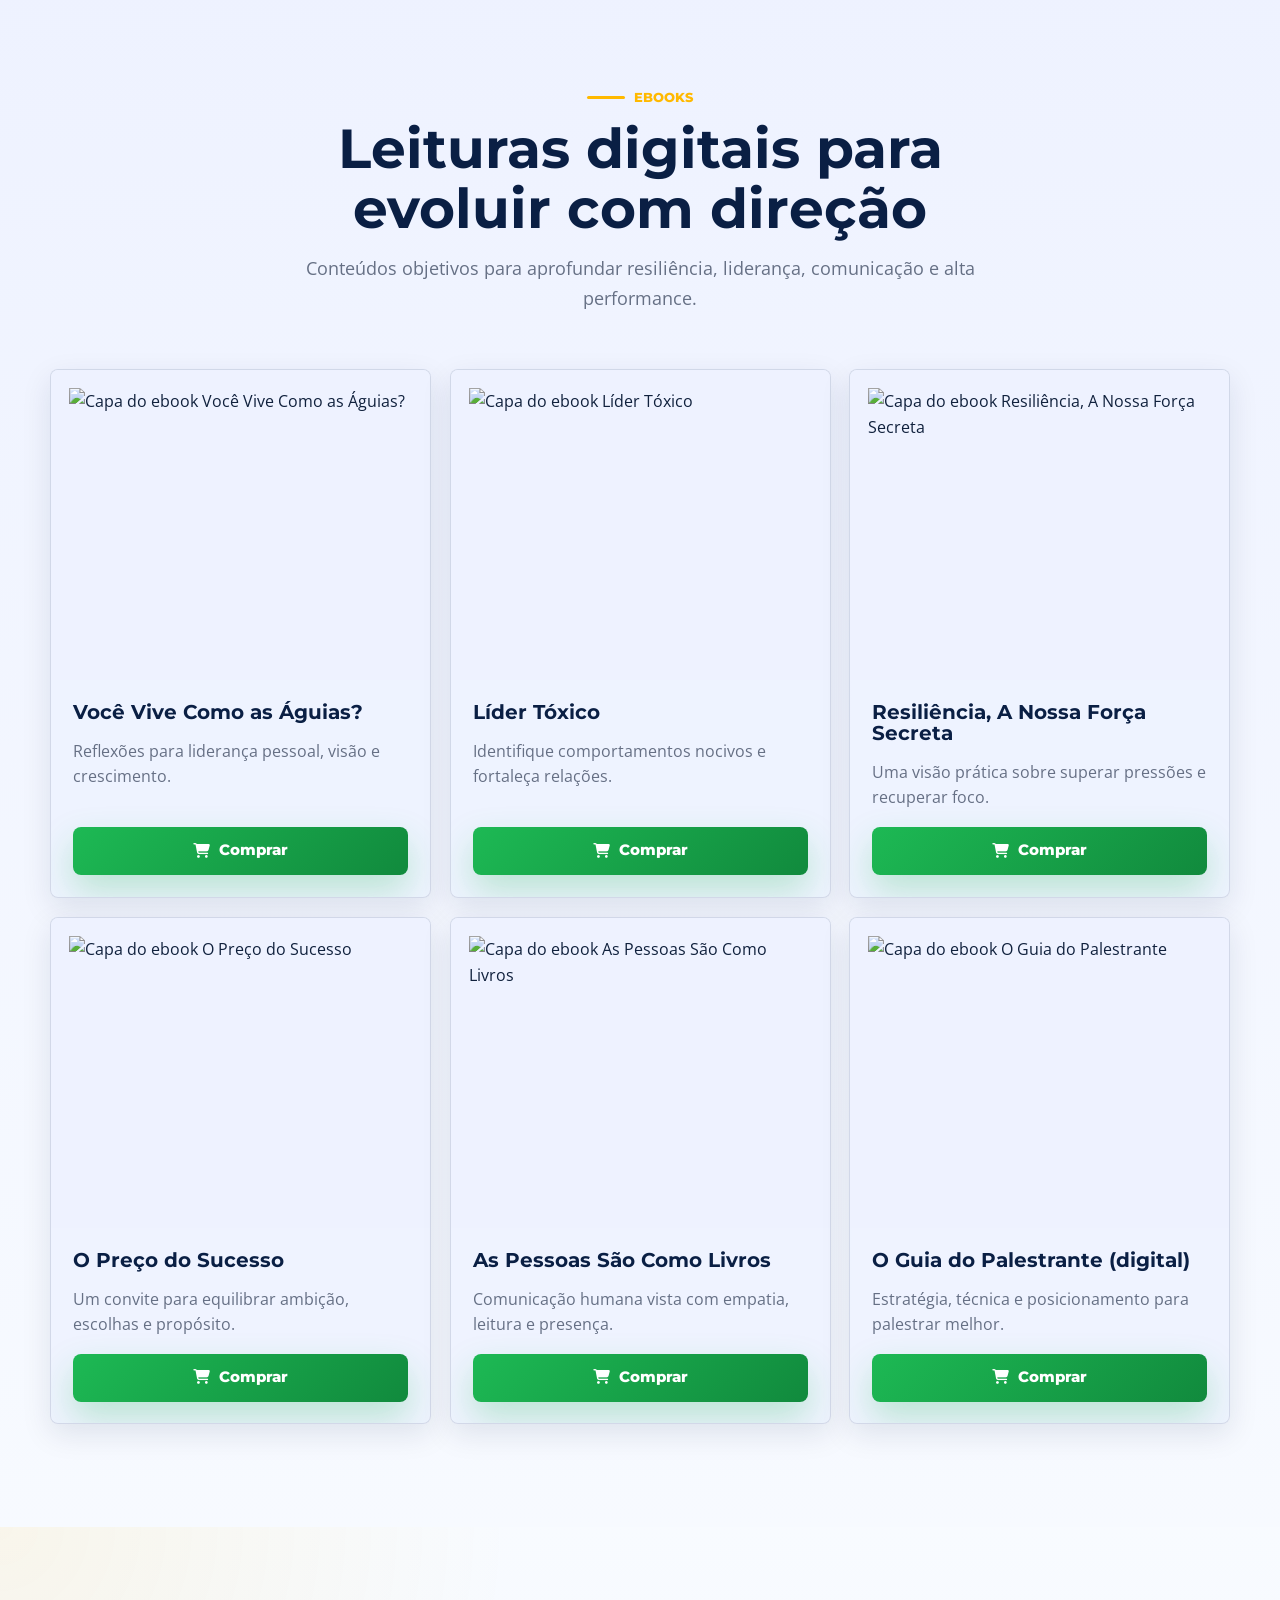
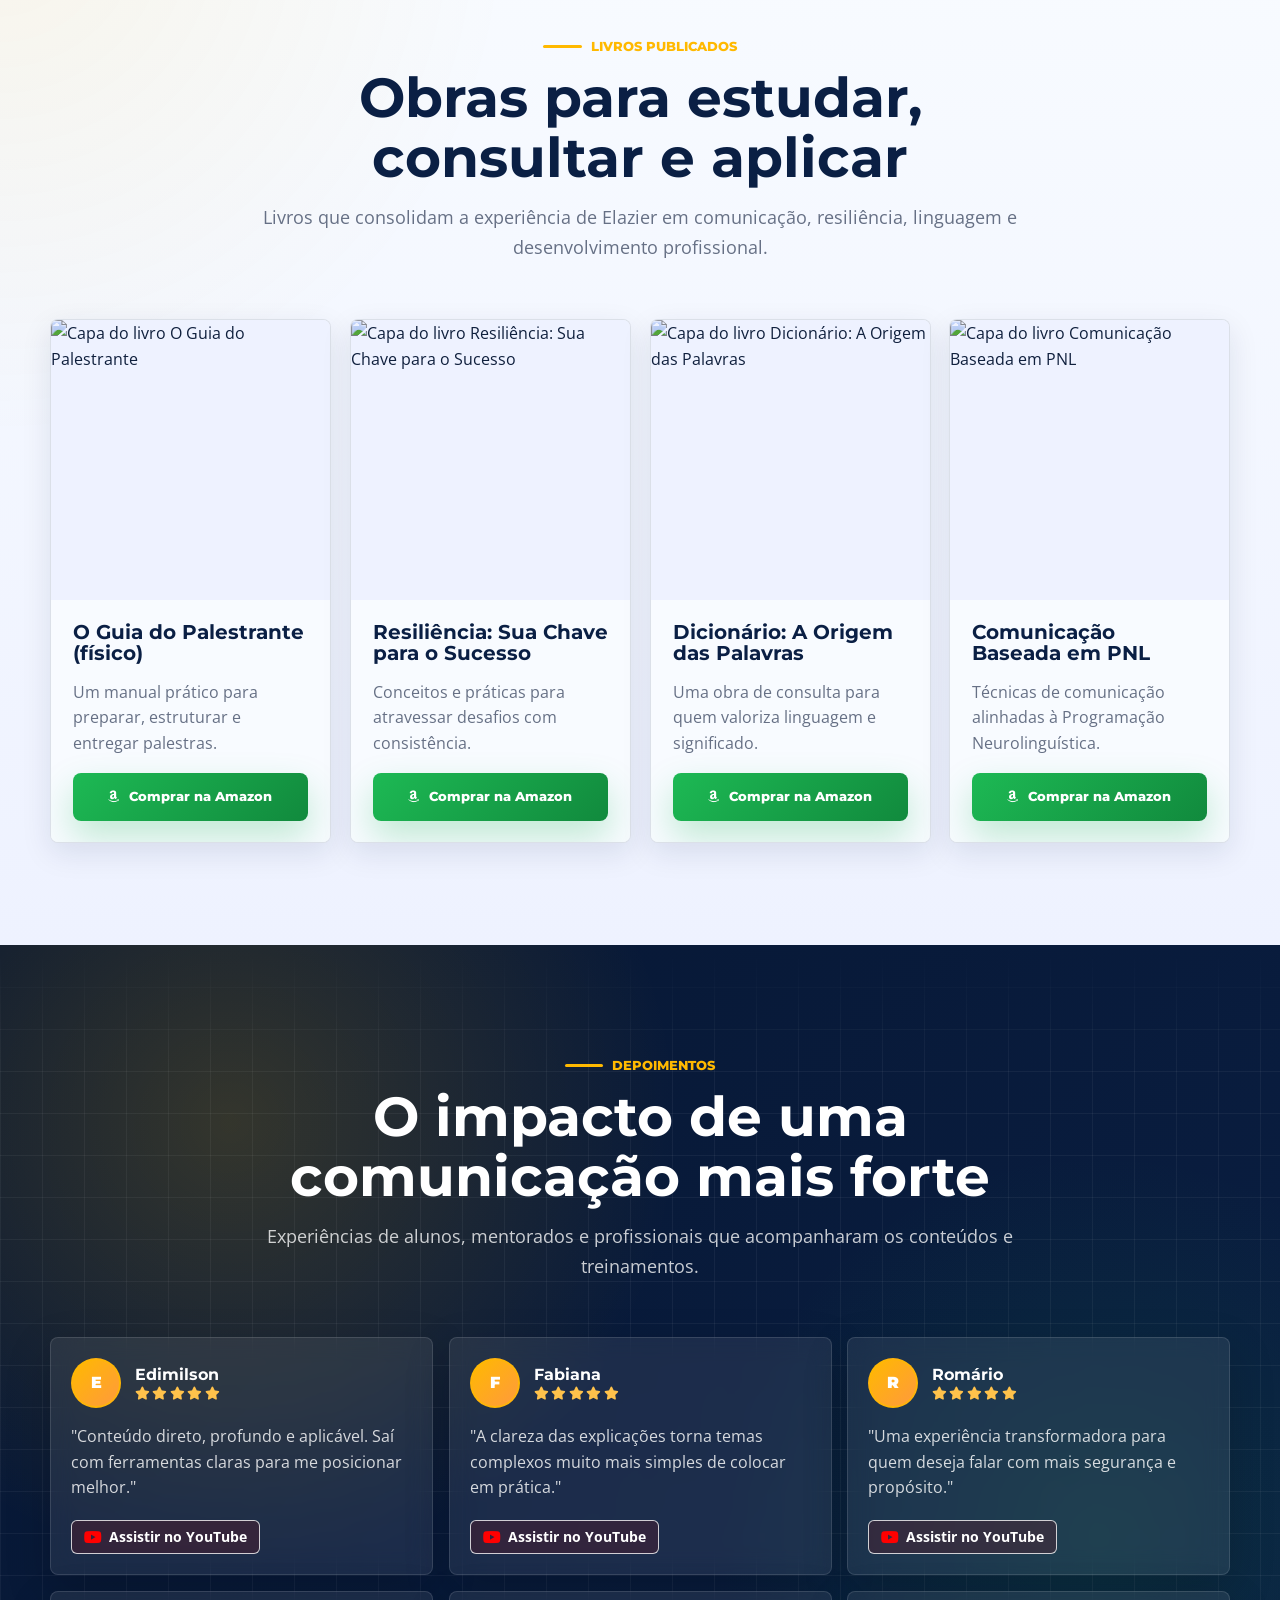
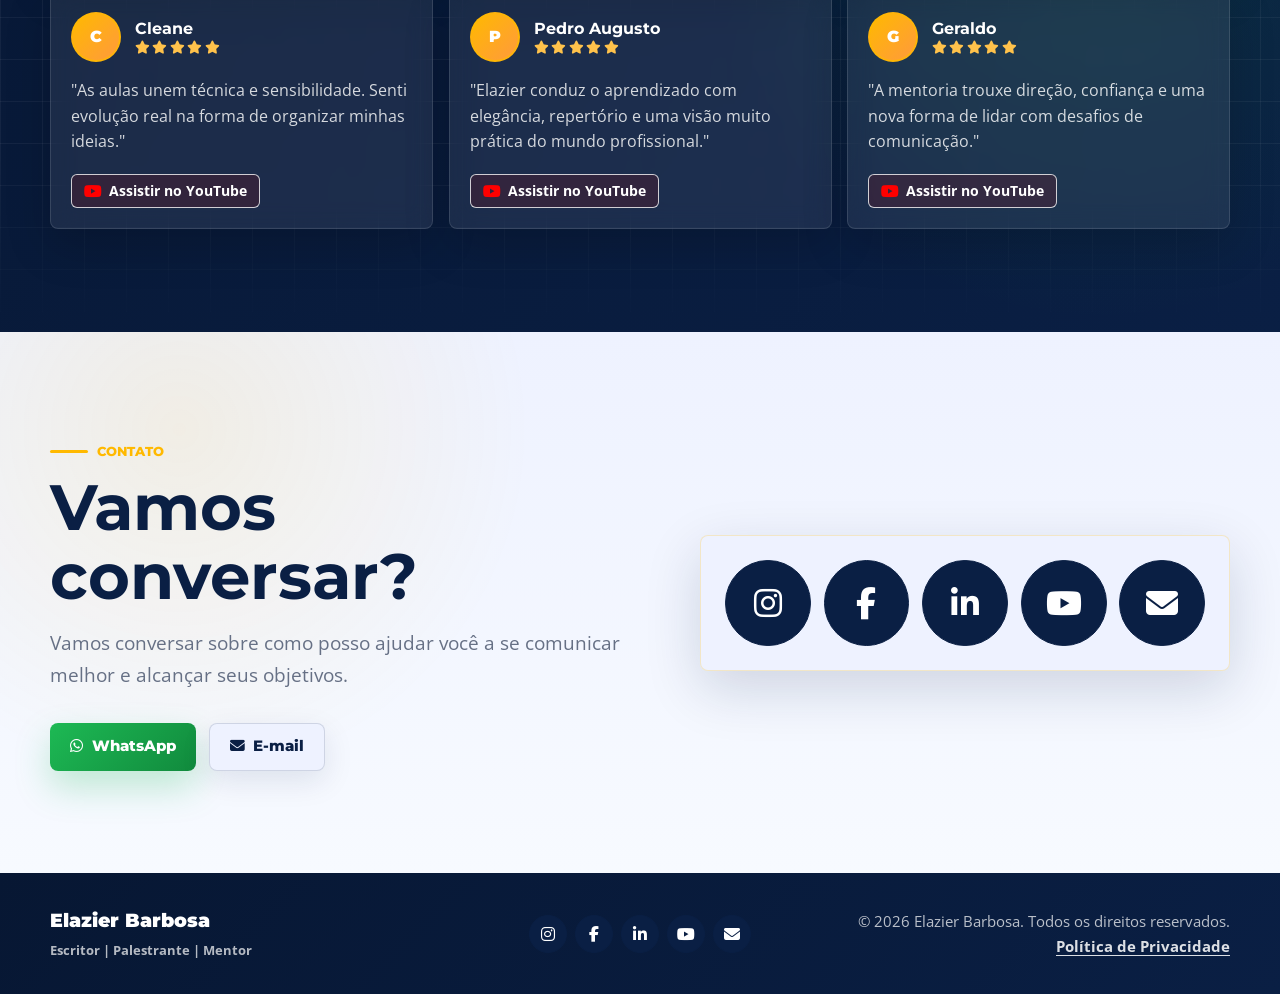
==== commit eb0f5660: "Correção livros e ajuste de espaçamento" ====
--- a/elazierbarbosa/index.html
+++ b/elazierbarbosa/index.html
@@ -3,10 +3,7 @@
   <head>
     <meta charset="UTF-8" />
     <meta name="viewport" content="width=device-width, initial-scale=1.0" />
-    <meta
-      name="description"
-      content="Elazier Barbosa, escritor, palestrante e mentor especializado em Comunicação, Resiliência e PNL."
-    />
+    <meta name="description" content="Elazier Barbosa — escritor, palestrante e mentor especializado em Comunicação, Resiliência e PNL. Mais de 20 anos de experiência em desenvolvimento humano, cursos online, ebooks e livros.">
     <title>Elazier Barbosa | Escritor, Palestrante e Mentor</title>
 
     <link rel="preconnect" href="https://fonts.googleapis.com" />
@@ -403,10 +400,66 @@
                 href="https://pay.hotmart.com/N95939835R?off=lkui4deb"
                 target="_blank"
                 rel="noopener noreferrer"
+                aria-label="Comprar Você Vive Como as Águias?"
+              >
+                <img
+                  src="https://static.wixstatic.com/media/5ebe18_99e0f34cb75e4052a6625203589b6568~mv2.png"
+                  alt="Capa do ebook Você Vive Como as Águias?"
+                />
+              </a>
+              <div class="product-card__body">
+                <h3>Você Vive Como as Águias?</h3>
+                <p>Reflexões para liderança pessoal, visão e crescimento.</p>
+                <a
+                  class="btn btn--buy"
+                  href="https://pay.hotmart.com/N95939835R?off=lkui4deb"
+                  target="_blank"
+                  rel="noopener noreferrer"
+                >
+                  <i class="fa-solid fa-cart-shopping"></i>
+                  Comprar
+                </a>
+              </div>
+            </article>
+
+            <article class="product-card ebook-card reveal reveal-delay-1">
+              <a
+                class="product-card__image-link"
+                href="https://pay.hotmart.com/Q96786823T"
+                target="_blank"
+                rel="noopener noreferrer"
+                aria-label="Comprar Líder Tóxico"
+              >
+                <img
+                  src="https://static.wixstatic.com/media/5ebe18_51632d47148a4ab5a3178091957d58ee~mv2.png"
+                  alt="Capa do ebook Líder Tóxico"
+                />
+              </a>
+              <div class="product-card__body">
+                <h3>Líder Tóxico</h3>
+                <p>Identifique comportamentos nocivos e fortaleça relações.</p>
+                <a
+                  class="btn btn--buy"
+                  href="https://pay.hotmart.com/Q96786823T"
+                  target="_blank"
+                  rel="noopener noreferrer"
+                >
+                  <i class="fa-solid fa-cart-shopping"></i>
+                  Comprar
+                </a>
+              </div>
+            </article>
+
+            <article class="product-card ebook-card reveal reveal-delay-2">
+              <a
+                class="product-card__image-link"
+                href="https://hotmart.com/pt-br/marketplace/produtos/resiliencia-a-nossa-forca-secreta/P96430817U"
+                target="_blank"
+                rel="noopener noreferrer"
                 aria-label="Comprar Resiliência, A Nossa Força Secreta"
               >
                 <img
-                  src="https://static.wixstatic.com/media/5ebe18_99e0f34cb75e4052a6625203589b6568~mv2.png"
+                  src="https://static.wixstatic.com/media/5ebe18_d6e968b128f24845bc7f2564a93b165e~mv2.png"
                   alt="Capa do ebook Resiliência, A Nossa Força Secreta"
                 />
               </a>
@@ -415,7 +468,7 @@
                 <p>Uma visão prática sobre superar pressões e recuperar foco.</p>
                 <a
                   class="btn btn--buy"
-                  href="https://pay.hotmart.com/N95939835R?off=lkui4deb"
+                  href="https://hotmart.com/pt-br/marketplace/produtos/resiliencia-a-nossa-forca-secreta/P96430817U"
                   target="_blank"
                   rel="noopener noreferrer"
                 >
@@ -425,25 +478,25 @@
               </div>
             </article>
 
-            <article class="product-card ebook-card reveal reveal-delay-1">
-              <a
-                class="product-card__image-link"
-                href="https://pay.hotmart.com/Q96786823T"
-                target="_blank"
-                rel="noopener noreferrer"
-                aria-label="Comprar Você Vive Como as Águias?"
-              >
-                <img
-                  src="https://static.wixstatic.com/media/5ebe18_51632d47148a4ab5a3178091957d58ee~mv2.png"
-                  alt="Capa do ebook Você Vive Como as Águias?"
-                />
-              </a>
-              <div class="product-card__body">
-                <h3>Você Vive Como as Águias?</h3>
-                <p>Reflexões para liderança pessoal, visão e crescimento.</p>
-                <a
-                  class="btn btn--buy"
-                  href="https://pay.hotmart.com/Q96786823T"
+            <article class="product-card ebook-card reveal">
+              <a
+                class="product-card__image-link"
+                href="https://pay.hotmart.com/G103763882E?bid=1767944349058"
+                target="_blank"
+                rel="noopener noreferrer"
+                aria-label="Comprar O Preço do Sucesso"
+              >
+                <img
+                  src="https://static.wixstatic.com/media/5ebe18_89e9426b64b24adcb04ee72c779b934b~mv2.png"
+                  alt="Capa do ebook O Preço do Sucesso"
+                />
+              </a>
+              <div class="product-card__body">
+                <h3>O Preço do Sucesso</h3>
+                <p>Um convite para equilibrar ambição, escolhas e propósito.</p>
+                <a
+                  class="btn btn--buy"
+                  href="https://pay.hotmart.com/G103763882E?bid=1767944349058"
                   target="_blank"
                   rel="noopener noreferrer"
                 >
@@ -453,25 +506,25 @@
               </div>
             </article>
 
-            <article class="product-card ebook-card reveal reveal-delay-2">
-              <a
-                class="product-card__image-link"
-                href="https://hotmart.com/pt-br/marketplace/produtos/resiliencia-a-nossa-forca-secreta/P96430817U"
-                target="_blank"
-                rel="noopener noreferrer"
-                aria-label="Comprar Líder Tóxico"
-              >
-                <img
-                  src="https://static.wixstatic.com/media/5ebe18_d6e968b128f24845bc7f2564a93b165e~mv2.png"
-                  alt="Capa do ebook Líder Tóxico"
-                />
-              </a>
-              <div class="product-card__body">
-                <h3>Líder Tóxico</h3>
-                <p>Identifique comportamentos nocivos e fortaleça relações.</p>
-                <a
-                  class="btn btn--buy"
-                  href="https://hotmart.com/pt-br/marketplace/produtos/resiliencia-a-nossa-forca-secreta/P96430817U"
+            <article class="product-card ebook-card reveal reveal-delay-1">
+              <a
+                class="product-card__image-link"
+                href="https://pay.hotmart.com/V103580134T?bid=1767032035200"
+                target="_blank"
+                rel="noopener noreferrer"
+                aria-label="Comprar As Pessoas São Como Livros"
+              >
+                <img
+                  src="https://static.wixstatic.com/media/5ebe18_0230198c6ef94f338b2858b254b9fc63~mv2.png"
+                  alt="Capa do ebook As Pessoas São Como Livros"
+                />
+              </a>
+              <div class="product-card__body">
+                <h3>As Pessoas São Como Livros</h3>
+                <p>Comunicação humana vista com empatia, leitura e presença.</p>
+                <a
+                  class="btn btn--buy"
+                  href="https://pay.hotmart.com/V103580134T?bid=1767032035200"
                   target="_blank"
                   rel="noopener noreferrer"
                 >
@@ -481,66 +534,10 @@
               </div>
             </article>
 
-            <article class="product-card ebook-card reveal">
-              <a
-                class="product-card__image-link"
-                href="https://pay.hotmart.com/G103763882E?bid=1767944349058"
-                target="_blank"
-                rel="noopener noreferrer"
-                aria-label="Comprar O Preço do Sucesso"
-              >
-                <img
-                  src="https://static.wixstatic.com/media/5ebe18_89e9426b64b24adcb04ee72c779b934b~mv2.png"
-                  alt="Capa do ebook O Preço do Sucesso"
-                />
-              </a>
-              <div class="product-card__body">
-                <h3>O Preço do Sucesso</h3>
-                <p>Um convite para equilibrar ambição, escolhas e propósito.</p>
-                <a
-                  class="btn btn--buy"
-                  href="https://pay.hotmart.com/G103763882E?bid=1767944349058"
-                  target="_blank"
-                  rel="noopener noreferrer"
-                >
-                  <i class="fa-solid fa-cart-shopping"></i>
-                  Comprar
-                </a>
-              </div>
-            </article>
-
-            <article class="product-card ebook-card reveal reveal-delay-1">
-              <a
-                class="product-card__image-link"
-                href="https://pay.hotmart.com/V103580134T?bid=1767032035200"
-                target="_blank"
-                rel="noopener noreferrer"
-                aria-label="Comprar As Pessoas São Como Livros"
-              >
-                <img
-                  src="https://static.wixstatic.com/media/5ebe18_0230198c6ef94f338b2858b254b9fc63~mv2.png"
-                  alt="Capa do ebook As Pessoas São Como Livros"
-                />
-              </a>
-              <div class="product-card__body">
-                <h3>As Pessoas São Como Livros</h3>
-                <p>Comunicação humana vista com empatia, leitura e presença.</p>
-                <a
-                  class="btn btn--buy"
-                  href="https://pay.hotmart.com/V103580134T?bid=1767032035200"
-                  target="_blank"
-                  rel="noopener noreferrer"
-                >
-                  <i class="fa-solid fa-cart-shopping"></i>
-                  Comprar
-                </a>
-              </div>
-            </article>
-
             <article class="product-card ebook-card reveal reveal-delay-2">
               <a
                 class="product-card__image-link"
-                href="https://www.amazon.com.br/Guia-do-Palestrante-Elazier-Barboza-ebook/dp/B0DYKP29BH/"
+                href="https://www.amazon.com.br/Guia-do-Palestrante-Elazier-Barbosa-ebook/dp/B0DYKP29BH/"
                 target="_blank"
                 rel="noopener noreferrer"
                 aria-label="Comprar O Guia do Palestrante digital"
@@ -555,7 +552,7 @@
                 <p>Estratégia, técnica e posicionamento para palestrar melhor.</p>
                 <a
                   class="btn btn--buy"
-                  href="https://www.amazon.com.br/Guia-do-Palestrante-Elazier-Barboza-ebook/dp/B0DYKP29BH/"
+                  href="https://www.amazon.com.br/Guia-do-Palestrante-Elazier-Barbosa-ebook/dp/B0DYKP29BH/"
                   target="_blank"
                   rel="noopener noreferrer"
                 >
@@ -618,7 +615,7 @@
                 aria-label="Comprar Resiliência: Sua Chave para o Sucesso na Amazon"
               >
                 <img
-                  src="https://static.wixstatic.com/media/5ebe18_91359c03a9f843738f35c8e3e02fb28d~mv2.png"
+                  src="https://static.wixstatic.com/media/5ebe18_20c9b23356434e3b914a4ffc367f44d7~mv2.png"
                   alt="Capa do livro Resiliência: Sua Chave para o Sucesso"
                 />
               </a>
@@ -646,7 +643,7 @@
                 aria-label="Comprar Dicionário: A Origem das Palavras na Amazon"
               >
                 <img
-                  src="https://static.wixstatic.com/media/5ebe18_a2bdd7df3c5c48f3ab655055c04a5b2b~mv2.png"
+                  src="https://static.wixstatic.com/media/5ebe18_91359c03a9f843738f35c8e3e02fb28d~mv2.png"
                   alt="Capa do livro Dicionário: A Origem das Palavras"
                 />
               </a>
@@ -674,7 +671,7 @@
                 aria-label="Comprar Comunicação Baseada em PNL na Amazon"
               >
                 <img
-                  src="https://static.wixstatic.com/media/5ebe18_20c9b23356434e3b914a4ffc367f44d7~mv2.png"
+                  src="https://static.wixstatic.com/media/5ebe18_a2bdd7df3c5c48f3ab655055c04a5b2b~mv2.png"
                   alt="Capa do livro Comunicação Baseada em PNL"
                 />
               </a>
@@ -989,9 +986,30 @@
           </a>
         </div>
 
-        <p>© 2025 Elazier Barbosa. Todos os direitos reservados.</p>
+        <p>
+          © 2026 Elazier Barbosa. Todos os direitos reservados.
+          <a class="footer__privacy-link" href="#privacidade">Política de Privacidade</a>
+        </p>
       </div>
     </footer>
+
+    <section class="privacy-section" id="privacidade" aria-labelledby="privacidade-title">
+      <div class="container privacy-section__content">
+        <h2 id="privacidade-title">Política de Privacidade</h2>
+        <p>
+          Esta política explica, de forma simples, como os dados informados pelos
+          visitantes deste site são tratados em conformidade com a LGPD.
+        </p>
+        <ul>
+          <li>Coletamos nome, telefone via WhatsApp e e-mail quando você entra em contato.</li>
+          <li>Usamos esses dados apenas para atendimento, resposta a solicitações e contato.</li>
+          <li>Não vendemos nem comercializamos seus dados pessoais com terceiros.</li>
+          <li>Você pode solicitar acesso, correção ou exclusão dos seus dados pessoais.</li>
+          <li>Para solicitações, envie uma mensagem para elazierbarbosa@hotmail.com.</li>
+        </ul>
+        <a class="privacy-section__close" href="#inicio">Fechar</a>
+      </div>
+    </section>
 
     <!-- Botão flutuante do WhatsApp -->
     <a
--- a/elazierbarbosa/css/hero.css
+++ b/elazierbarbosa/css/hero.css
@@ -167,10 +167,11 @@
   z-index: 2;
   width: min(100% - 2rem, var(--container));
   min-height: calc(100svh - var(--hero-pad-top) - var(--hero-pad-bottom));
+  padding-top: clamp(5.75rem, 9svh, 6.5rem);
   display: grid;
   grid-template-columns: minmax(0, 0.55fr) minmax(0, 0.45fr);
   column-gap: clamp(1.5rem, 3vw, 3rem);
-  align-content: center;
+  align-content: start;
   align-items: start;
 }
 
@@ -240,7 +241,7 @@
   bottom: 0;
   z-index: 1;
   display: flex;
-  width: min(45vw, 520px);
+  width: min(45vw, 600px);
   height: calc(100svh - var(--hero-pad-top));
   max-height: 90vh;
   align-items: flex-end;
@@ -250,9 +251,10 @@
 
 .hero__portrait {
   display: block;
-  width: 100%;
-  height: 100%;
-  max-height: 90vh;
+  width: auto;
+  height: auto;
+  max-width: 100%;
+  max-height: 100%;
   object-fit: contain;
   object-position: center bottom;
   filter: drop-shadow(0 30px 80px rgba(0, 0, 0, 0.36));
@@ -345,6 +347,7 @@
 
   .hero__content {
     min-height: auto;
+    padding-top: 0;
     display: block;
     width: min(100% - 1.25rem, var(--container));
   }
--- a/elazierbarbosa/css/footer.css
+++ b/elazierbarbosa/css/footer.css
@@ -68,6 +68,63 @@
   text-align: right;
 }
 
+.footer__privacy-link {
+  display: inline-block;
+  margin-left: 0.35rem;
+  color: rgba(255, 255, 255, 0.86);
+  font-weight: 700;
+  text-decoration: underline;
+  text-underline-offset: 0.2em;
+}
+
+.footer__privacy-link:hover,
+.footer__privacy-link:focus-visible {
+  color: var(--color-white);
+}
+
+.privacy-section {
+  display: none;
+  background: var(--color-surface);
+  padding: clamp(3rem, 7vw, 5rem) 0;
+}
+
+.privacy-section:target {
+  display: block;
+}
+
+.privacy-section__content {
+  max-width: 860px;
+  color: var(--color-ink);
+}
+
+.privacy-section h2 {
+  margin-bottom: 1rem;
+  color: var(--color-navy);
+  font-size: clamp(1.8rem, 4vw, 2.6rem);
+}
+
+.privacy-section p,
+.privacy-section li {
+  color: var(--color-muted);
+}
+
+.privacy-section ul {
+  display: grid;
+  gap: 0.65rem;
+  margin-top: 1.25rem;
+  padding-left: 1.25rem;
+  list-style: disc;
+}
+
+.privacy-section__close {
+  display: inline-block;
+  margin-top: 1.6rem;
+  color: var(--color-navy);
+  font-weight: 800;
+  text-decoration: underline;
+  text-underline-offset: 0.2em;
+}
+
 @media (max-width: 820px) {
   .footer__layout {
     grid-template-columns: 1fr;
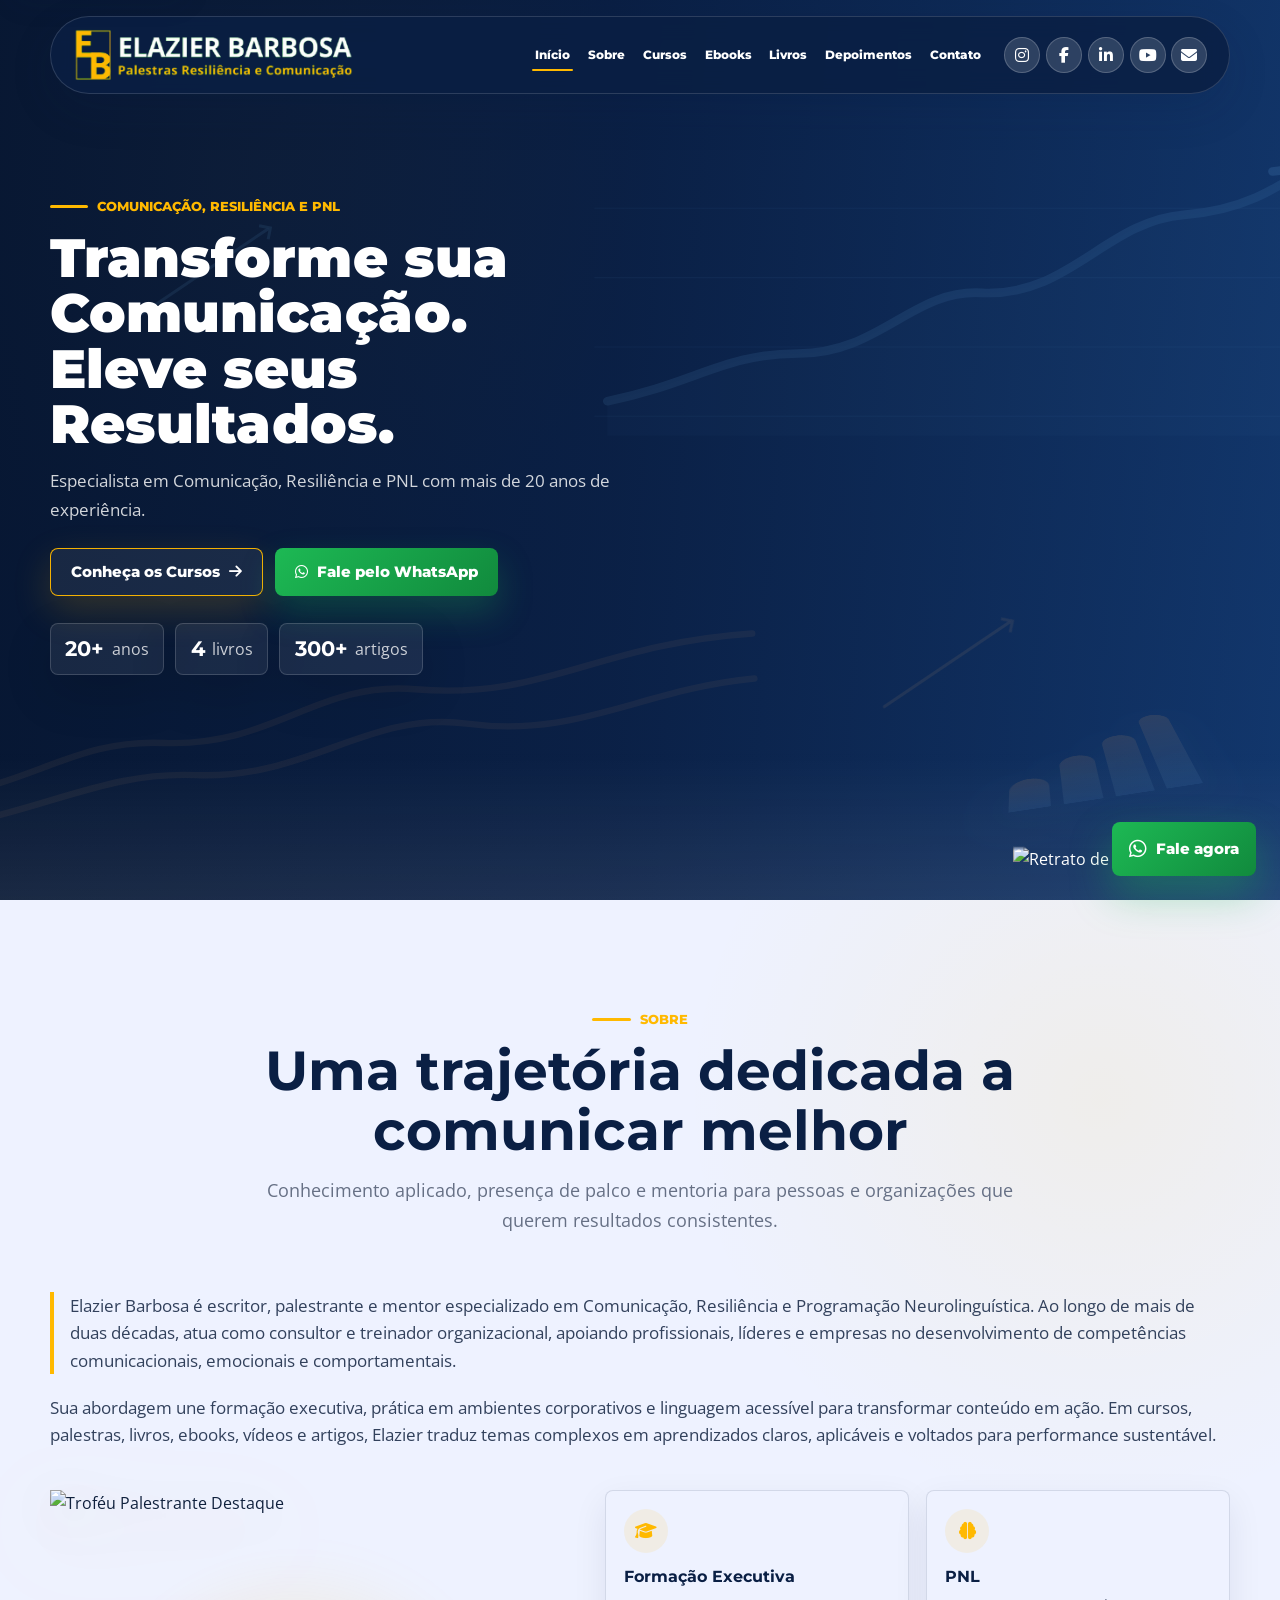
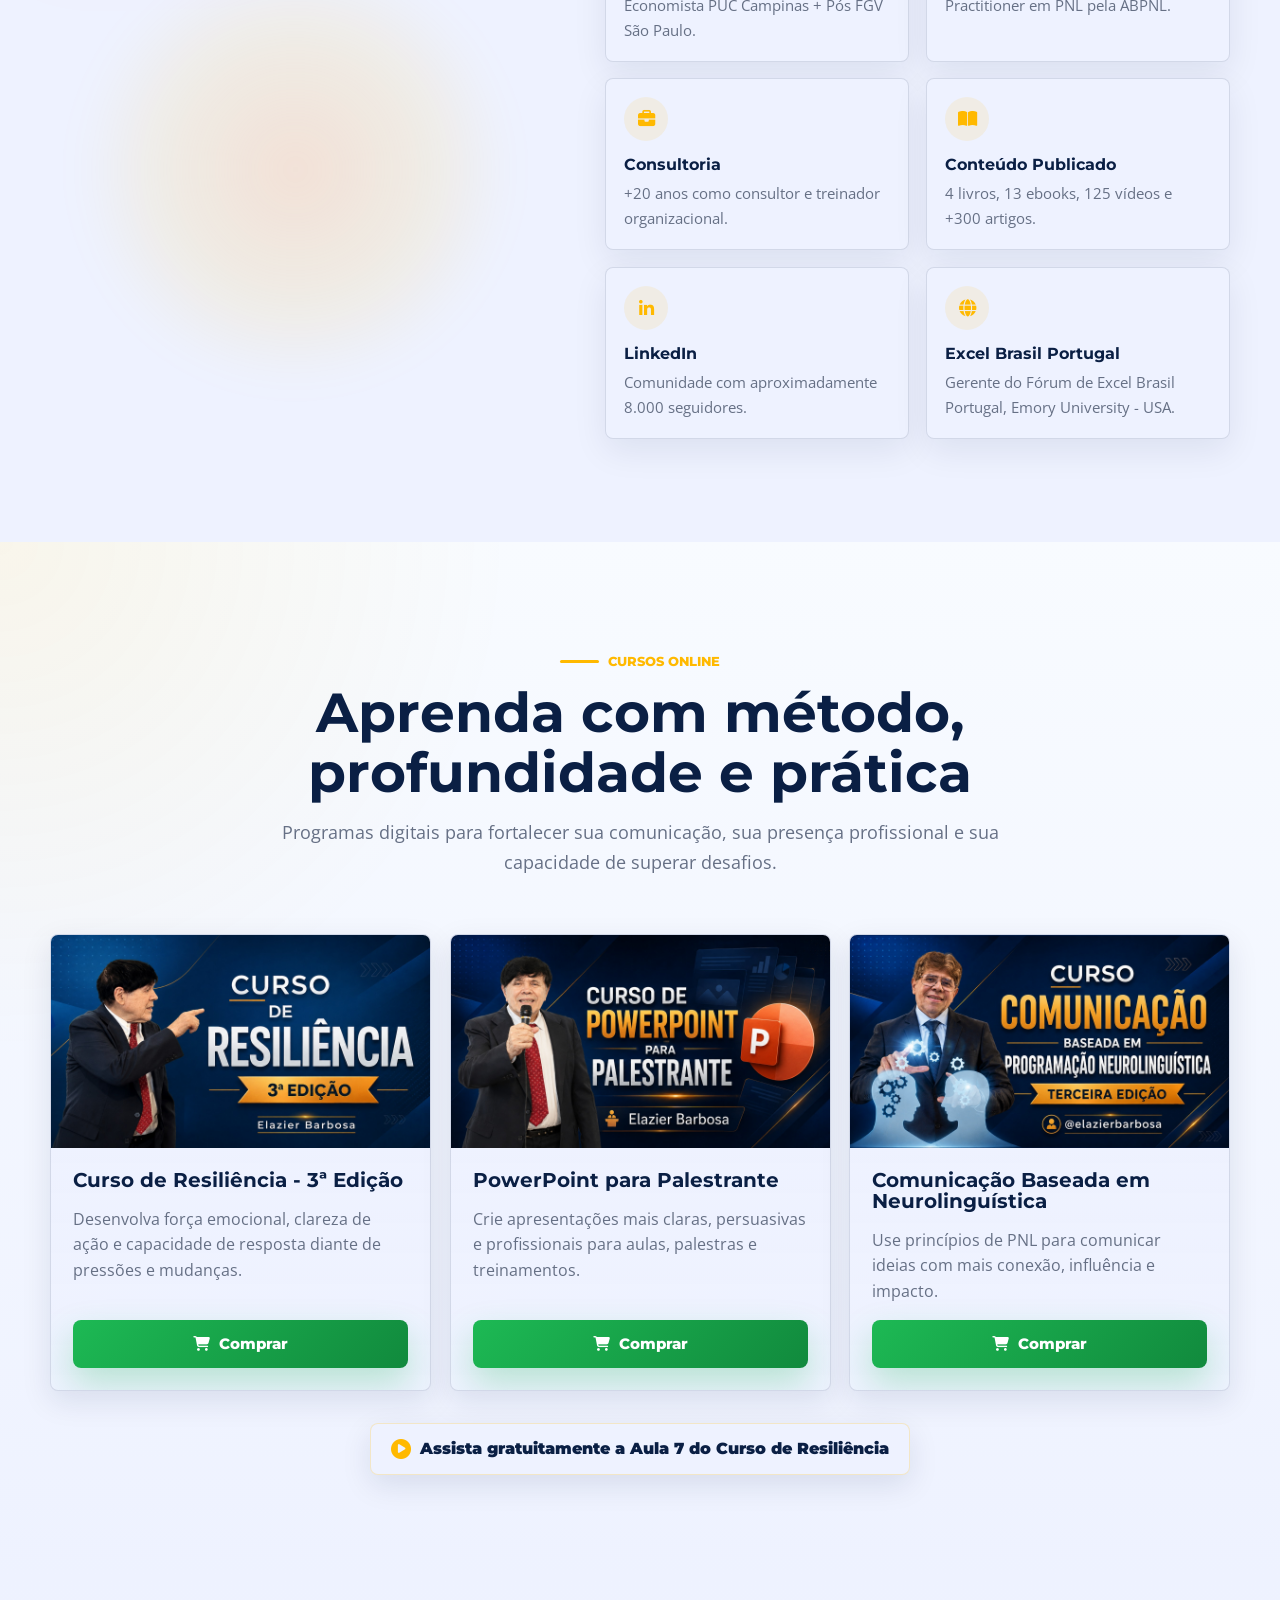
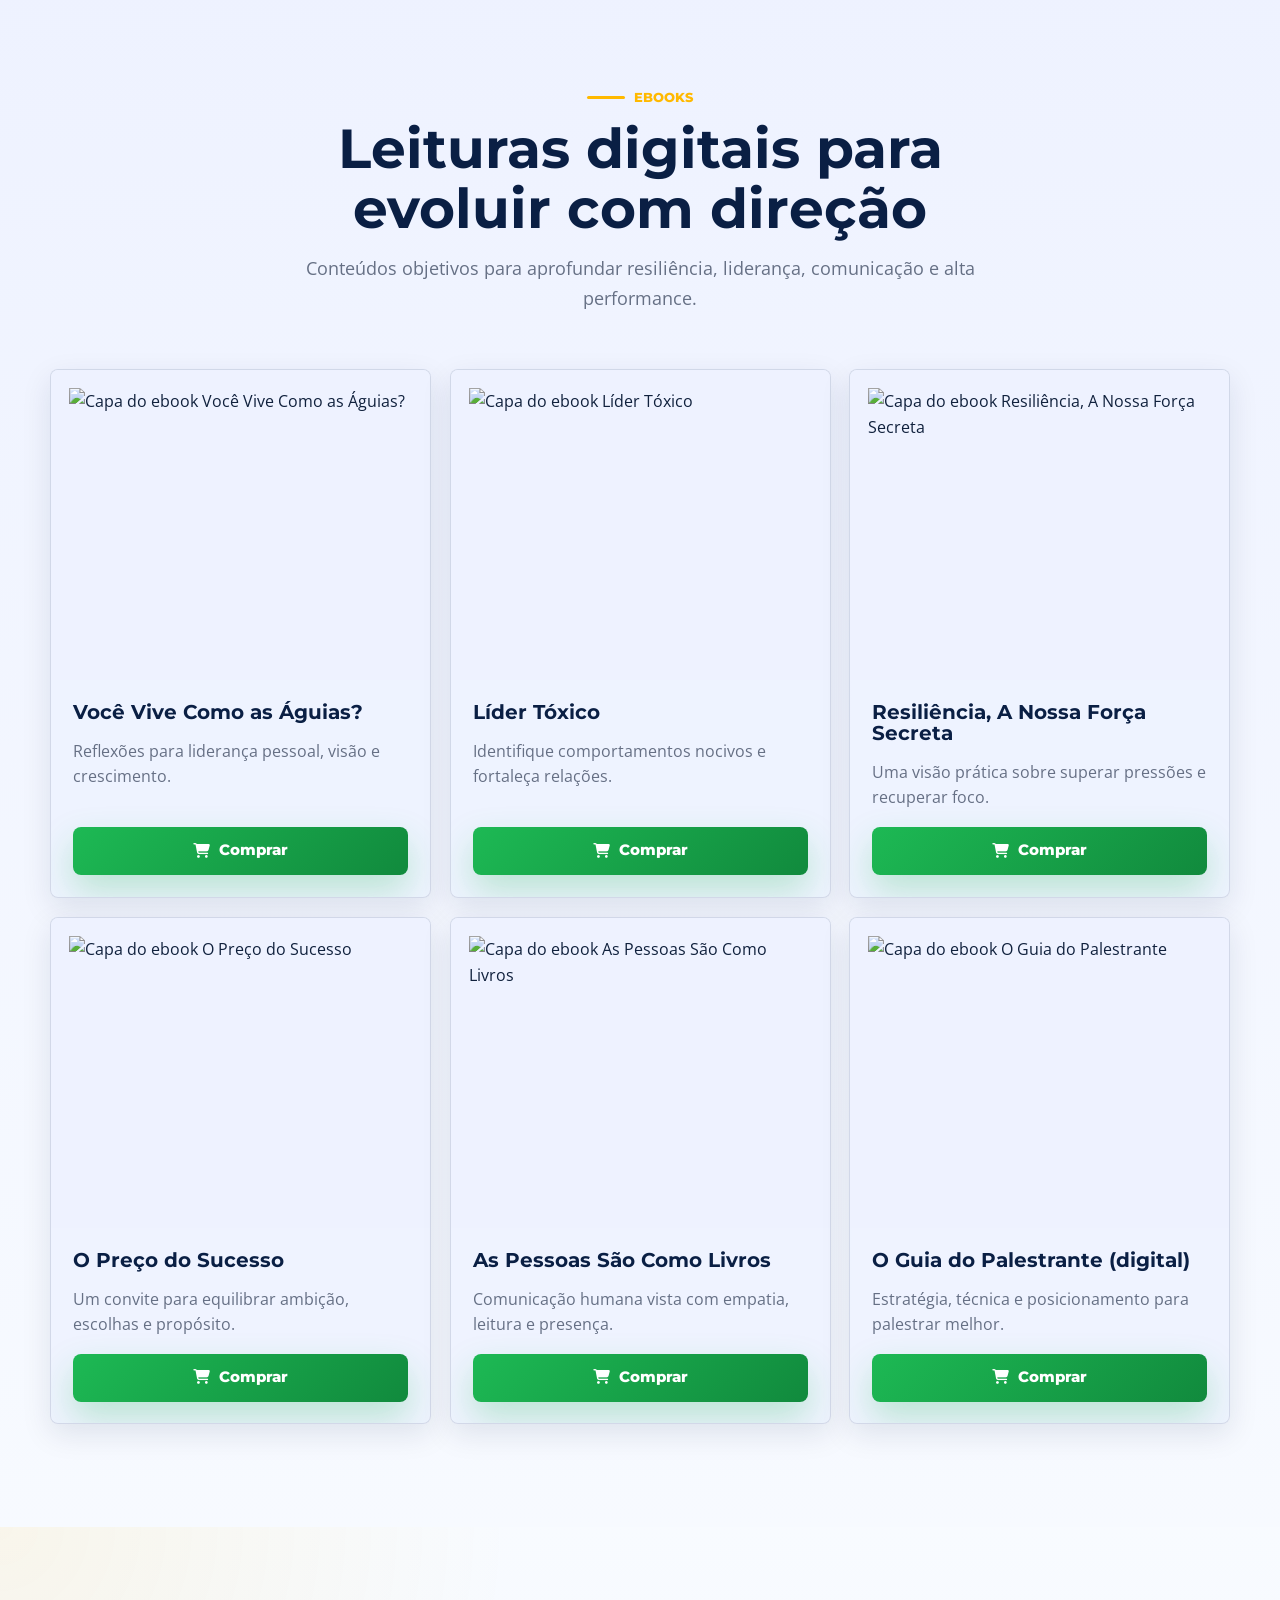
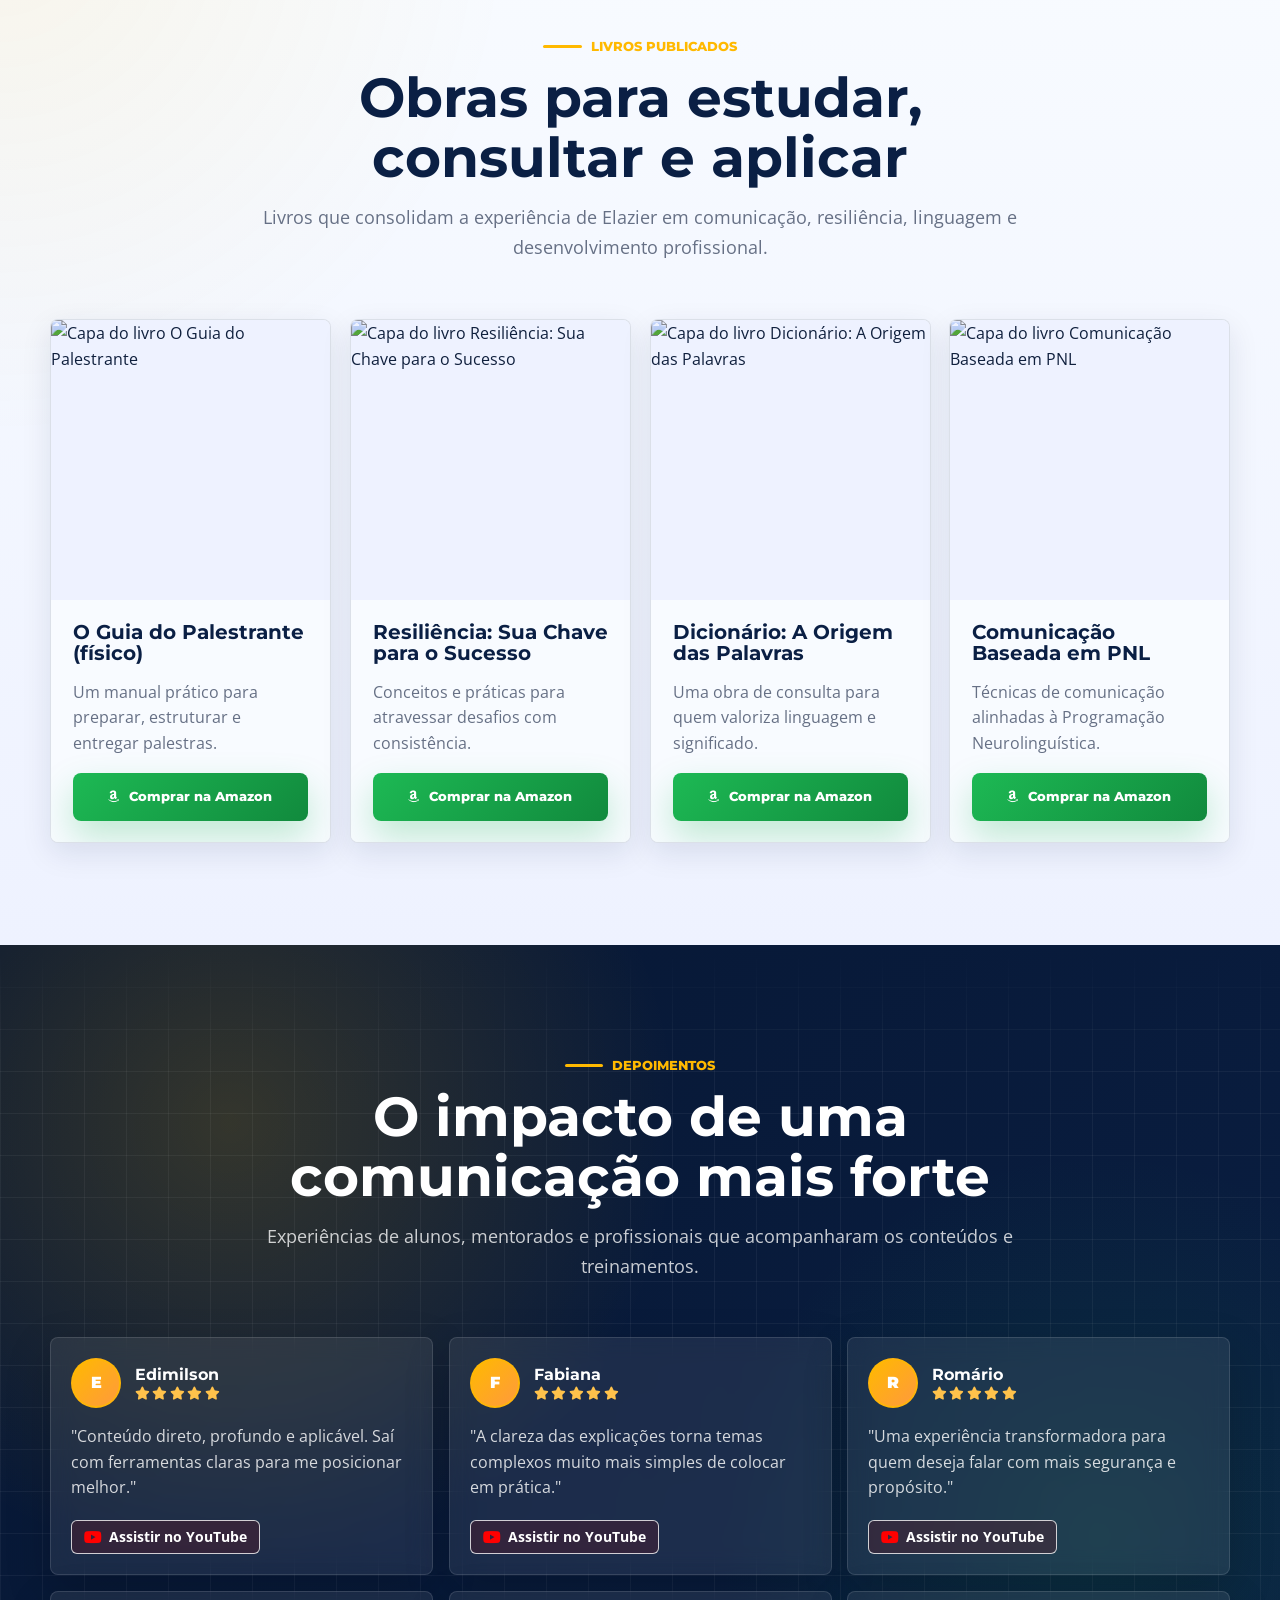
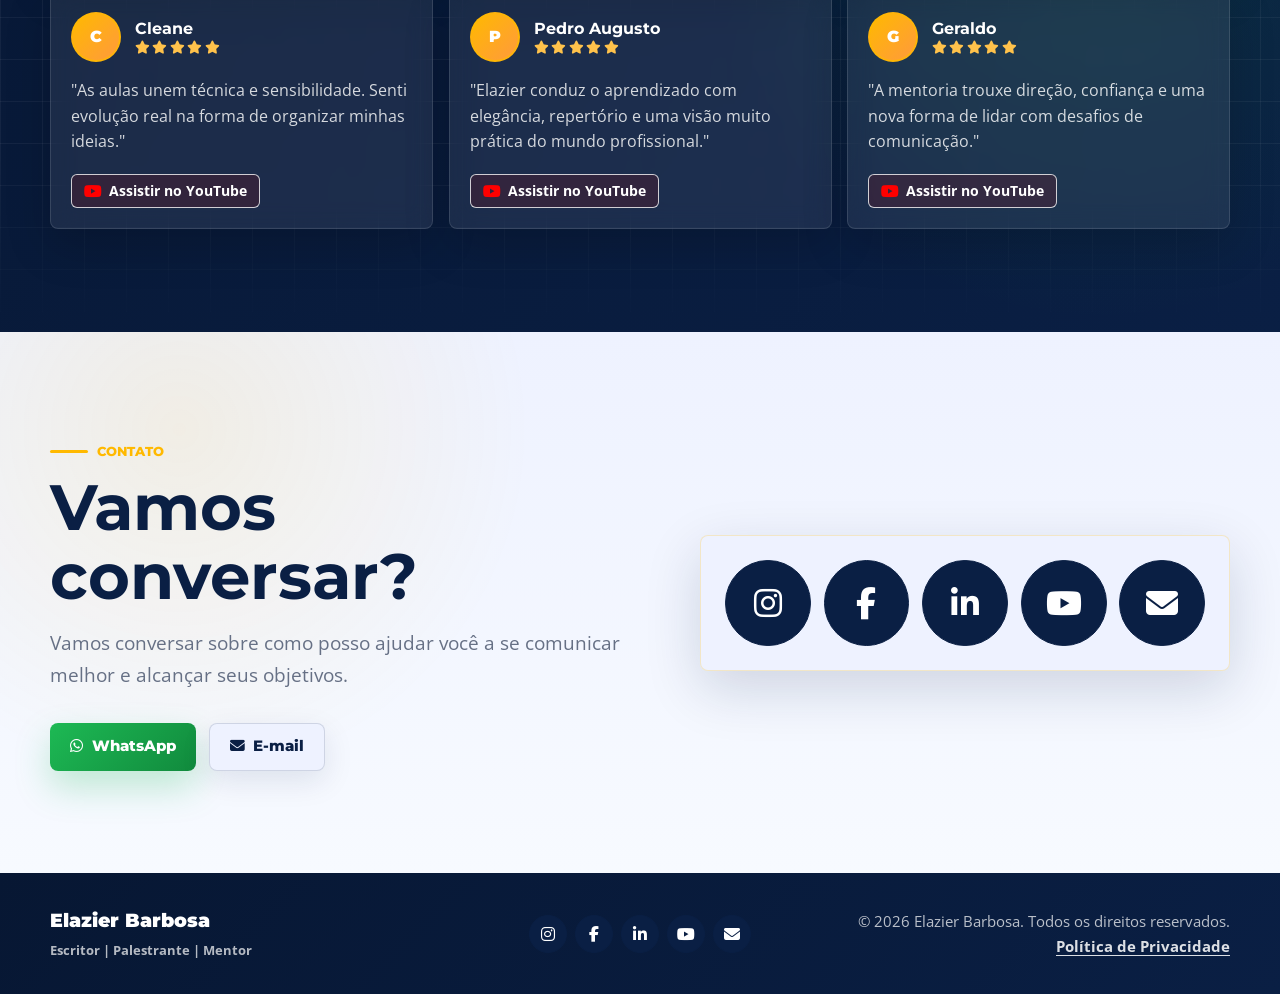
==== commit a068297e: "Melhora interface mobile" ====
--- a/elazierbarbosa/index.html
+++ b/elazierbarbosa/index.html
@@ -140,46 +140,51 @@
           <span class="growth-arrow growth-arrow--two"></span>
         </div>
 
-        <div class="hero__portrait-column reveal reveal-right">
-          <img
-            class="hero__portrait"
-            src="https://static.wixstatic.com/media/5ebe18_942487ff0341434da2d5059f212afe87~mv2.jpeg"
-            alt="Retrato de Elazier Barbosa"
-          />
-        </div>
-
         <div class="container hero__content">
-          <p class="eyebrow reveal">Comunicação, Resiliência e PNL</p>
-          <h1 class="reveal reveal-delay-1" id="hero-title">
-            <span>Transforme sua</span>
-            <span>Comunicação.</span>
-            <span>Eleve seus</span>
-            <span>Resultados.</span>
-          </h1>
-          <p class="hero__subtitle reveal reveal-delay-2">
-            Especialista em Comunicação, Resiliência e PNL com mais de 20 anos
-            de experiência.
-          </p>
-          <div class="hero__actions reveal reveal-delay-3">
-            <a class="btn btn--outline" href="#cursos">
-              Conheça os Cursos
-              <i class="fa-solid fa-arrow-right"></i>
-            </a>
-            <a
-              class="btn btn--whatsapp"
-              href="https://api.whatsapp.com/send?phone=5511963798880"
-              target="_blank"
-              rel="noopener noreferrer"
-            >
-              <i class="fa-brands fa-whatsapp"></i>
-              Fale pelo WhatsApp
-            </a>
-          </div>
-
-          <div class="hero__stats reveal reveal-delay-4" aria-label="Destaques">
-            <span><strong>20+</strong> anos</span>
-            <span><strong>4</strong> livros</span>
-            <span><strong>300+</strong> artigos</span>
+          <div class="hero__copy">
+            <p class="eyebrow reveal">Comunicação, Resiliência e PNL</p>
+            <h1 class="reveal reveal-delay-1" id="hero-title">
+              <span>Transforme sua</span>
+              <span>Comunicação.</span>
+              <span>Eleve seus</span>
+              <span>Resultados.</span>
+            </h1>
+            <p class="hero__subtitle reveal reveal-delay-2">
+              Especialista em Comunicação, Resiliência e PNL com mais de 20 anos
+              de experiência.
+            </p>
+          </div>
+
+          <div class="hero__portrait-column reveal reveal-right">
+            <img
+              class="hero__portrait"
+              src="https://static.wixstatic.com/media/5ebe18_942487ff0341434da2d5059f212afe87~mv2.jpeg"
+              alt="Retrato de Elazier Barbosa"
+            />
+          </div>
+
+          <div class="hero__bottom">
+            <div class="hero__actions reveal reveal-delay-3">
+              <a class="btn btn--outline" href="#cursos">
+                Conheça os Cursos
+                <i class="fa-solid fa-arrow-right"></i>
+              </a>
+              <a
+                class="btn btn--whatsapp"
+                href="https://api.whatsapp.com/send?phone=5511963798880"
+                target="_blank"
+                rel="noopener noreferrer"
+              >
+                <i class="fa-brands fa-whatsapp"></i>
+                Fale pelo WhatsApp
+              </a>
+            </div>
+
+            <div class="hero__stats reveal reveal-delay-4" aria-label="Destaques">
+              <span><strong>20+</strong> anos</span>
+              <span><strong>4</strong> livros</span>
+              <span><strong>300+</strong> artigos</span>
+            </div>
           </div>
         </div>
       </section>
--- a/elazierbarbosa/css/hero.css
+++ b/elazierbarbosa/css/hero.css
@@ -179,6 +179,24 @@
   grid-column: 1;
 }
 
+.hero__copy,
+.hero__bottom {
+  position: relative;
+  z-index: 2;
+}
+
+.hero__copy {
+  display: flex;
+  max-width: 650px;
+  flex-direction: column;
+  align-items: flex-start;
+}
+
+.hero__bottom {
+  display: grid;
+  justify-items: start;
+}
+
 .hero h1 {
   max-width: 650px;
   margin-top: 0.8rem;
@@ -237,7 +255,7 @@
 .hero__portrait-column {
   position: absolute;
   top: auto;
-  right: max(1rem, calc((100vw - var(--container)) / 2));
+  right: 0;
   bottom: 0;
   z-index: 1;
   display: flex;
@@ -293,7 +311,7 @@
   }
 
   .hero__portrait-column {
-    right: max(1rem, calc((100vw - var(--container)) / 2));
+    right: 0;
     bottom: 0;
     width: min(42vw, 430px);
     height: calc(100svh - var(--hero-pad-top));
@@ -319,11 +337,16 @@
   }
 }
 
-@media (max-width: 480px) {
+@media (max-width: 767px) {
   .hero {
+    --hero-mobile-pad-x: 1rem;
+    --hero-mobile-column-gap: clamp(0.5rem, 2.2vw, 0.85rem);
+    --hero-mobile-image-height: clamp(280px, 82vw, 320px);
+
     align-items: flex-start;
     min-height: auto;
-    padding: calc(var(--header-height) + 2.3rem) 0 22rem;
+    overflow: visible;
+    padding: calc(var(--header-height) + 2.15rem) 0 clamp(2rem, 7svh, 3rem);
   }
 
   .growth-bars,
@@ -348,39 +371,134 @@
   .hero__content {
     min-height: auto;
     padding-top: 0;
-    display: block;
-    width: min(100% - 1.25rem, var(--container));
+    display: flex;
+    flex-wrap: wrap;
+    gap: 0 var(--hero-mobile-column-gap);
+    align-content: start;
+    align-items: flex-start;
+    width: min(calc(100% - (var(--hero-mobile-pad-x) * 2)), var(--container));
+  }
+
+  .hero__content > * {
+    grid-column: auto;
+    max-width: none;
+  }
+
+  .hero__copy {
+    flex: 0 0 calc(60% - (var(--hero-mobile-column-gap) / 2));
+    min-width: 0;
+    max-width: none;
+    align-items: flex-start;
+  }
+
+  .hero__bottom {
+    display: grid;
+    flex: 0 0 100%;
+    min-width: 0;
+    width: 100%;
+    justify-items: center;
+    margin-top: 1.15rem;
+  }
+
+  .eyebrow {
+    max-width: 100%;
+    flex-wrap: wrap;
+    gap: 0.42rem;
+    align-items: flex-start;
+    font-size: clamp(0.58rem, 2.1vw, 0.72rem);
+    line-height: 1.25;
+    white-space: normal;
+  }
+
+  .eyebrow::before {
+    width: 1.25rem;
   }
 
   .hero h1 {
     max-width: 100%;
-    font-size: clamp(1.9rem, 9.2vw, 2.35rem);
+    margin-top: 0.65rem;
+    font-size: clamp(1.22rem, 5.15vw, 2.35rem);
+    line-height: 1.04;
     text-wrap: initial;
-    overflow-wrap: normal;
+    overflow-wrap: break-word;
+  }
+
+  .hero__subtitle {
+    margin-top: 0.75rem;
+    font-size: clamp(0.8rem, 3.2vw, 1rem);
+    line-height: 1.5;
   }
 
   .hero__actions,
   .hero__stats {
     display: grid;
+    width: 100%;
+  }
+
+  .hero__actions {
+    width: min(100%, 22rem);
+    gap: 0.65rem;
+    margin-top: 0;
+  }
+
+  .hero__actions .btn {
+    width: 100%;
+    min-height: 46px;
+    padding-inline: 0.85rem;
+    font-size: clamp(0.78rem, 3.2vw, 0.9rem);
+  }
+
+  .hero__stats {
+    grid-template-columns: repeat(3, minmax(0, 1fr));
+    gap: 0.55rem;
+    width: min(100%, 26rem);
+    margin-top: 0.9rem;
   }
 
   .hero__stats span {
-    min-height: 52px;
+    min-height: 58px;
+    flex-direction: column;
     justify-content: center;
+    gap: 0.18rem;
+    padding: 0.55rem 0.35rem;
+    text-align: center;
+    font-size: clamp(0.72rem, 2.8vw, 0.86rem);
+    line-height: 1.15;
+  }
+
+  .hero__stats strong {
+    font-size: clamp(1rem, 4vw, 1.18rem);
   }
 
   .hero__portrait-column {
-    top: auto;
-    right: 50%;
-    bottom: 0;
-    width: min(92vw, 380px);
-    height: min(90vh, 350px);
-    max-height: 90vh;
-    transform: translateX(50%);
+    position: relative;
+    inset: auto;
+    flex: 0 0 calc(40% - (var(--hero-mobile-column-gap) / 2));
+    min-width: 0;
+    align-self: flex-start;
+    bottom: auto;
+    width: auto;
+    height: var(--hero-mobile-image-height);
+    max-height: none;
+    align-items: flex-start;
+    justify-content: center;
+    overflow: visible;
+    transform: none;
+  }
+
+  .hero__portrait {
+    width: 100%;
+    height: 100%;
+    max-width: none;
+    max-height: none;
+    object-fit: cover;
+    object-position: top center;
+    mask-image: linear-gradient(180deg, transparent 0%, #000 14%, #000 78%, transparent 100%);
+    -webkit-mask-image: linear-gradient(180deg, transparent 0%, #000 14%, #000 78%, transparent 100%);
   }
 
   .hero__portrait-column.reveal-right,
   .hero__portrait-column.reveal.is-visible {
-    transform: translateX(50%);
-  }
-}
+    transform: none;
+  }
+}
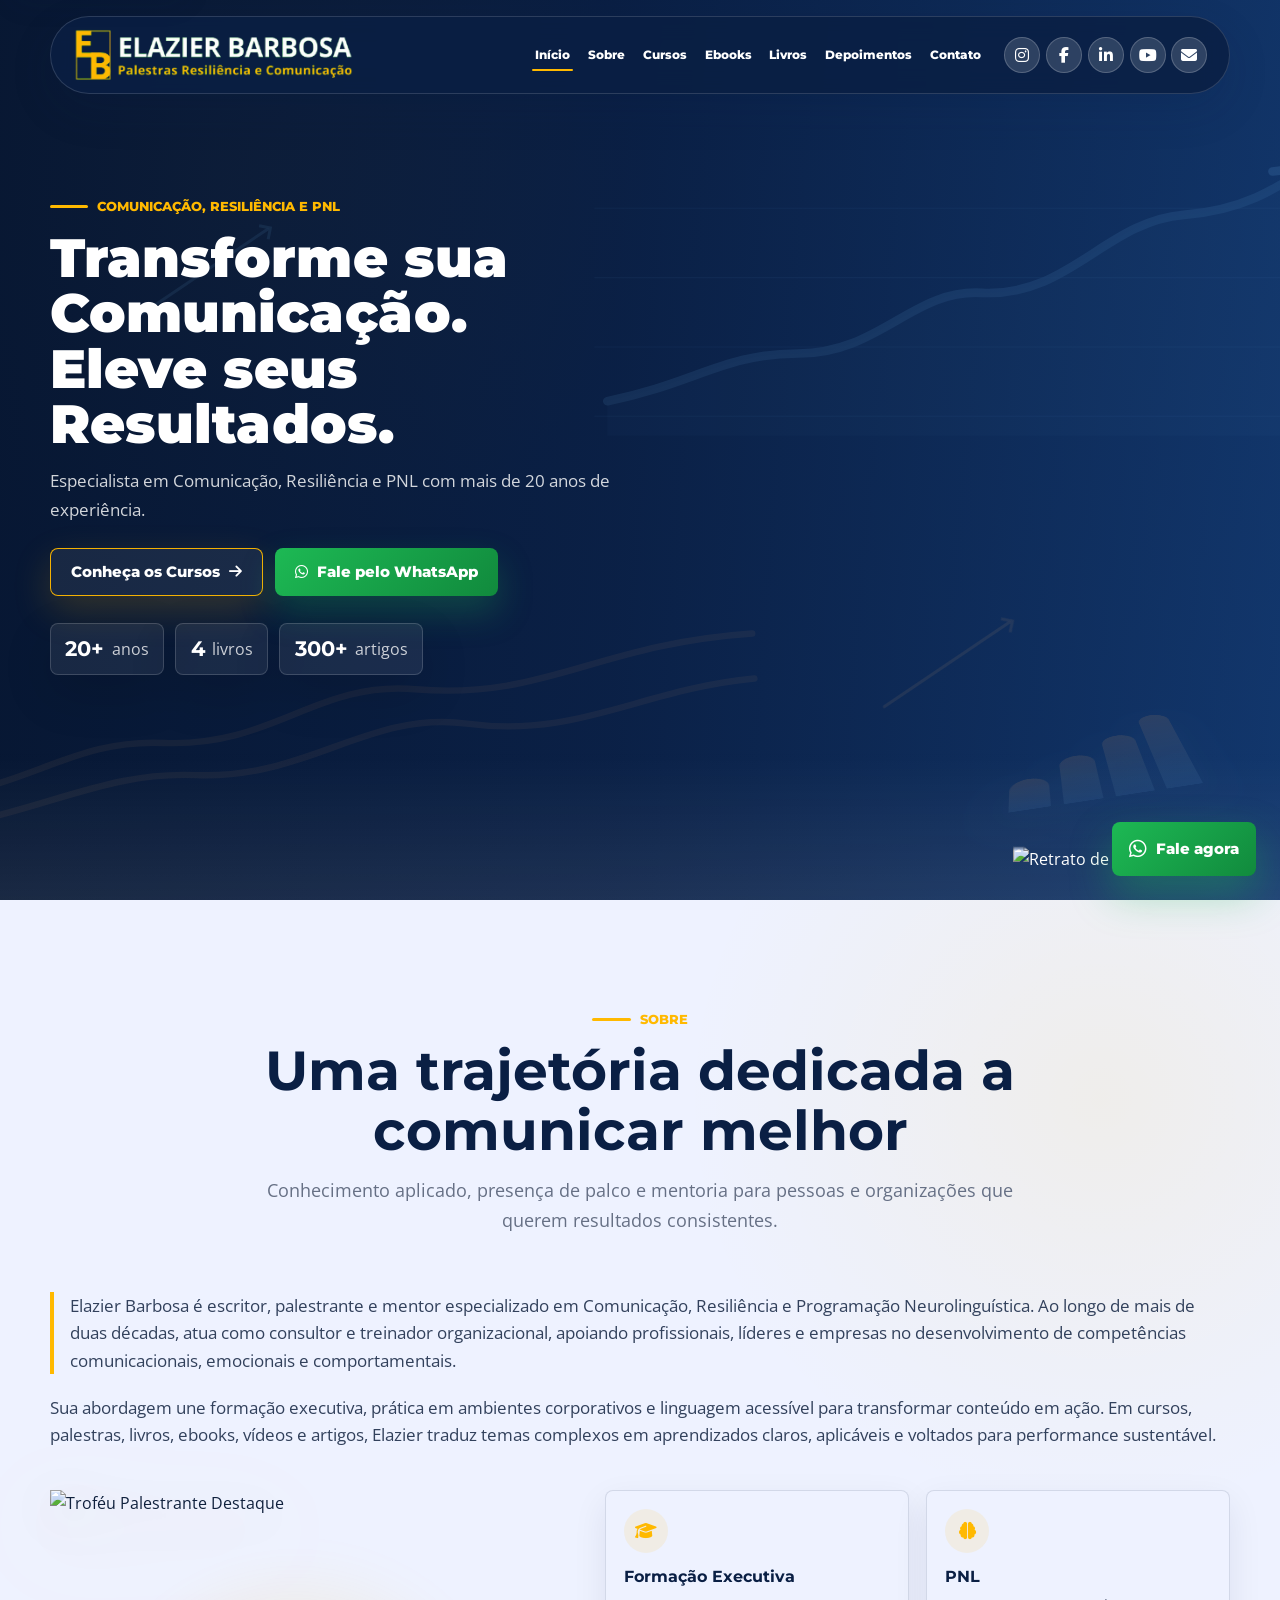
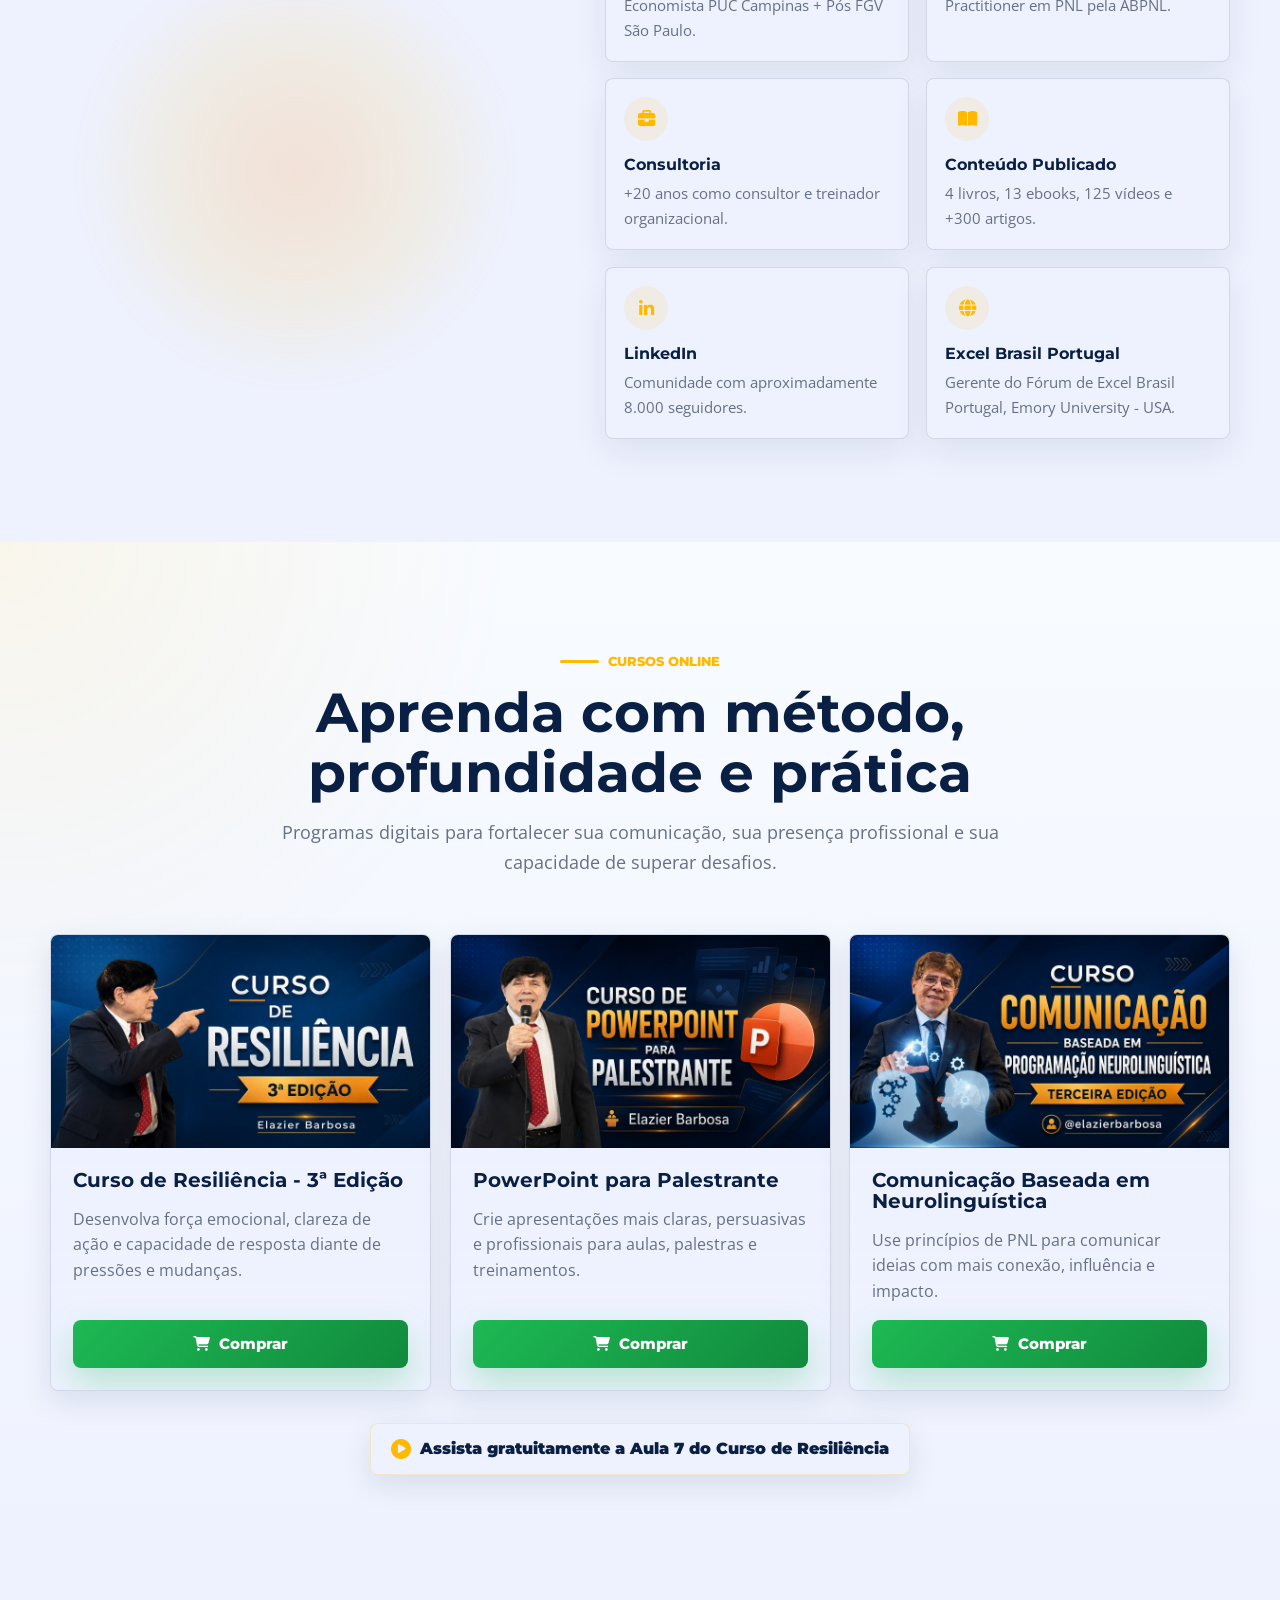
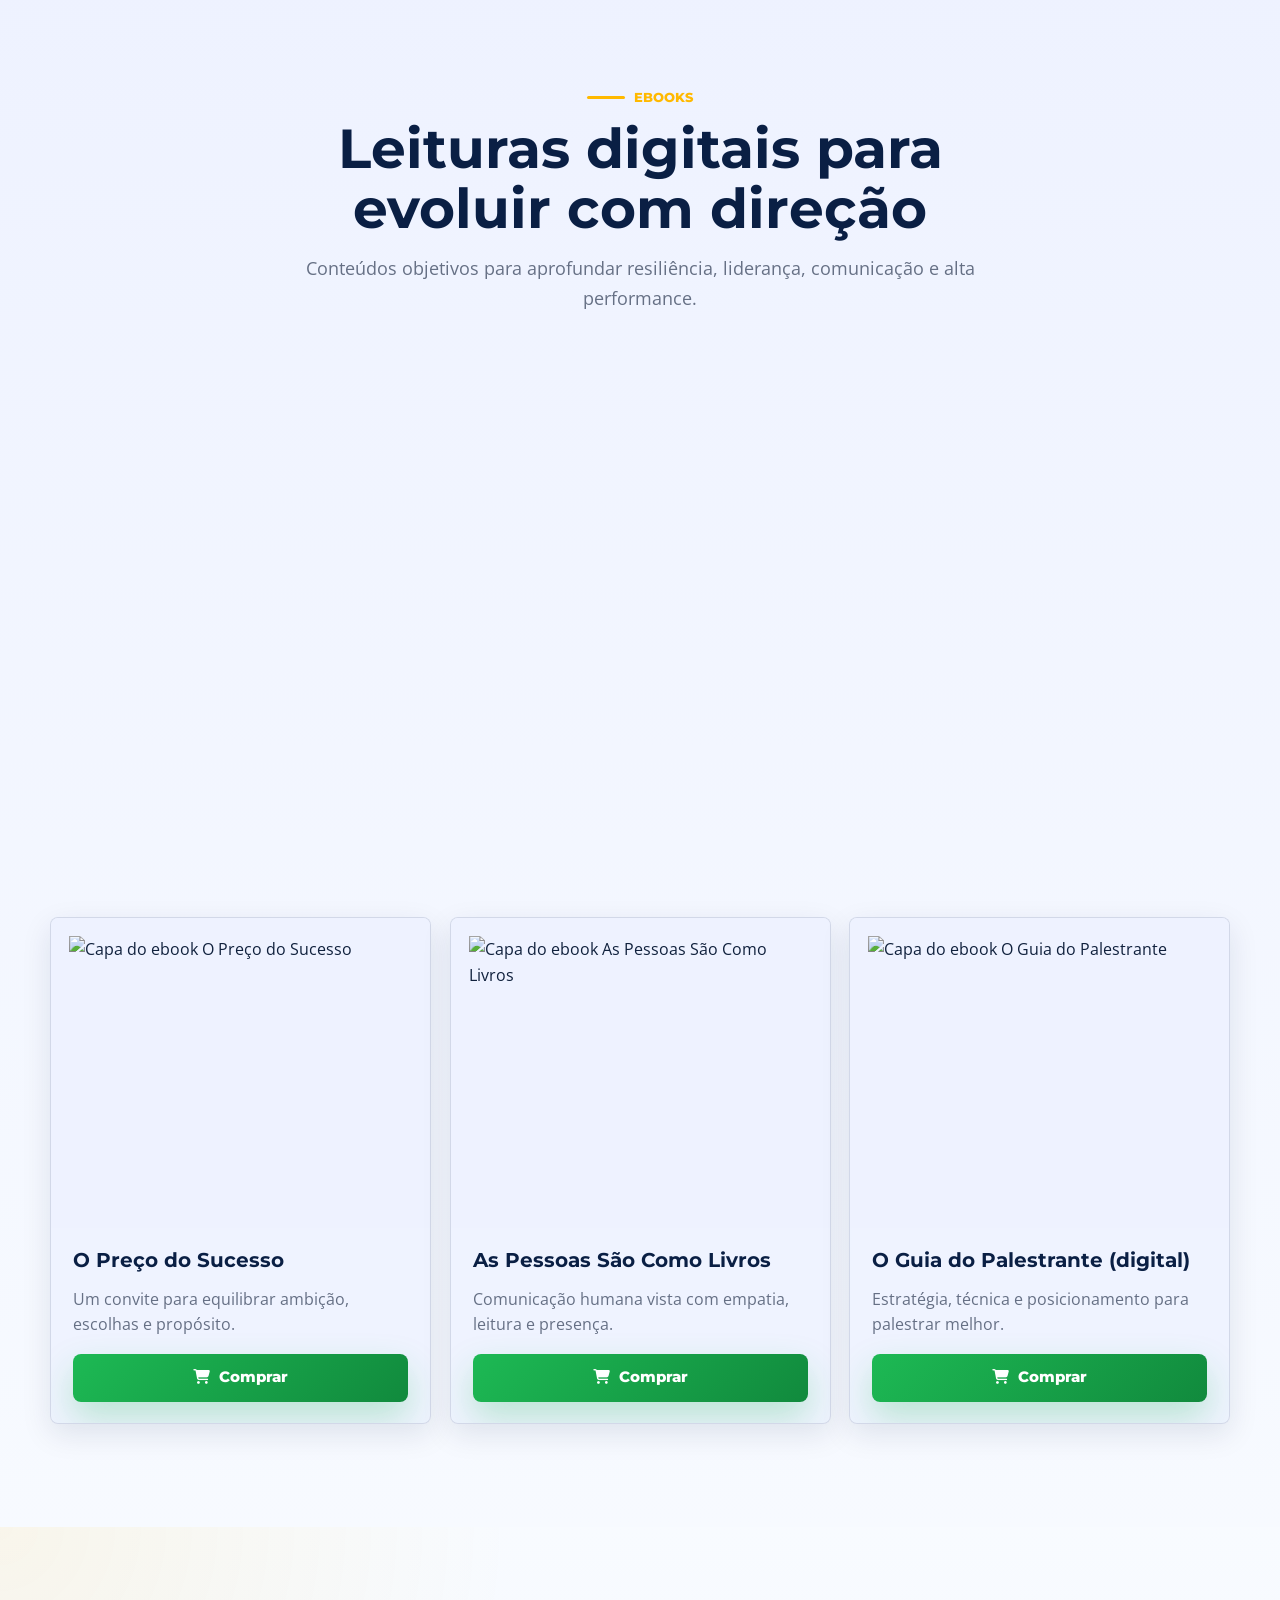
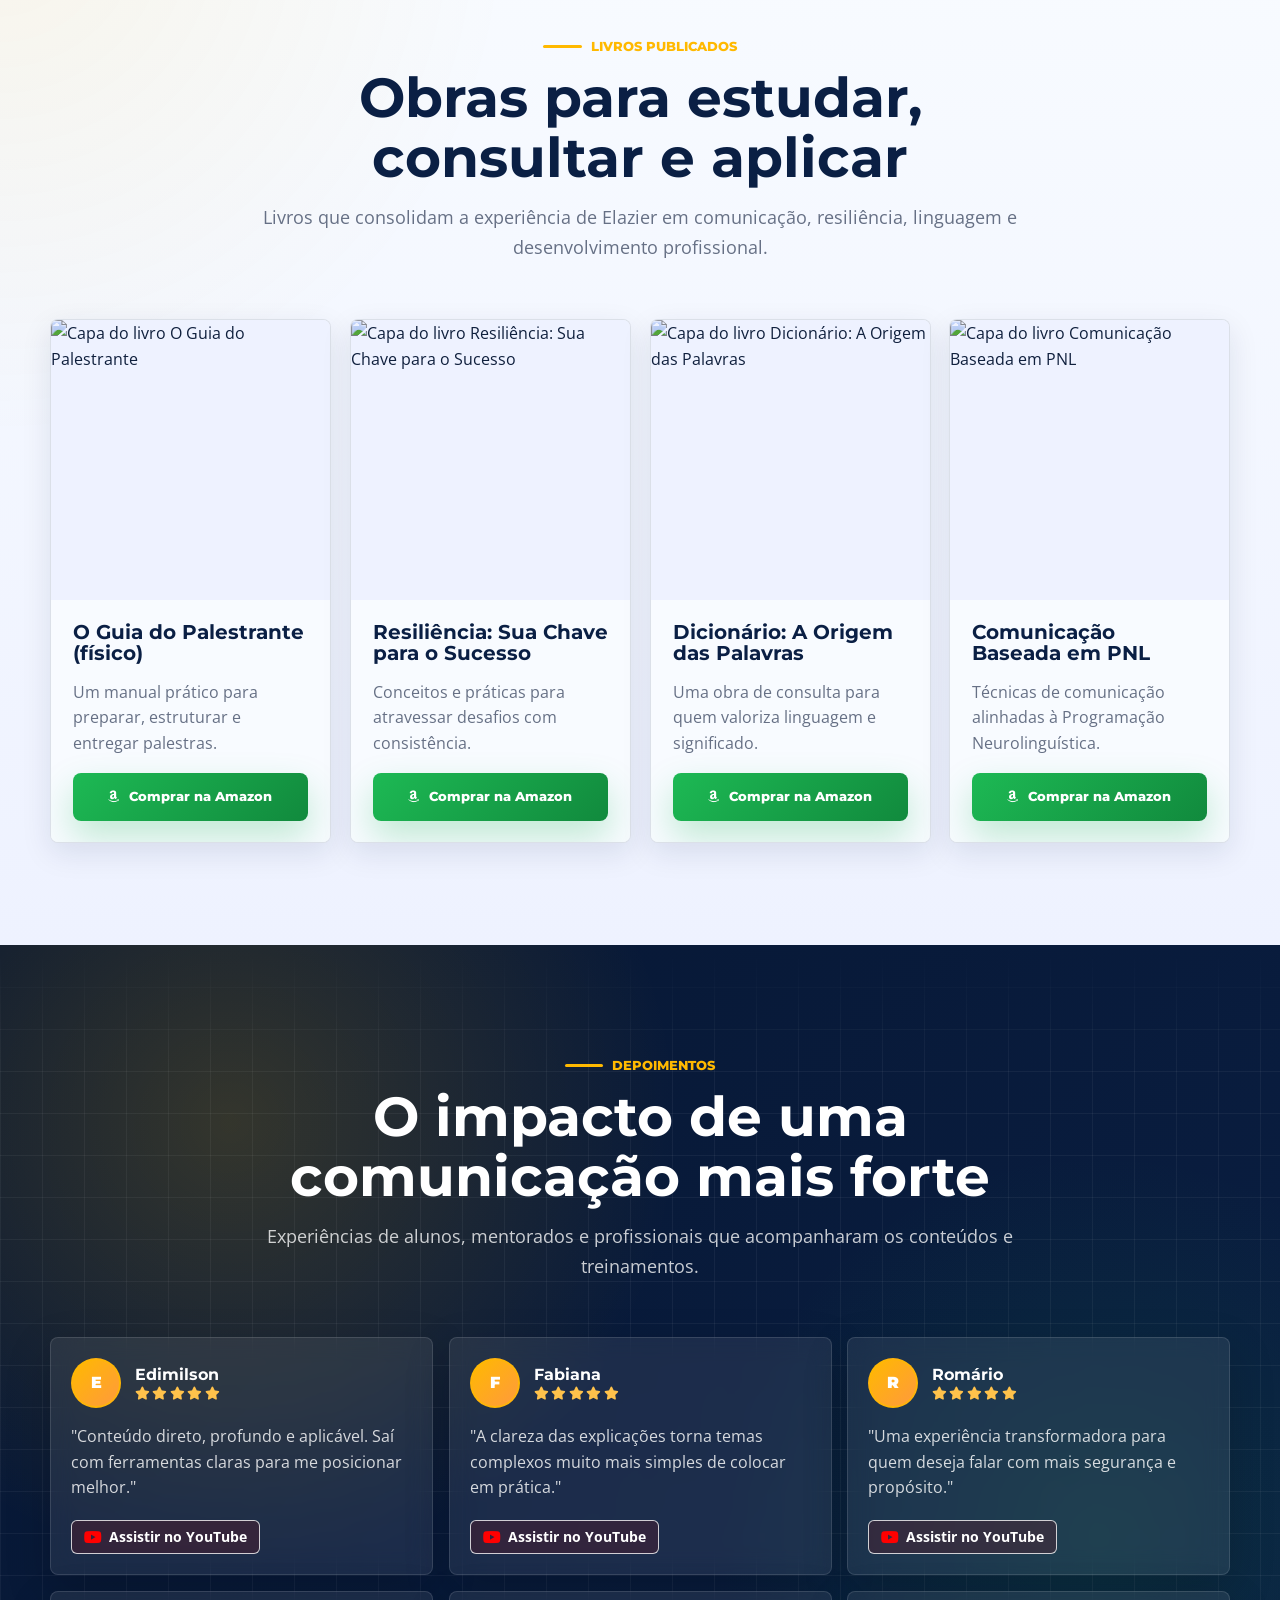
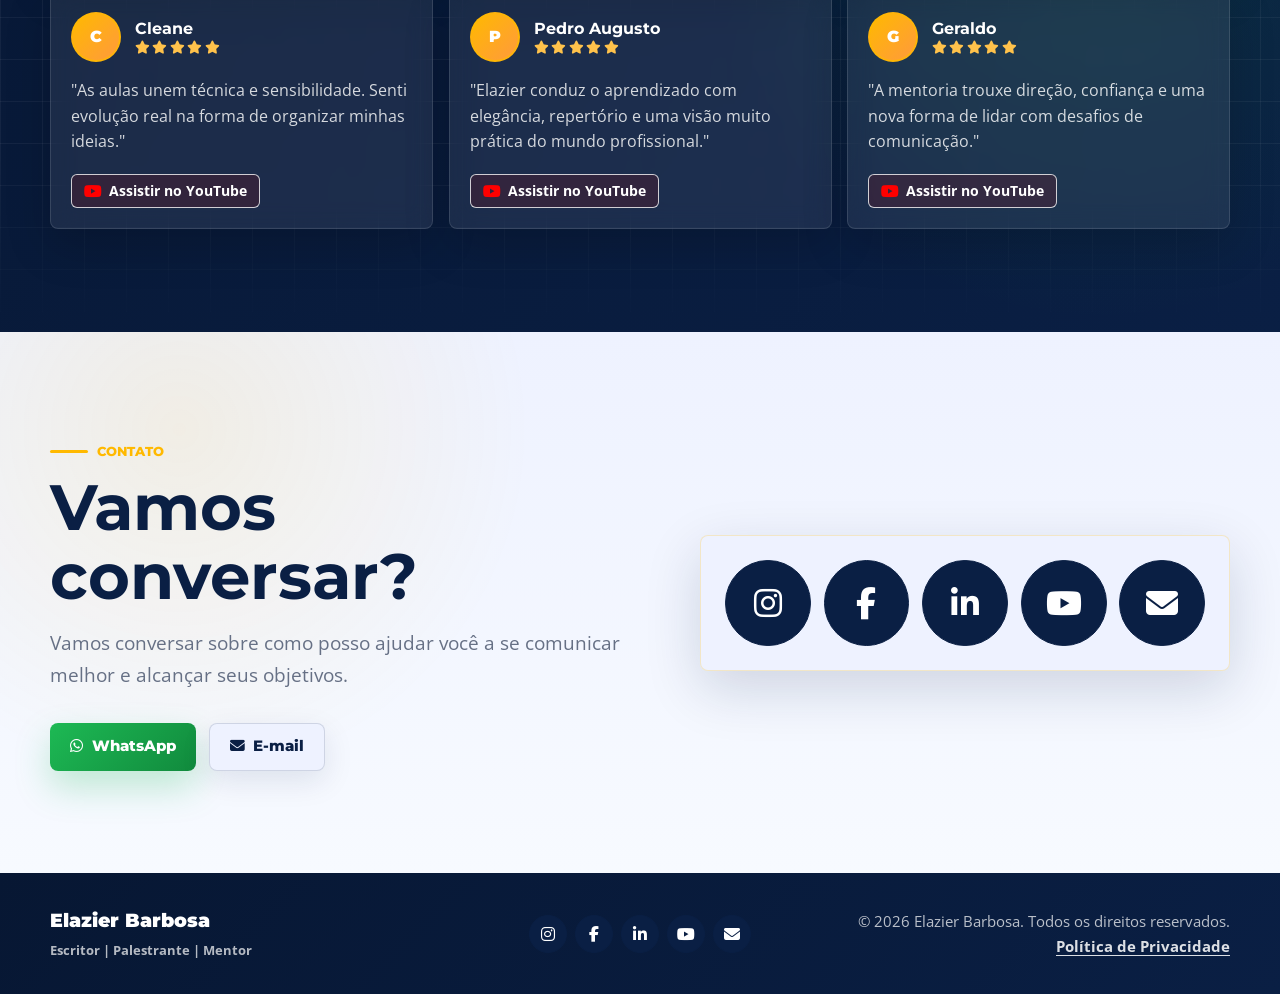
==== commit 5ad66146: "Ajustes finais para o mobile" ====
--- a/elazierbarbosa/index.html
+++ b/elazierbarbosa/index.html
@@ -142,17 +142,35 @@
 
         <div class="container hero__content">
           <div class="hero__copy">
-            <p class="eyebrow reveal">Comunicação, Resiliência e PNL</p>
-            <h1 class="reveal reveal-delay-1" id="hero-title">
-              <span>Transforme sua</span>
-              <span>Comunicação.</span>
-              <span>Eleve seus</span>
-              <span>Resultados.</span>
-            </h1>
-            <p class="hero__subtitle reveal reveal-delay-2">
-              Especialista em Comunicação, Resiliência e PNL com mais de 20 anos
-              de experiência.
-            </p>
+            <div class="hero__copy-main">
+              <p class="eyebrow reveal">Comunicação, Resiliência e PNL</p>
+              <h1 class="reveal reveal-delay-1" id="hero-title">
+                <span>Transforme sua</span>
+                <span>Comunicação.</span>
+                <span>Eleve seus</span>
+                <span>Resultados.</span>
+              </h1>
+              <p class="hero__subtitle reveal reveal-delay-2">
+                Especialista em Comunicação, Resiliência e PNL com mais de 20 anos
+                de experiência.
+              </p>
+            </div>
+
+            <div class="hero__actions reveal reveal-delay-3">
+              <a class="btn btn--outline" href="#cursos">
+                Conheça os Cursos
+                <i class="fa-solid fa-arrow-right"></i>
+              </a>
+              <a
+                class="btn btn--whatsapp"
+                href="https://api.whatsapp.com/send?phone=5511963798880"
+                target="_blank"
+                rel="noopener noreferrer"
+              >
+                <i class="fa-brands fa-whatsapp"></i>
+                Fale pelo WhatsApp
+              </a>
+            </div>
           </div>
 
           <div class="hero__portrait-column reveal reveal-right">
@@ -164,22 +182,6 @@
           </div>
 
           <div class="hero__bottom">
-            <div class="hero__actions reveal reveal-delay-3">
-              <a class="btn btn--outline" href="#cursos">
-                Conheça os Cursos
-                <i class="fa-solid fa-arrow-right"></i>
-              </a>
-              <a
-                class="btn btn--whatsapp"
-                href="https://api.whatsapp.com/send?phone=5511963798880"
-                target="_blank"
-                rel="noopener noreferrer"
-              >
-                <i class="fa-brands fa-whatsapp"></i>
-                Fale pelo WhatsApp
-              </a>
-            </div>
-
             <div class="hero__stats reveal reveal-delay-4" aria-label="Destaques">
               <span><strong>20+</strong> anos</span>
               <span><strong>4</strong> livros</span>
--- a/elazierbarbosa/css/hero.css
+++ b/elazierbarbosa/css/hero.css
@@ -192,6 +192,10 @@
   align-items: flex-start;
 }
 
+.hero__copy-main {
+  display: contents;
+}
+
 .hero__bottom {
   display: grid;
   justify-items: start;
@@ -375,7 +379,7 @@
     flex-wrap: wrap;
     gap: 0 var(--hero-mobile-column-gap);
     align-content: start;
-    align-items: flex-start;
+    align-items: stretch;
     width: min(calc(100% - (var(--hero-mobile-pad-x) * 2)), var(--container));
   }
 
@@ -388,7 +392,13 @@
     flex: 0 0 calc(60% - (var(--hero-mobile-column-gap) / 2));
     min-width: 0;
     max-width: none;
-    align-items: flex-start;
+    align-items: stretch;
+    justify-content: space-between;
+    row-gap: 0.75rem;
+  }
+
+  .hero__copy-main {
+    display: block;
   }
 
   .hero__bottom {
@@ -397,7 +407,7 @@
     min-width: 0;
     width: 100%;
     justify-items: center;
-    margin-top: 1.15rem;
+    margin-top: 0.85rem;
   }
 
   .eyebrow {
@@ -438,7 +448,7 @@
   .hero__actions {
     width: min(100%, 22rem);
     gap: 0.65rem;
-    margin-top: 0;
+    margin-top: auto;
   }
 
   .hero__actions .btn {
@@ -452,7 +462,7 @@
     grid-template-columns: repeat(3, minmax(0, 1fr));
     gap: 0.55rem;
     width: min(100%, 26rem);
-    margin-top: 0.9rem;
+    margin-top: 0;
   }
 
   .hero__stats span {
@@ -475,12 +485,13 @@
     inset: auto;
     flex: 0 0 calc(40% - (var(--hero-mobile-column-gap) / 2));
     min-width: 0;
-    align-self: flex-start;
+    align-self: stretch;
     bottom: auto;
     width: auto;
-    height: var(--hero-mobile-image-height);
+    min-height: var(--hero-mobile-image-height);
+    height: auto;
     max-height: none;
-    align-items: flex-start;
+    align-items: stretch;
     justify-content: center;
     overflow: visible;
     transform: none;
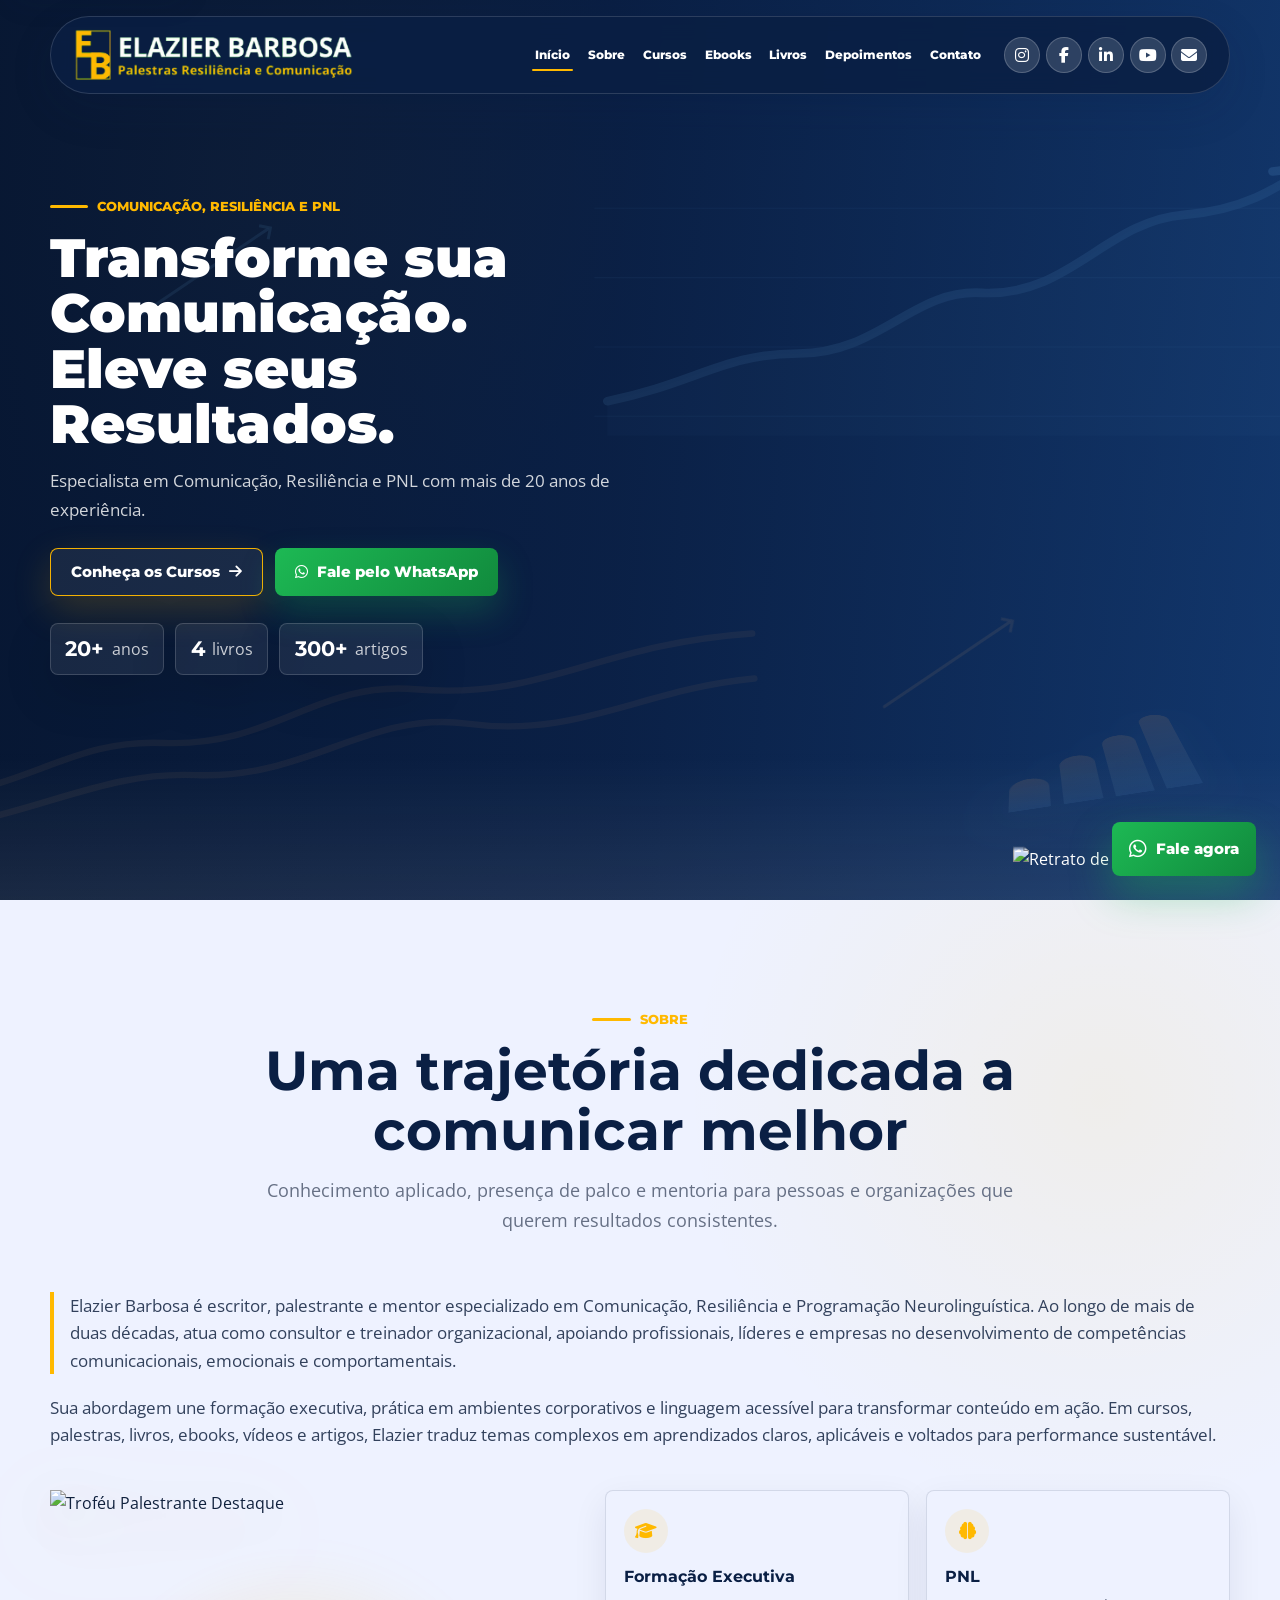
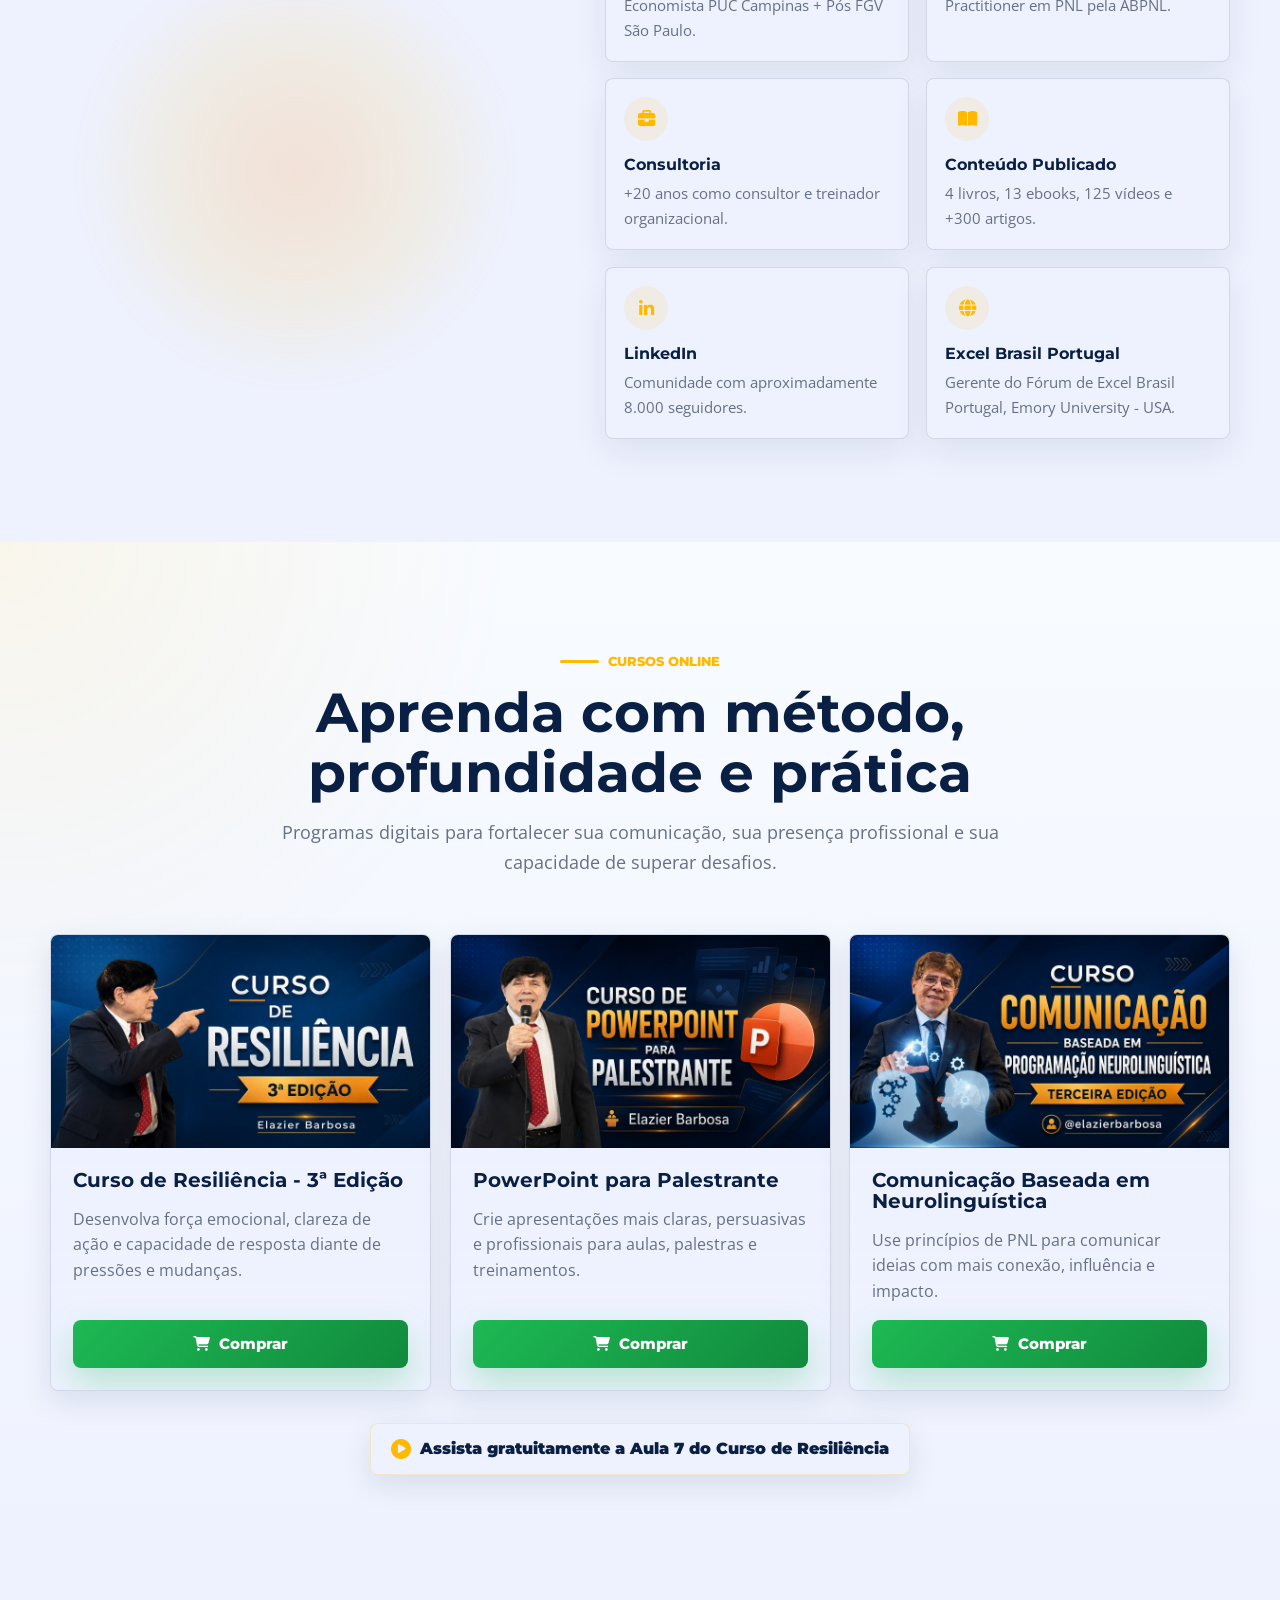
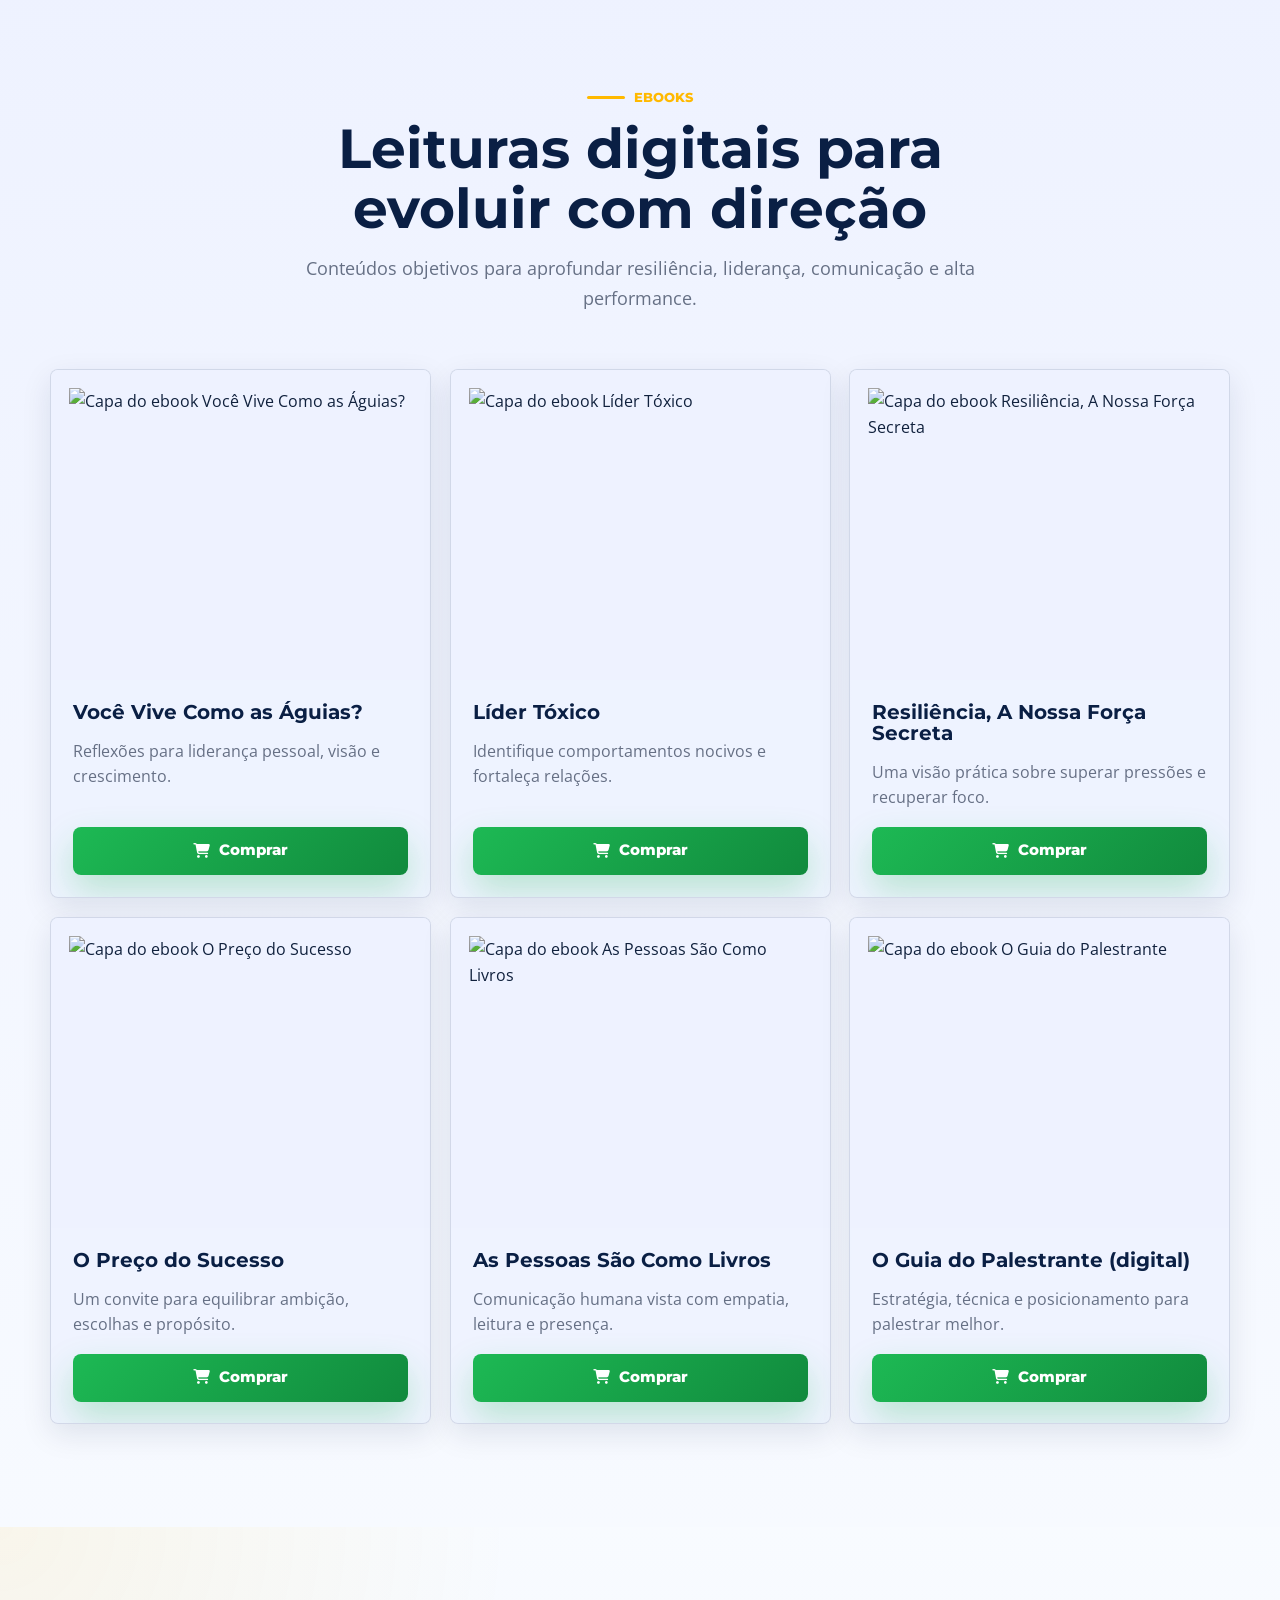
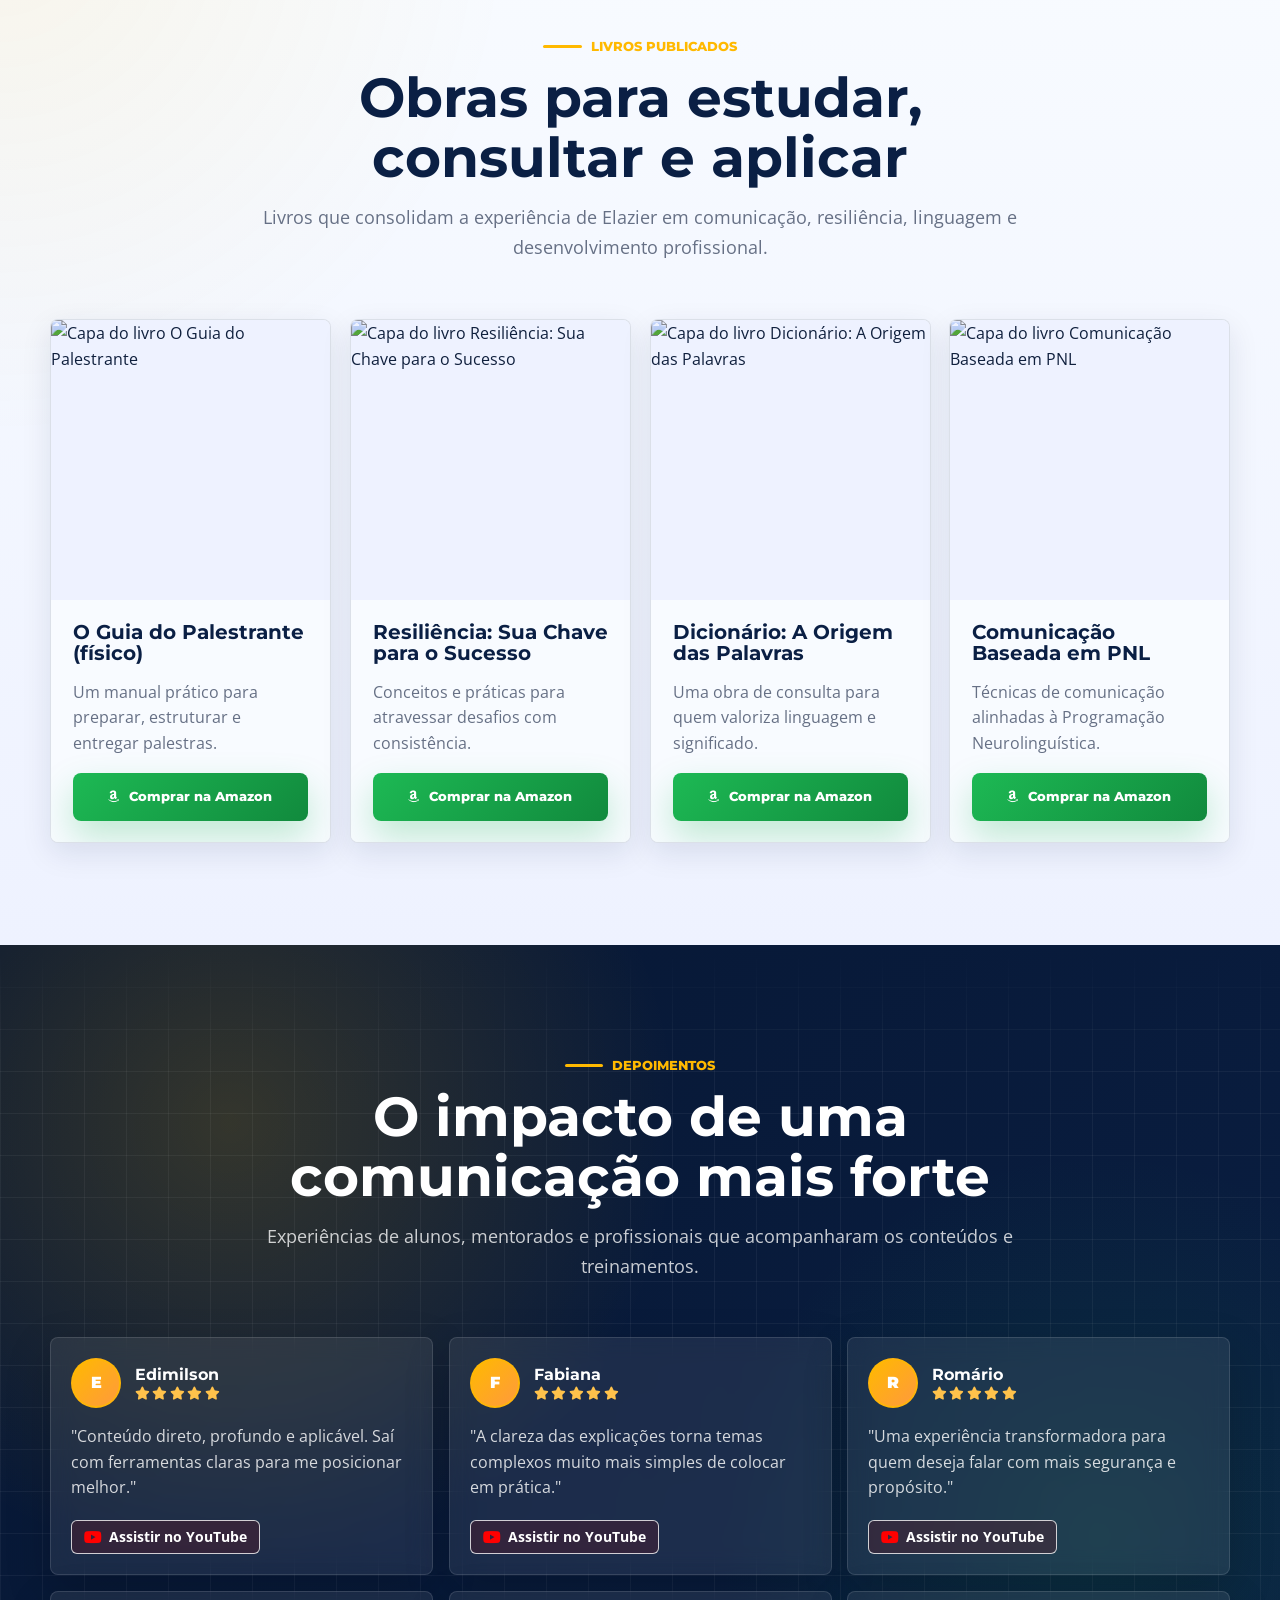
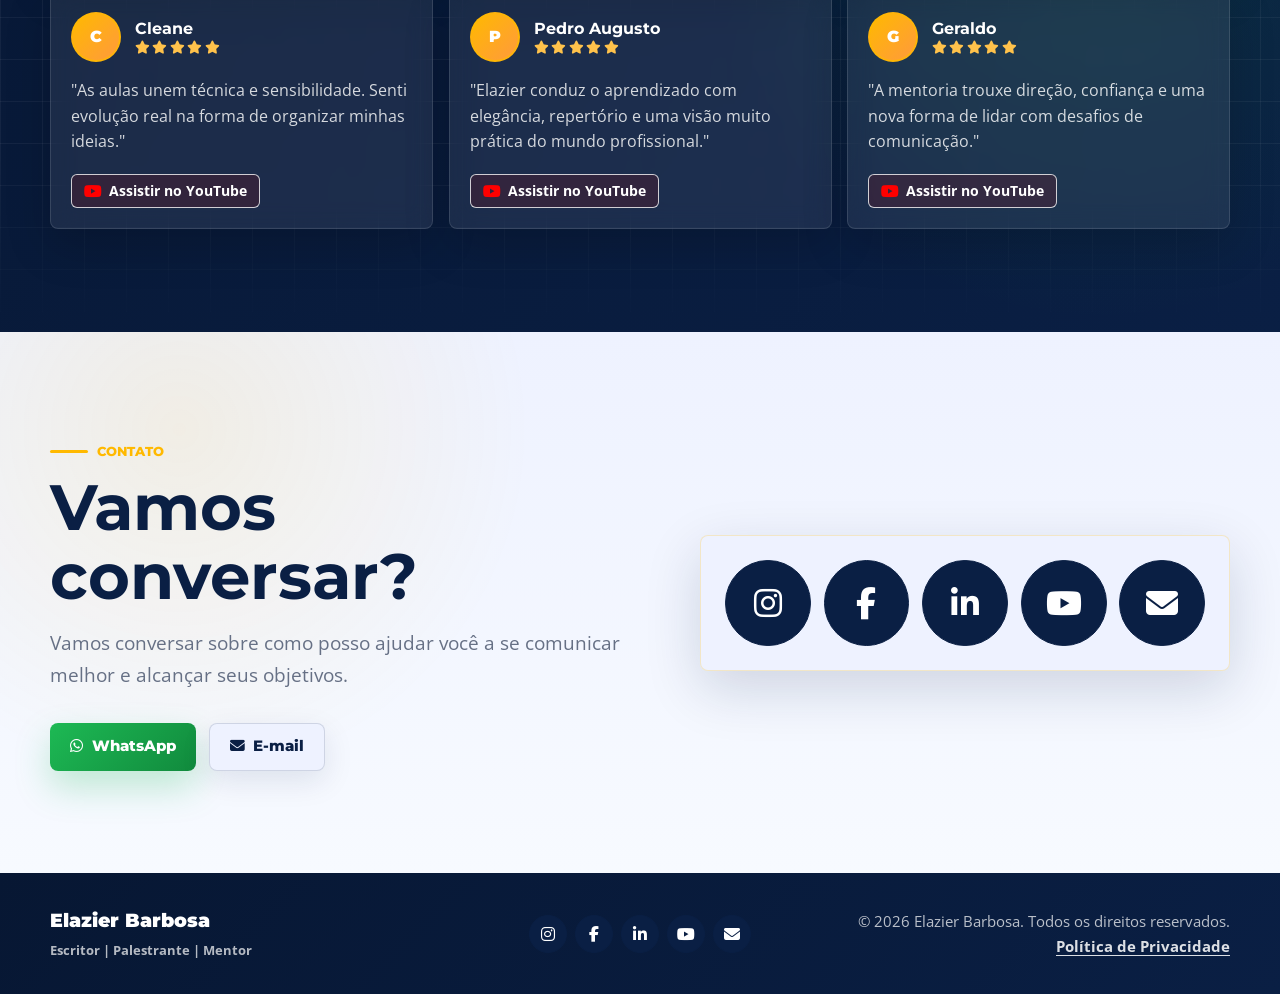
==== commit ad645c8e: "Adição da gtag" ====
--- a/elazierbarbosa/index.html
+++ b/elazierbarbosa/index.html
@@ -5,6 +5,16 @@
     <meta name="viewport" content="width=device-width, initial-scale=1.0" />
     <meta name="description" content="Elazier Barbosa — escritor, palestrante e mentor especializado em Comunicação, Resiliência e PNL. Mais de 20 anos de experiência em desenvolvimento humano, cursos online, ebooks e livros.">
     <title>Elazier Barbosa | Escritor, Palestrante e Mentor</title>
+
+    <!-- Google tag (gtag.js) -->
+    <script async src="https://www.googletagmanager.com/gtag/js?id=AW-18229427197"></script>
+    <script>
+      window.dataLayer = window.dataLayer || [];
+      function gtag(){dataLayer.push(arguments);}
+      gtag('js', new Date());
+
+      gtag('config', 'AW-18229427197');
+    </script>
 
     <link rel="preconnect" href="https://fonts.googleapis.com" />
     <link rel="preconnect" href="https://fonts.gstatic.com" crossorigin />
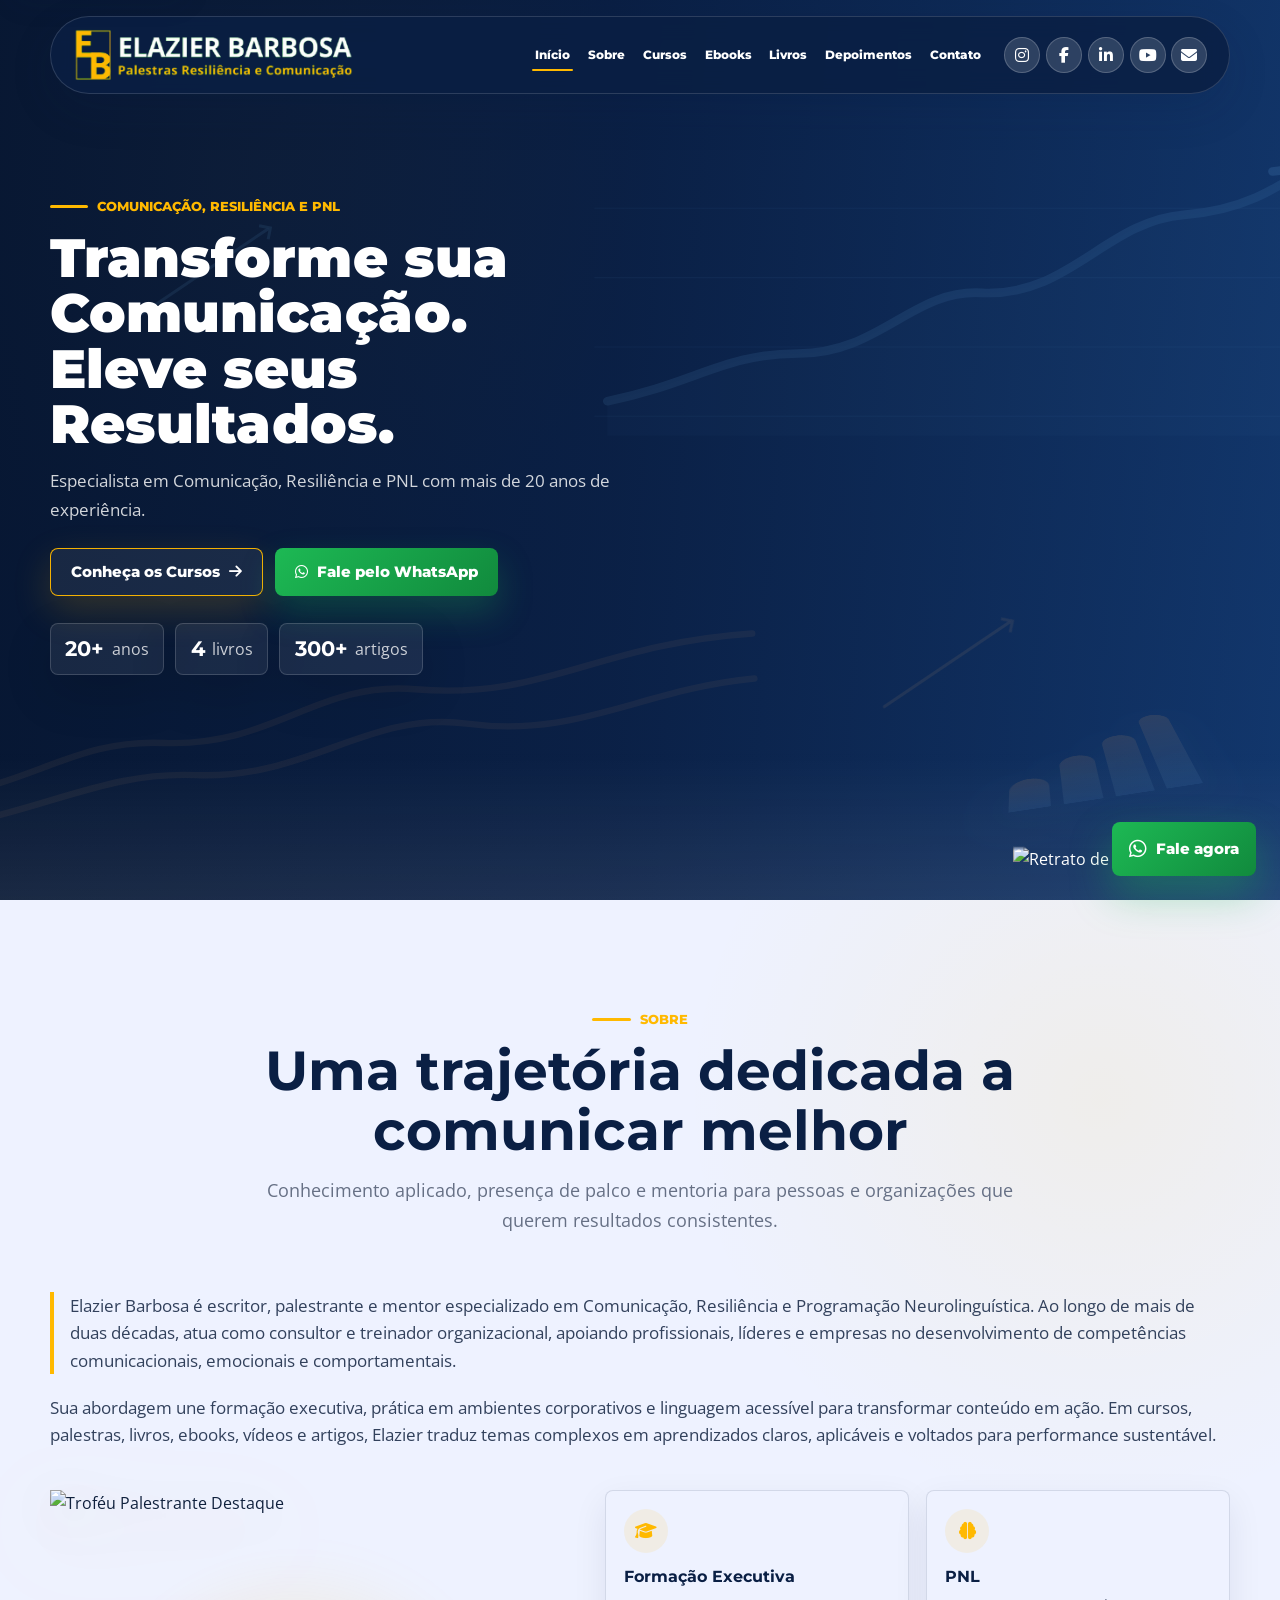
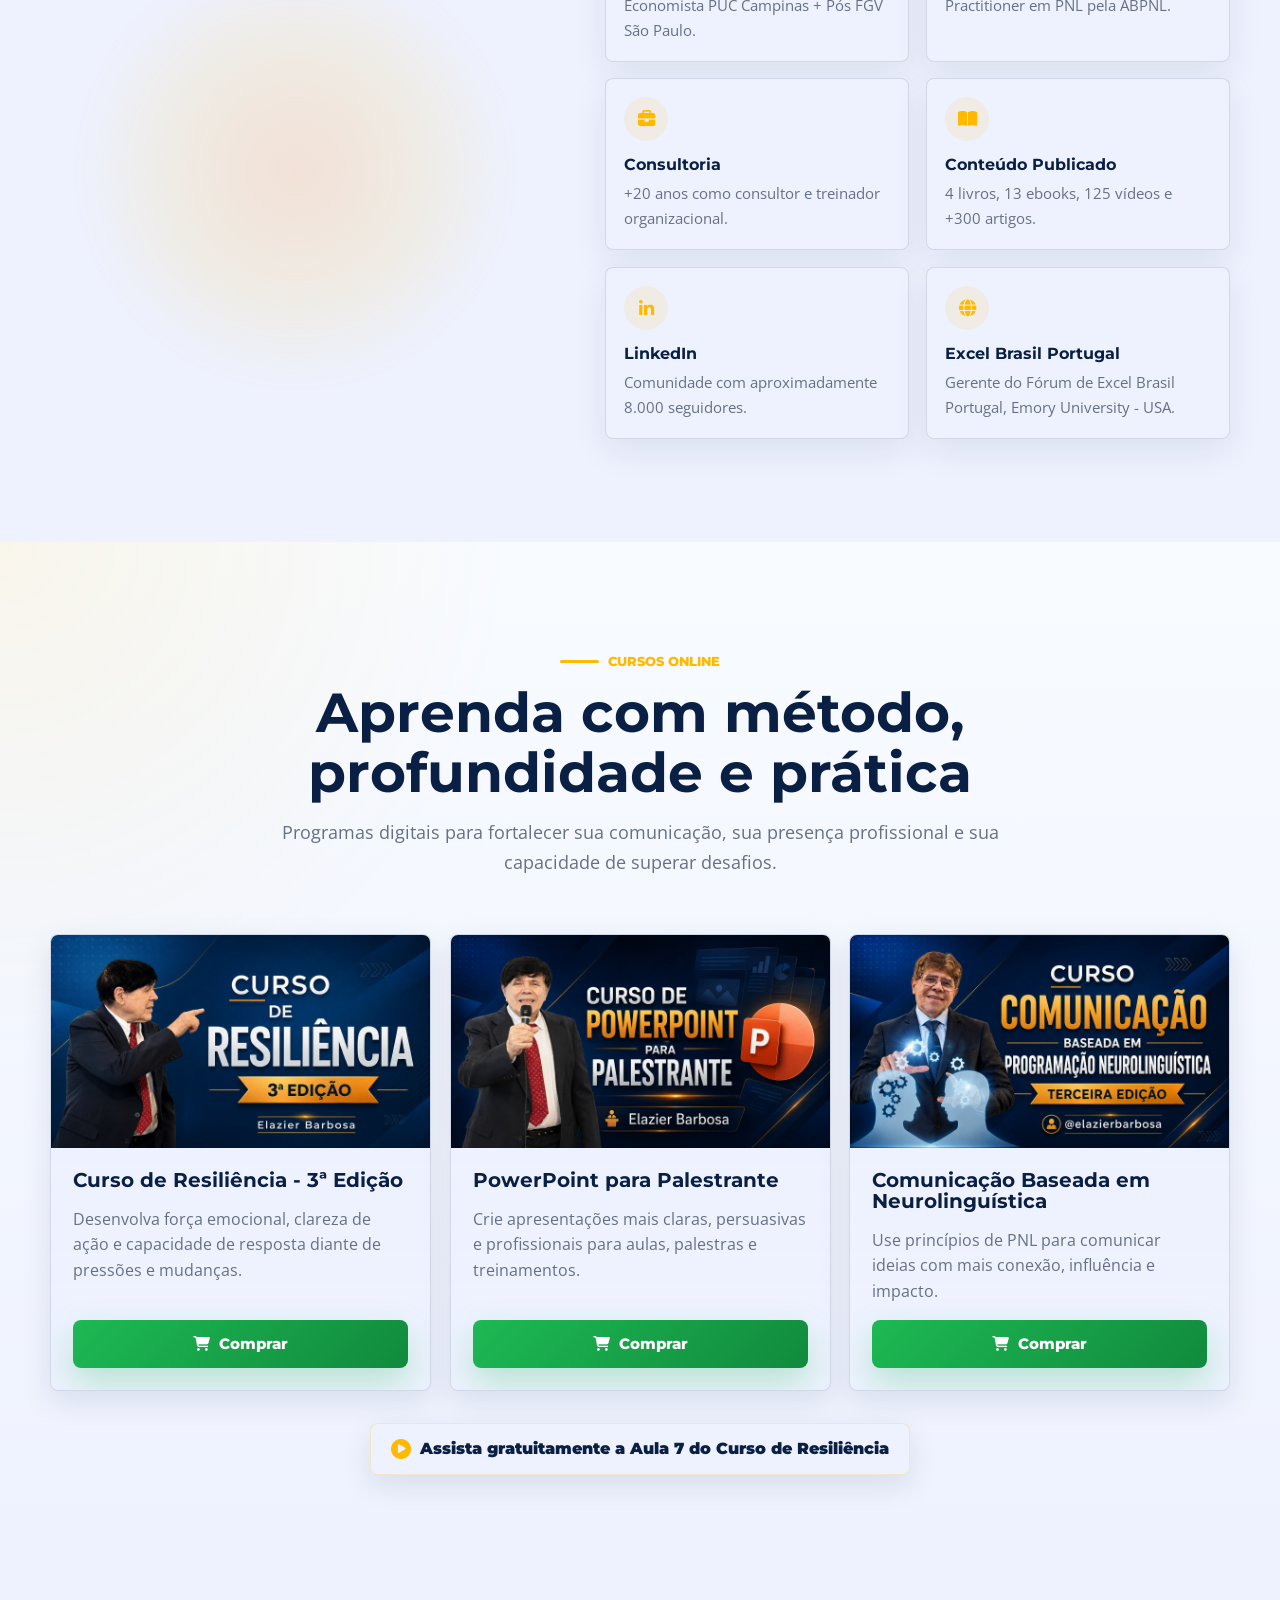
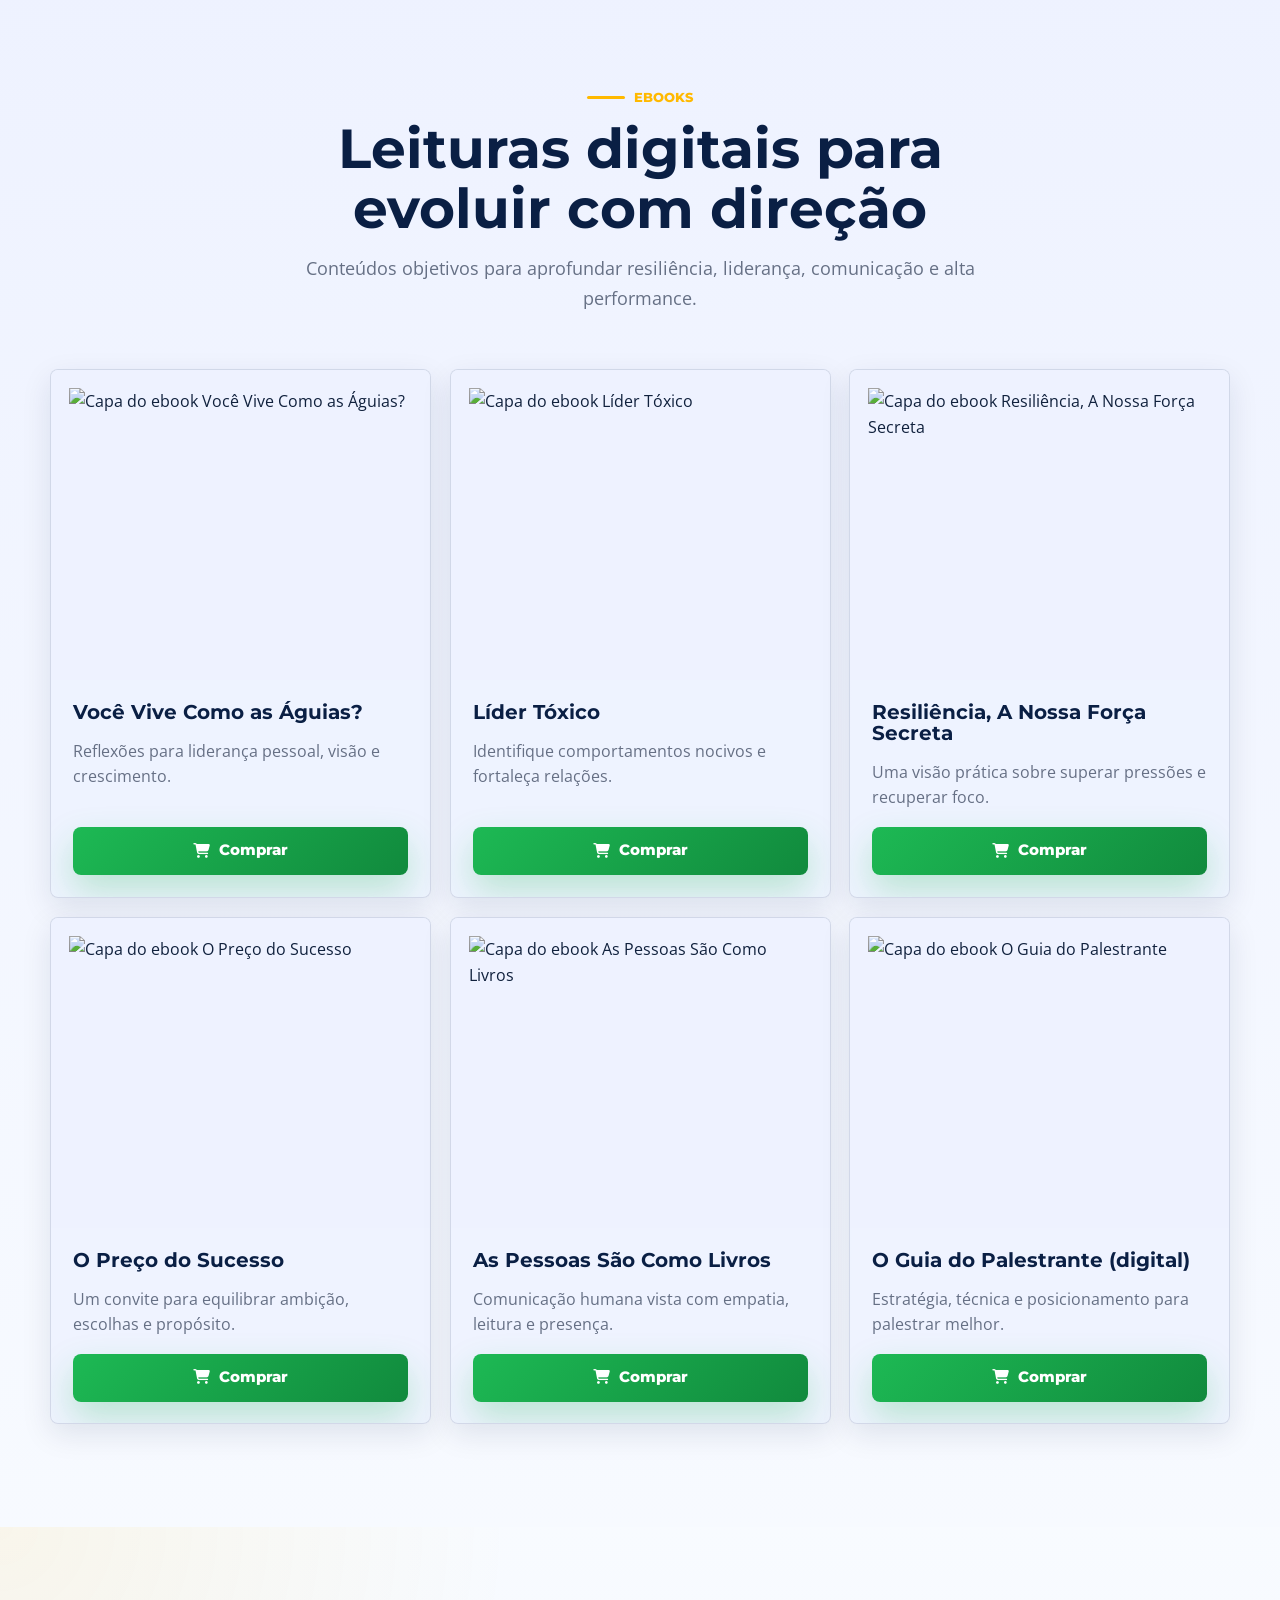
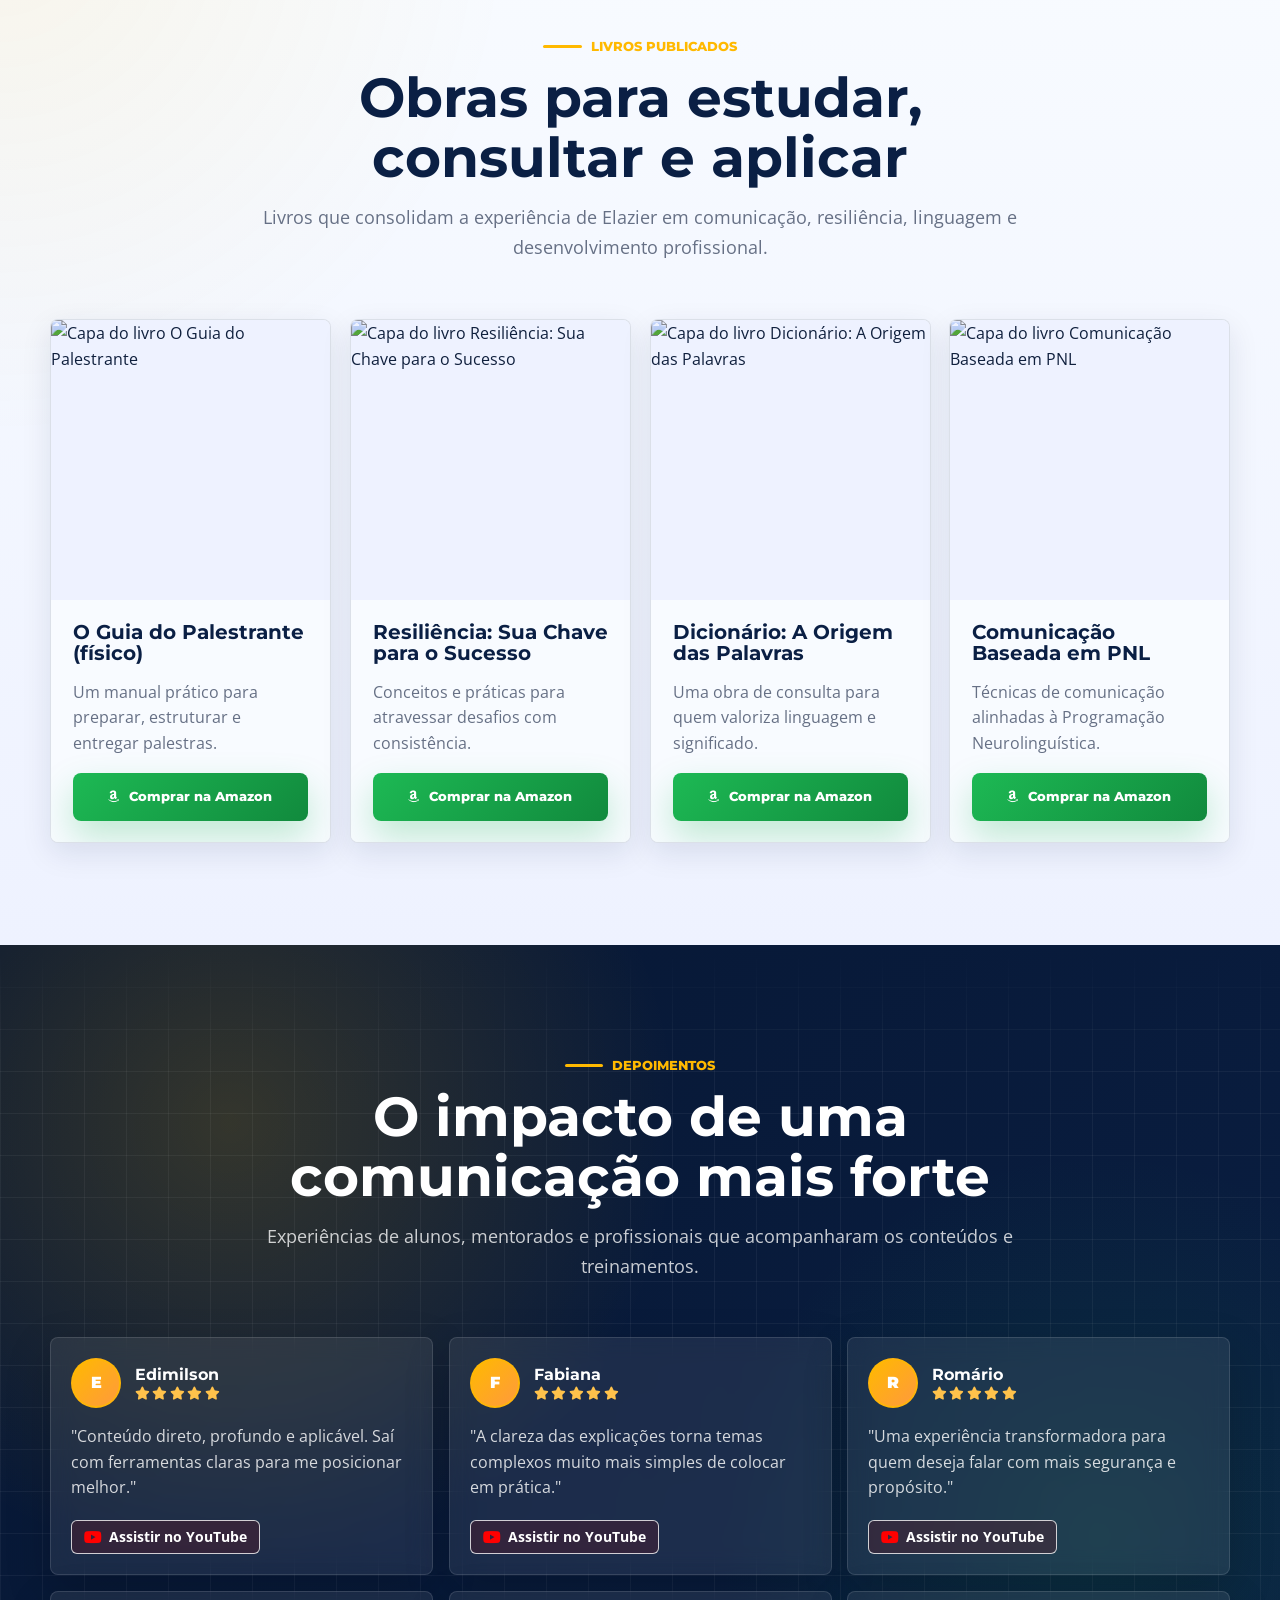
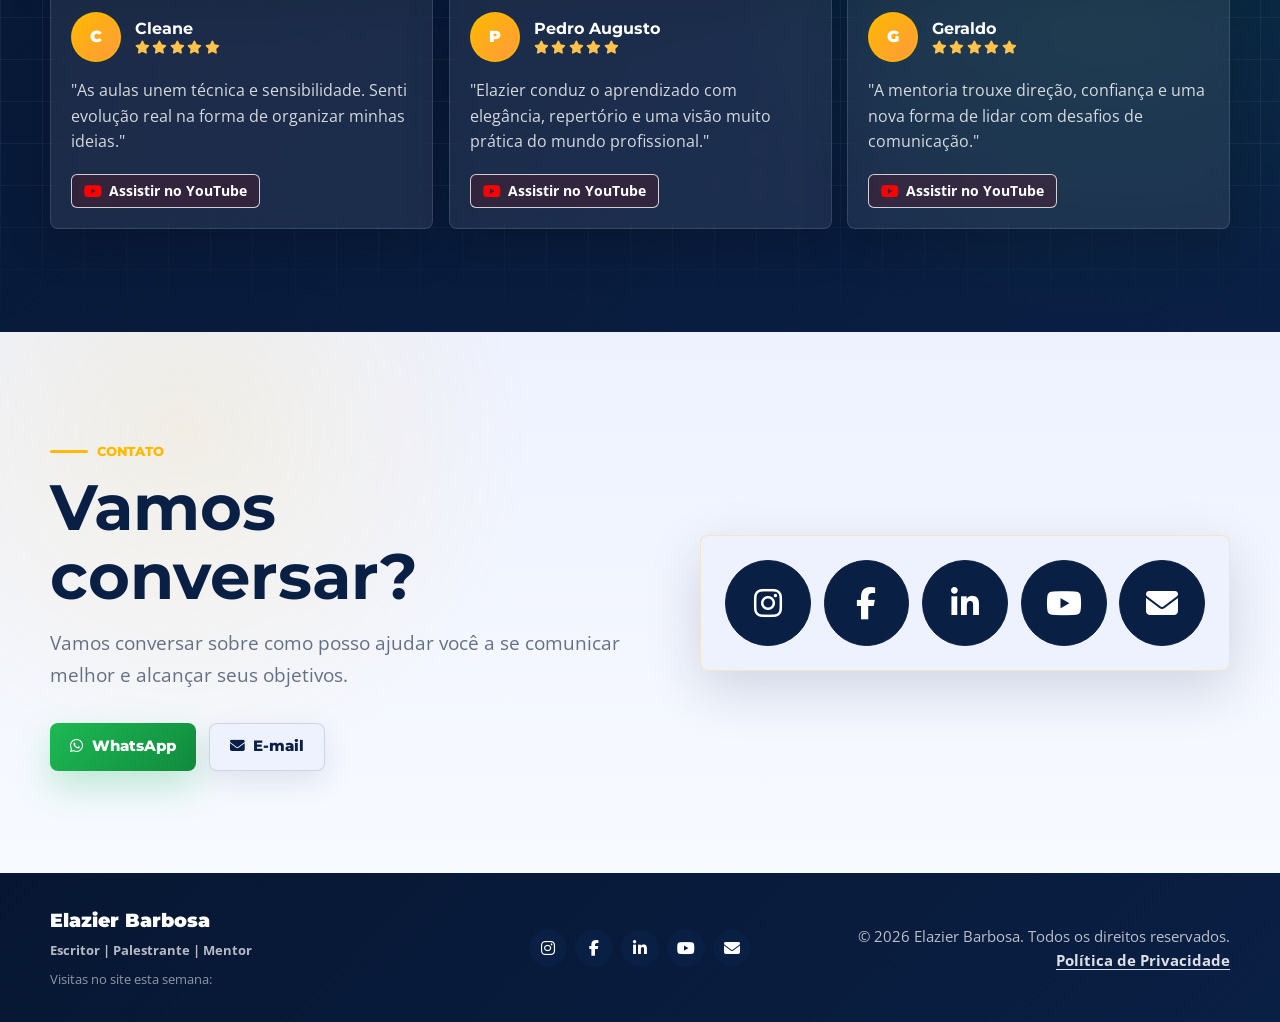
==== commit 6256d011: "Adiciona contador de acessos semanal no rodapé Mostra visitas da semana corrente (chave rotativa por" ====
--- a/elazierbarbosa/index.html
+++ b/elazierbarbosa/index.html
@@ -957,10 +957,16 @@
     <!-- Footer -->
     <footer class="footer">
       <div class="container footer__layout">
-        <a class="footer__brand" href="#inicio" aria-label="Elazier Barbosa - Início">
-          <span>Elazier Barbosa</span>
-          <small>Escritor | Palestrante | Mentor</small>
-        </a>
+        <div class="footer__start">
+          <a class="footer__brand" href="#inicio" aria-label="Elazier Barbosa - Início">
+            <span>Elazier Barbosa</span>
+            <small>Escritor | Palestrante | Mentor</small>
+          </a>
+
+          <span class="footer__visits" data-visitas hidden>
+            Visitas no site esta semana: <strong data-visitas-valor></strong>
+          </span>
+        </div>
 
         <div class="footer__social" aria-label="Redes sociais no rodapé">
           <a
@@ -1046,5 +1052,68 @@
 
     <script src="js/animations.js"></script>
     <script src="js/main.js"></script>
+
+    <script>
+      // Contador público de acessos (contagem anônima e agregada, serviço externo).
+      (function () {
+        const linha = document.querySelector("[data-visitas]");
+        const valor = document.querySelector("[data-visitas-valor]");
+        if (!linha || !valor) return;
+
+        function obterChaveSemana() {
+          // Data em São Paulo (não no fuso do visitante), para a virada bater exatamente domingo -> segunda.
+          const partes = new Intl.DateTimeFormat("en-CA", {
+            timeZone: "America/Sao_Paulo",
+            year: "numeric",
+            month: "2-digit",
+            day: "2-digit",
+          }).format(new Date());
+          const [ano, mes, dia] = partes.split("-").map(Number);
+
+          // Semana ISO 8601 (segunda a domingo), via o "truque da quinta-feira".
+          const data = new Date(Date.UTC(ano, mes - 1, dia));
+          const diaSemana = (data.getUTCDay() + 6) % 7; // segunda = 0 ... domingo = 6
+          data.setUTCDate(data.getUTCDate() - diaSemana + 3);
+          const anoIso = data.getUTCFullYear();
+          const primeiraQuinta = new Date(Date.UTC(anoIso, 0, 4));
+          const diaPrimeiraQuinta = (primeiraQuinta.getUTCDay() + 6) % 7;
+          primeiraQuinta.setUTCDate(primeiraQuinta.getUTCDate() - diaPrimeiraQuinta + 3);
+          const semanaIso = 1 + Math.round((data - primeiraQuinta) / (7 * 24 * 3600 * 1000));
+
+          return `semana-${anoIso}-W${String(semanaIso).padStart(2, "0")}`;
+        }
+
+        const chaveSemana = obterChaveSemana();
+        const ehLocal = ["localhost", "127.0.0.1"].includes(location.hostname);
+        const naoContar = localStorage.getItem("nao_contar") === "1";
+        const jaContouNaSemana = sessionStorage.getItem("visita_contada") === chaveSemana;
+        // "hit" incrementa, "get" apenas lê: F5 na mesma aba não infla o número.
+        const rota = ehLocal || naoContar || jaContouNaSemana ? "get" : "hit";
+
+        function tratarSemNumeroValido() {
+          if (rota === "get") {
+            // Primeiro acesso da semana: a chave ainda não existe no serviço, mostra 0 em vez de esconder.
+            valor.textContent = "0";
+            linha.hidden = false;
+            return;
+          }
+          // "hit" sem número válido (serviço fora do ar): a linha continua oculta, sem erro na tela.
+        }
+
+        fetch(`https://abacus.jasoncameron.dev/${rota}/elazierbarbosa-com-br/${chaveSemana}`)
+          .then((response) => response.json())
+          .then((dados) => {
+            const numero = Number(dados && dados.value);
+            if (!Number.isFinite(numero)) {
+              tratarSemNumeroValido();
+              return;
+            }
+            valor.textContent = numero.toLocaleString("pt-BR");
+            sessionStorage.setItem("visita_contada", chaveSemana);
+            linha.hidden = false;
+          })
+          .catch(tratarSemNumeroValido);
+      })();
+    </script>
   </body>
 </html>
--- a/elazierbarbosa/css/footer.css
+++ b/elazierbarbosa/css/footer.css
@@ -11,6 +11,12 @@
   grid-template-columns: 1fr auto 1fr;
   gap: 1.5rem;
   align-items: center;
+}
+
+.footer__start {
+  display: flex;
+  flex-direction: column;
+  align-items: flex-start;
 }
 
 .footer__brand {
@@ -82,6 +88,18 @@
   color: var(--color-white);
 }
 
+.footer__visits {
+  display: block;
+  margin-top: 0.4rem;
+  color: rgba(255, 255, 255, 0.55);
+  font-size: 0.82rem;
+}
+
+.footer__visits strong {
+  color: rgba(255, 255, 255, 0.8);
+  font-weight: 700;
+}
+
 .privacy-section {
   display: none;
   background: var(--color-surface);
@@ -131,9 +149,13 @@
     text-align: center;
   }
 
-  .footer__brand,
+  .footer__start,
   .footer p {
     justify-self: center;
+  }
+
+  .footer__start {
+    align-items: center;
   }
 
   .footer p {
